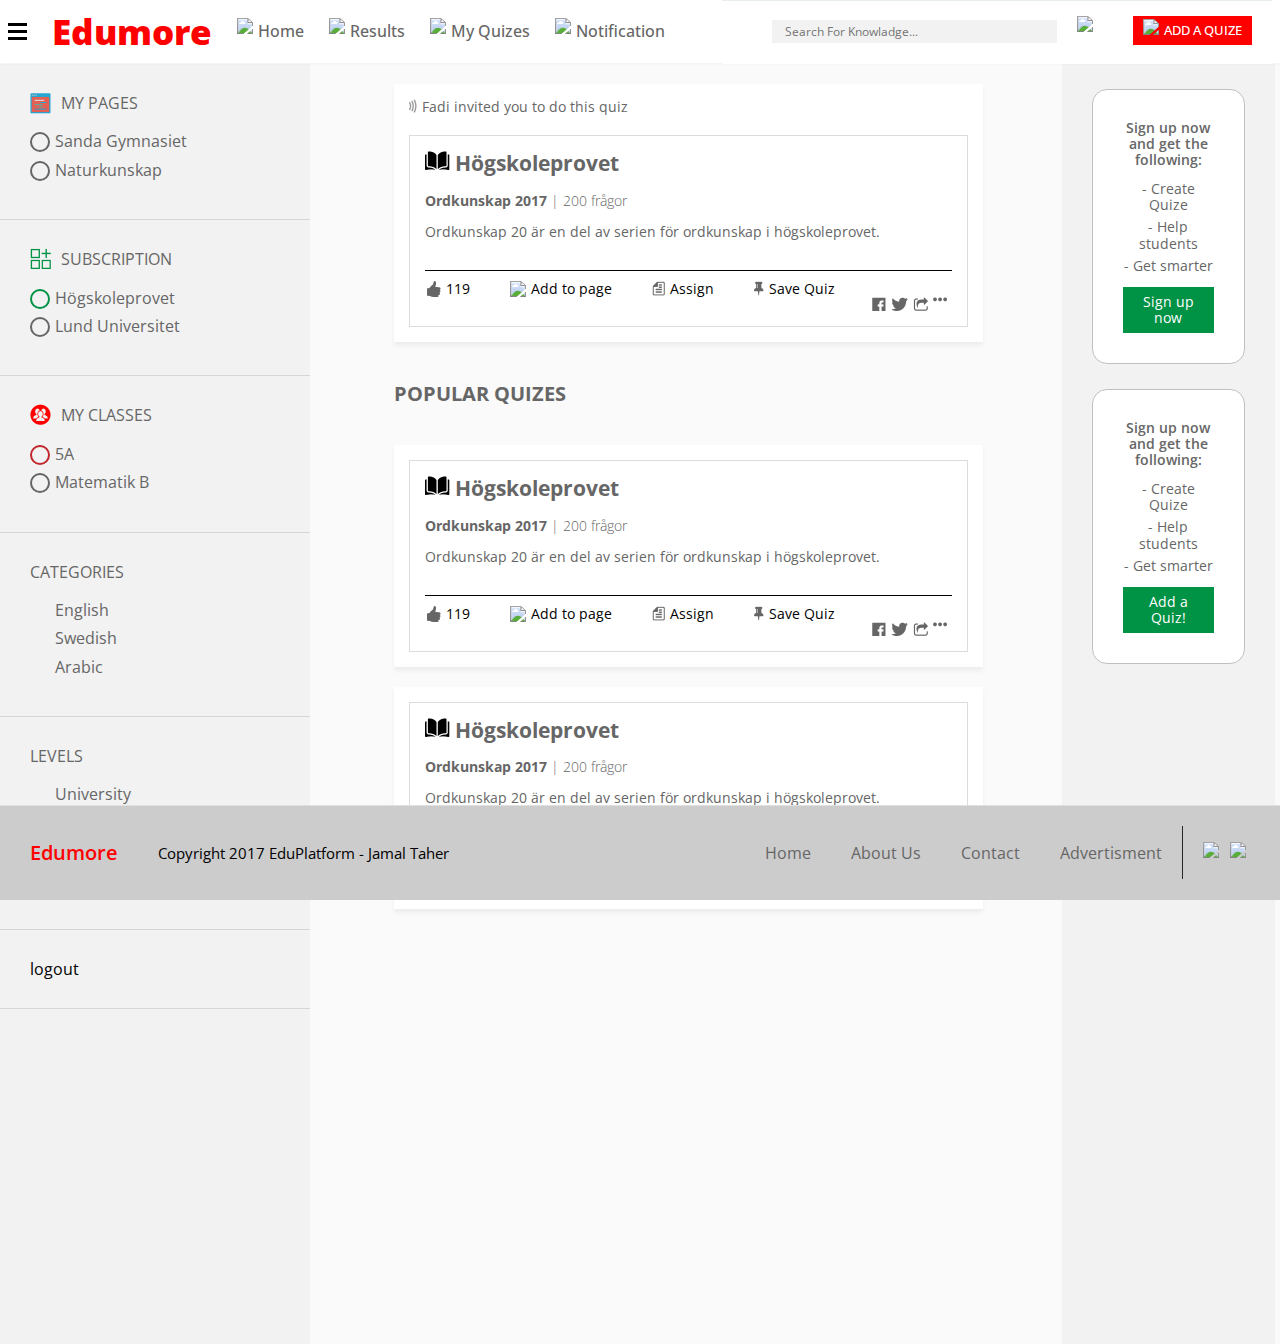
==== Edumore/index.html @ dc08ecba "new updates" ====
<!doctype html>
<html lang="sv">
<head>

  <!-- Basic metadata -->
  <meta charset="utf-8">
  <meta name="viewport" content="width=device-width, initial-scale=1.0">
  <meta name="format-detection" content="telephone=no">

  <!-- Title -->
  <title>Article</title>
  <link href="https://fonts.googleapis.com/css?family=Open+Sans:300,400,700,800" rel="stylesheet">
  <!-- Styles -->
  <link rel="stylesheet" href="css/styles.css">

</head>

<body class="body body--grey-bg">

  
  <!-- ==========================
    HEADER
  =========================== -->
  <header class="header">
    
    <!-- Container -->
    <div class="header__container">
      
      <!-- Title -->
      <a class="header__button"><img src="img/menu-icon.png"></a>

      <!-- Title -->
      <div class="header__title">Edumore</div>

      <!-- Navigation -->
      <nav class="nav" id="nav">
        
        <!-- Container -->
        <ul class="nav__container">
          <li class="nav__item">
            <a class="nav__link" href="#"><img src="img/home.png" />Home</a>
          </li>
          
          <li class="nav__item">
            <a class="nav__link" href="#"><img src="img/result.png" />Results</a>
          </li>
          
          <li class="nav__item">
            <a class="nav__link" href="#"><img src="img/quize.png" />My Quizes</a>
          </li>
          
          <li class="nav__item">
            <a class="nav__link" href="#"><img src="img/notification.png" />Notification</a>
          </li>
        </ul>
      
      </nav>
      <div class="header__right">
            <form>
                <input type="text" placeholder="Search For Knowladge..." />
                <button type="submit"></button>
            </form>
            <a href="#" class="profile"><img src="img/profile.png"></a>
            <a href="#" class="add-button"><img src="img/add.png">ADD A QUIZE</a>
       </div>
    </div>
  </header>
  
  
  <!-- ==========================
    MAIN
  =========================== -->
  <main>
      <div class="row">
        <div class="col-xl-2 col-lg-3 col-md-4 col-sm-12 col-xs-12 side-menu">
          <div class="inner">
              <div>
                  <span><img src="img/mypages.png">My pages</span>
                  <ul>
                    <li>Sanda Gymnasiet</li>
                    <li>Naturkunskap</li>
                  </ul>
              </div>
              <div>
                  <span><img src="img/mysub.png">SUBSCRIPTION</span>
                  <ul>
                    <li class="green">Högskoleprovet</li>
                    <li>Lund Universitet</li>
                  </ul>
              </div>
    
              <div>
                  <span><img src="img/classes.png">My classes</span>
                  <ul>
                    <li class="red">5A</li>
                    <li>Matematik B</li>
                  </ul>
              </div>
    
              <div>
                  <span>CATEGORIES</span>
                  <ul class="no-circle">
                    <li>English</li>
                    <li>Swedish</li>
                    <li>Arabic</li>
                  </ul>
              </div>
    
              <div>
                  <span>LEVELS</span>
                  <ul class="no-circle">
                    <li>University</li>
                    <li>IT Gymnasiet</li>
                    <li>Årkurs 1-6</li>
                    <li>Others</li>
                  </ul>
              </div>
              <div>
                <a href="#" >logout</a>
              </div>
          </div>
          
        </div>
        <div class="col-xl-2 col-lg-7 col-md-6 col-sm-12 col-xs-12 main-content">
          <div class="box">
            <span><img src="img/notification-text.png">Fadi invited you to do this quiz</span>
            <div>
              <h2><img src="img/quize-icon.png"> Högskoleprovet</h2>
              <b>Ordkunskap 2017 <span>| 200 frågor</span></b>
              Ordkunskap 20 är en del av serien för ordkunskap i högskoleprovet.
              <div class="controls">
                <a href="#" class="likes" title="Tooltip text"><img src="img/like.png">119</a>
                <a href="#" class="add" title="Tooltip text"><img src="img/add.png">Add to page</a>
                <a href="#" class="assign" title="Tooltip text"><img src="img/assign.png">Assign</a>
                <a href="#" class="save" title="Tooltip text"><img src="img/save-quiz.png">Save Quiz</a>
                <div class="share">
                    <a href="#" class="facebook" title="Tooltip text"><img src="img/share-fb.png"></a>
                    <a href="#" class="twitter" title="Tooltip text"><img src="img/share-twitter.png"></a>
                    <a href="#" class="share" title="Tooltip text"><img src="img/share-all.png"></a>
                    <a href="#" class="more" title="Tooltip text"><img src="img/share.more.png"></a>
                </div>
              </div>
            </div>
         </div>
         <h1>POPULAR QUIZES</h1>
         <div class="box">
            <div>
              <h2><img src="img/quize-icon.png"> Högskoleprovet</h2>
              <b>Ordkunskap 2017 <span>| 200 frågor</span></b>
              Ordkunskap 20 är en del av serien för ordkunskap i högskoleprovet.
              <div class="controls">
                <a href="#" class="likes" title="Tooltip text"><img src="img/like.png">119</a>
                <a href="#" class="add" title="Tooltip text"><img src="img/add.png">Add to page</a>
                <a href="#" class="assign" title="Tooltip text"><img src="img/assign.png">Assign</a>
                <a href="#" class="save" title="Tooltip text"><img src="img/save-quiz.png">Save Quiz</a>
                <div class="share">
                    <a href="#" class="facebook" title="Tooltip text"><img src="img/share-fb.png"></a>
                    <a href="#" class="twitter" title="Tooltip text"><img src="img/share-twitter.png"></a>
                    <a href="#" class="share" title="Tooltip text"><img src="img/share-all.png"></a>
                    <a href="#" class="more" title="Tooltip text"><img src="img/share.more.png"></a>
                </div>
              </div>
            </div>
         </div>

         <div class="box">
            <div>
              <h2><img src="img/quize-icon.png"> Högskoleprovet</h2>
              <b>Ordkunskap 2017 <span>| 200 frågor</span></b>
              Ordkunskap 20 är en del av serien för ordkunskap i högskoleprovet.
              <div class="controls">
                <a href="#" class="likes" title="Tooltip text"><img src="img/like.png">119</a>
                <a href="#" class="add" title="Tooltip text"><img src="img/add.png">Add to page</a>
                <a href="#" class="assign" title="Tooltip text"><img src="img/assign.png">Assign</a>
                <a href="#" class="save" title="Tooltip text"><img src="img/save-quiz.png">Save Quiz</a>
                <div class="share">
                    <a href="#" class="facebook" title="Tooltip text"><img src="img/share-fb.png"></a>
                    <a href="#" class="twitter" title="Tooltip text"><img src="img/share-twitter.png"></a>
                    <a href="#" class="share" title="Tooltip text"><img src="img/share-all.png"></a>
                    <a href="#" class="more" title="Tooltip text"><img src="img/share.more.png"></a>
                </div>
              </div>
            </div>
         </div>
        </div>
        <div class="col-xl-2 col-lg-2 col-md-2 col-sm-12 col-xs-12 side-content">
          <div class="box">
            <span>Sign up now and get the following:</span>
            <ul>
              <li>- Create Quize</li>
              <li>- Help students</li>
              <li>- Get smarter</li>
            </ul>
            <a href="#">Sign up now</a>
          </div>

          <div class="box">
              <span>Sign up now and get the following:</span>
              <ul>
                <li>- Create Quize</li>
                <li>- Help students</li>
                <li>- Get smarter</li>
              </ul>
              <a href="#">Add a Quiz!</a>
            </div>
        </div>
  </main>

  <footer>
      <div class="title">Edumore</div>
      <div class="text">Copyright 2017 EduPlatform - Jamal Taher</div>
      <div class="footer-right">
        <ul>
            <li><a href="#">Home</a></li>
            <li><a href="#">About Us</a></li>
            <li><a href="#">Contact</a></li>
            <li><a href="#">Advertisment</a></li>
        </ul>
        <div class="social-media">
            <img src="img/facebook.png">
            <img src="img/twitter.png">
        </div>
      </div>
  </footer>
  
  
  
  
  <!-- jQuery 3 -->
  <script src="js/vendor/jquery-3.2.1.min.js"></script>

</body>
</html>
---- Edumore/css/styles.css ----
.wrapper{-webkit-box-sizing:border-box;-moz-box-sizing:border-box;box-sizing:border-box;max-width:1200px;margin:0 auto}.container-fluid{margin-right:auto;margin-left:auto;padding-right:2rem;padding-left:2rem}.row{-webkit-box-sizing:border-box;-moz-box-sizing:border-box;box-sizing:border-box;display:-webkit-box;display:-webkit-flex;display:-moz-flex;display:-ms-flexbox;display:-moz-box;display:flex;-webkit-box-flex:0;-webkit-flex:0 1 auto;-moz-box-flex:0;-moz-flex:0 1 auto;-ms-flex:0 1 auto;flex:0 1 auto;-webkit-box-direction:normal;-webkit-box-orient:horizontal;-webkit-flex-direction:row;-moz-flex-direction:row;-ms-flex-direction:row;flex-direction:row;-webkit-flex-wrap:wrap;-moz-flex-wrap:wrap;-ms-flex-wrap:wrap;flex-wrap:wrap;margin-right:-.5rem;margin-left:-.5rem}.row.reverse{-webkit-box-direction:reverse;-webkit-box-orient:horizontal;-webkit-flex-direction:row-reverse;-moz-flex-direction:row-reverse;-ms-flex-direction:row-reverse;flex-direction:row-reverse}.col.reverse{-webkit-box-direction:reverse;-webkit-box-orient:vertical;-webkit-flex-direction:column-reverse;-moz-flex-direction:column-reverse;-ms-flex-direction:column-reverse;flex-direction:column-reverse}.col-xs{-webkit-box-sizing:border-box;-moz-box-sizing:border-box;box-sizing:border-box;-webkit-box-flex:0;-webkit-flex-grow:0;-moz-flex-grow:0;-ms-flex-positive:0;-moz-box-flex:0;flex-grow:0;-webkit-flex-shrink:0;-moz-flex-shrink:0;-ms-flex-negative:0;flex-shrink:0;padding-right:.5rem;padding-left:.5rem;-webkit-flex-basis:auto;-moz-flex-basis:auto;-ms-flex-preferred-size:auto;flex-basis:auto}.col-xs-1{-webkit-box-sizing:border-box;-moz-box-sizing:border-box;box-sizing:border-box;-webkit-box-flex:0;-webkit-flex-grow:0;-moz-flex-grow:0;-ms-flex-positive:0;-moz-box-flex:0;flex-grow:0;-webkit-flex-shrink:0;-moz-flex-shrink:0;-ms-flex-negative:0;flex-shrink:0;padding-right:.5rem;padding-left:.5rem;-webkit-flex-basis:8.33333%;-moz-flex-basis:8.33333%;-ms-flex-preferred-size:8.33333%;flex-basis:8.33333%;max-width:8.33333%}.col-xs-2{-webkit-box-sizing:border-box;-moz-box-sizing:border-box;box-sizing:border-box;-webkit-box-flex:0;-webkit-flex-grow:0;-moz-flex-grow:0;-ms-flex-positive:0;-moz-box-flex:0;flex-grow:0;-webkit-flex-shrink:0;-moz-flex-shrink:0;-ms-flex-negative:0;flex-shrink:0;padding-right:.5rem;padding-left:.5rem;-webkit-flex-basis:16.66667%;-moz-flex-basis:16.66667%;-ms-flex-preferred-size:16.66667%;flex-basis:16.66667%;max-width:16.66667%}.col-xs-3{-webkit-box-sizing:border-box;-moz-box-sizing:border-box;box-sizing:border-box;-webkit-box-flex:0;-webkit-flex-grow:0;-moz-flex-grow:0;-ms-flex-positive:0;-moz-box-flex:0;flex-grow:0;-webkit-flex-shrink:0;-moz-flex-shrink:0;-ms-flex-negative:0;flex-shrink:0;padding-right:.5rem;padding-left:.5rem;-webkit-flex-basis:25%;-moz-flex-basis:25%;-ms-flex-preferred-size:25%;flex-basis:25%;max-width:25%}.col-xs-4{-webkit-box-sizing:border-box;-moz-box-sizing:border-box;box-sizing:border-box;-webkit-box-flex:0;-webkit-flex-grow:0;-moz-flex-grow:0;-ms-flex-positive:0;-moz-box-flex:0;flex-grow:0;-webkit-flex-shrink:0;-moz-flex-shrink:0;-ms-flex-negative:0;flex-shrink:0;padding-right:.5rem;padding-left:.5rem;-webkit-flex-basis:33.33333%;-moz-flex-basis:33.33333%;-ms-flex-preferred-size:33.33333%;flex-basis:33.33333%;max-width:33.33333%}.col-xs-5{-webkit-box-sizing:border-box;-moz-box-sizing:border-box;box-sizing:border-box;-webkit-box-flex:0;-webkit-flex-grow:0;-moz-flex-grow:0;-ms-flex-positive:0;-moz-box-flex:0;flex-grow:0;-webkit-flex-shrink:0;-moz-flex-shrink:0;-ms-flex-negative:0;flex-shrink:0;padding-right:.5rem;padding-left:.5rem;-webkit-flex-basis:41.66667%;-moz-flex-basis:41.66667%;-ms-flex-preferred-size:41.66667%;flex-basis:41.66667%;max-width:41.66667%}.col-xs-6{-webkit-box-sizing:border-box;-moz-box-sizing:border-box;box-sizing:border-box;-webkit-box-flex:0;-webkit-flex-grow:0;-moz-flex-grow:0;-ms-flex-positive:0;-moz-box-flex:0;flex-grow:0;-webkit-flex-shrink:0;-moz-flex-shrink:0;-ms-flex-negative:0;flex-shrink:0;padding-right:.5rem;padding-left:.5rem;-webkit-flex-basis:50%;-moz-flex-basis:50%;-ms-flex-preferred-size:50%;flex-basis:50%;max-width:50%}.col-xs-7{-webkit-box-sizing:border-box;-moz-box-sizing:border-box;box-sizing:border-box;-webkit-box-flex:0;-webkit-flex-grow:0;-moz-flex-grow:0;-ms-flex-positive:0;-moz-box-flex:0;flex-grow:0;-webkit-flex-shrink:0;-moz-flex-shrink:0;-ms-flex-negative:0;flex-shrink:0;padding-right:.5rem;padding-left:.5rem;-webkit-flex-basis:58.33333%;-moz-flex-basis:58.33333%;-ms-flex-preferred-size:58.33333%;flex-basis:58.33333%;max-width:58.33333%}.col-xs-8{-webkit-box-sizing:border-box;-moz-box-sizing:border-box;box-sizing:border-box;-webkit-box-flex:0;-webkit-flex-grow:0;-moz-flex-grow:0;-ms-flex-positive:0;-moz-box-flex:0;flex-grow:0;-webkit-flex-shrink:0;-moz-flex-shrink:0;-ms-flex-negative:0;flex-shrink:0;padding-right:.5rem;padding-left:.5rem;-webkit-flex-basis:66.66667%;-moz-flex-basis:66.66667%;-ms-flex-preferred-size:66.66667%;flex-basis:66.66667%;max-width:66.66667%}.col-xs-9{-webkit-box-sizing:border-box;-moz-box-sizing:border-box;box-sizing:border-box;-webkit-box-flex:0;-webkit-flex-grow:0;-moz-flex-grow:0;-ms-flex-positive:0;-moz-box-flex:0;flex-grow:0;-webkit-flex-shrink:0;-moz-flex-shrink:0;-ms-flex-negative:0;flex-shrink:0;padding-right:.5rem;padding-left:.5rem;-webkit-flex-basis:75%;-moz-flex-basis:75%;-ms-flex-preferred-size:75%;flex-basis:75%;max-width:75%}.col-xs-10{-webkit-box-sizing:border-box;-moz-box-sizing:border-box;box-sizing:border-box;-webkit-box-flex:0;-webkit-flex-grow:0;-moz-flex-grow:0;-ms-flex-positive:0;-moz-box-flex:0;flex-grow:0;-webkit-flex-shrink:0;-moz-flex-shrink:0;-ms-flex-negative:0;flex-shrink:0;padding-right:.5rem;padding-left:.5rem;-webkit-flex-basis:83.33333%;-moz-flex-basis:83.33333%;-ms-flex-preferred-size:83.33333%;flex-basis:83.33333%;max-width:83.33333%}.col-xs-11{-webkit-box-sizing:border-box;-moz-box-sizing:border-box;box-sizing:border-box;-webkit-box-flex:0;-webkit-flex-grow:0;-moz-flex-grow:0;-ms-flex-positive:0;-moz-box-flex:0;flex-grow:0;-webkit-flex-shrink:0;-moz-flex-shrink:0;-ms-flex-negative:0;flex-shrink:0;padding-right:.5rem;padding-left:.5rem;-webkit-flex-basis:91.66667%;-moz-flex-basis:91.66667%;-ms-flex-preferred-size:91.66667%;flex-basis:91.66667%;max-width:91.66667%}.col-xs-12{-webkit-box-sizing:border-box;-moz-box-sizing:border-box;box-sizing:border-box;-webkit-box-flex:0;-webkit-flex-grow:0;-moz-flex-grow:0;-ms-flex-positive:0;-moz-box-flex:0;flex-grow:0;-webkit-flex-shrink:0;-moz-flex-shrink:0;-ms-flex-negative:0;flex-shrink:0;padding-right:.5rem;padding-left:.5rem;-webkit-flex-basis:100%;-moz-flex-basis:100%;-ms-flex-preferred-size:100%;flex-basis:100%;max-width:100%}.col-xs-offset-0{-webkit-box-sizing:border-box;-moz-box-sizing:border-box;box-sizing:border-box;-webkit-box-flex:0;-webkit-flex-grow:0;-moz-flex-grow:0;-ms-flex-positive:0;-moz-box-flex:0;flex-grow:0;-webkit-flex-shrink:0;-moz-flex-shrink:0;-ms-flex-negative:0;flex-shrink:0;padding-right:.5rem;padding-left:.5rem;margin-left:0}.col-xs-offset-1{-webkit-box-sizing:border-box;-moz-box-sizing:border-box;box-sizing:border-box;-webkit-box-flex:0;-webkit-flex-grow:0;-moz-flex-grow:0;-ms-flex-positive:0;-moz-box-flex:0;flex-grow:0;-webkit-flex-shrink:0;-moz-flex-shrink:0;-ms-flex-negative:0;flex-shrink:0;padding-right:.5rem;padding-left:.5rem;margin-left:8.33333%}.col-xs-offset-2{-webkit-box-sizing:border-box;-moz-box-sizing:border-box;box-sizing:border-box;-webkit-box-flex:0;-webkit-flex-grow:0;-moz-flex-grow:0;-ms-flex-positive:0;-moz-box-flex:0;flex-grow:0;-webkit-flex-shrink:0;-moz-flex-shrink:0;-ms-flex-negative:0;flex-shrink:0;padding-right:.5rem;padding-left:.5rem;margin-left:16.66667%}.col-xs-offset-3{-webkit-box-sizing:border-box;-moz-box-sizing:border-box;box-sizing:border-box;-webkit-box-flex:0;-webkit-flex-grow:0;-moz-flex-grow:0;-ms-flex-positive:0;-moz-box-flex:0;flex-grow:0;-webkit-flex-shrink:0;-moz-flex-shrink:0;-ms-flex-negative:0;flex-shrink:0;padding-right:.5rem;padding-left:.5rem;margin-left:25%}.col-xs-offset-4{-webkit-box-sizing:border-box;-moz-box-sizing:border-box;box-sizing:border-box;-webkit-box-flex:0;-webkit-flex-grow:0;-moz-flex-grow:0;-ms-flex-positive:0;-moz-box-flex:0;flex-grow:0;-webkit-flex-shrink:0;-moz-flex-shrink:0;-ms-flex-negative:0;flex-shrink:0;padding-right:.5rem;padding-left:.5rem;margin-left:33.33333%}.col-xs-offset-5{-webkit-box-sizing:border-box;-moz-box-sizing:border-box;box-sizing:border-box;-webkit-box-flex:0;-webkit-flex-grow:0;-moz-flex-grow:0;-ms-flex-positive:0;-moz-box-flex:0;flex-grow:0;-webkit-flex-shrink:0;-moz-flex-shrink:0;-ms-flex-negative:0;flex-shrink:0;padding-right:.5rem;padding-left:.5rem;margin-left:41.66667%}.col-xs-offset-6{-webkit-box-sizing:border-box;-moz-box-sizing:border-box;box-sizing:border-box;-webkit-box-flex:0;-webkit-flex-grow:0;-moz-flex-grow:0;-ms-flex-positive:0;-moz-box-flex:0;flex-grow:0;-webkit-flex-shrink:0;-moz-flex-shrink:0;-ms-flex-negative:0;flex-shrink:0;padding-right:.5rem;padding-left:.5rem;margin-left:50%}.col-xs-offset-7{-webkit-box-sizing:border-box;-moz-box-sizing:border-box;box-sizing:border-box;-webkit-box-flex:0;-webkit-flex-grow:0;-moz-flex-grow:0;-ms-flex-positive:0;-moz-box-flex:0;flex-grow:0;-webkit-flex-shrink:0;-moz-flex-shrink:0;-ms-flex-negative:0;flex-shrink:0;padding-right:.5rem;padding-left:.5rem;margin-left:58.33333%}.col-xs-offset-8{-webkit-box-sizing:border-box;-moz-box-sizing:border-box;box-sizing:border-box;-webkit-box-flex:0;-webkit-flex-grow:0;-moz-flex-grow:0;-ms-flex-positive:0;-moz-box-flex:0;flex-grow:0;-webkit-flex-shrink:0;-moz-flex-shrink:0;-ms-flex-negative:0;flex-shrink:0;padding-right:.5rem;padding-left:.5rem;margin-left:66.66667%}.col-xs-offset-9{-webkit-box-sizing:border-box;-moz-box-sizing:border-box;box-sizing:border-box;-webkit-box-flex:0;-webkit-flex-grow:0;-moz-flex-grow:0;-ms-flex-positive:0;-moz-box-flex:0;flex-grow:0;-webkit-flex-shrink:0;-moz-flex-shrink:0;-ms-flex-negative:0;flex-shrink:0;padding-right:.5rem;padding-left:.5rem;margin-left:75%}.col-xs-offset-10{-webkit-box-sizing:border-box;-moz-box-sizing:border-box;box-sizing:border-box;-webkit-box-flex:0;-webkit-flex-grow:0;-moz-flex-grow:0;-ms-flex-positive:0;-moz-box-flex:0;flex-grow:0;-webkit-flex-shrink:0;-moz-flex-shrink:0;-ms-flex-negative:0;flex-shrink:0;padding-right:.5rem;padding-left:.5rem;margin-left:83.33333%}.col-xs-offset-11{-webkit-box-sizing:border-box;-moz-box-sizing:border-box;box-sizing:border-box;-webkit-box-flex:0;-webkit-flex-grow:0;-moz-flex-grow:0;-ms-flex-positive:0;-moz-box-flex:0;flex-grow:0;-webkit-flex-shrink:0;-moz-flex-shrink:0;-ms-flex-negative:0;flex-shrink:0;padding-right:.5rem;padding-left:.5rem;margin-left:91.66667%}.col-xs-offset-12{-webkit-box-sizing:border-box;-moz-box-sizing:border-box;box-sizing:border-box;-webkit-box-flex:0;-webkit-flex-grow:0;-moz-flex-grow:0;-ms-flex-positive:0;-moz-box-flex:0;flex-grow:0;-webkit-flex-shrink:0;-moz-flex-shrink:0;-ms-flex-negative:0;flex-shrink:0;padding-right:.5rem;padding-left:.5rem;margin-left:100%}.col-xs{-webkit-box-flex:1;-webkit-flex-grow:1;-moz-flex-grow:1;-ms-flex-positive:1;-moz-box-flex:1;flex-grow:1;-webkit-flex-basis:0;-moz-flex-basis:0;-ms-flex-preferred-size:0;flex-basis:0;max-width:100%}.start-xs{-webkit-box-pack:start;-ms-flex-pack:start;-webkit-justify-content:flex-start;-moz-justify-content:flex-start;-moz-box-pack:start;justify-content:flex-start;text-align:left}.center-xs{-webkit-box-pack:center;-ms-flex-pack:center;-webkit-justify-content:center;-moz-justify-content:center;-moz-box-pack:center;justify-content:center;text-align:center}.end-xs{-webkit-box-pack:end;-ms-flex-pack:end;-webkit-justify-content:flex-end;-moz-justify-content:flex-end;-moz-box-pack:end;justify-content:flex-end;text-align:right}.top-xs{-webkit-box-align:start;-ms-flex-align:start;-webkit-align-items:flex-start;-moz-align-items:flex-start;-moz-box-align:start;align-items:flex-start}.middle-xs{-webkit-box-align:center;-ms-flex-align:center;-webkit-align-items:center;-moz-align-items:center;-moz-box-align:center;align-items:center}.bottom-xs{-webkit-box-align:end;-ms-flex-align:end;-webkit-align-items:flex-end;-moz-align-items:flex-end;-moz-box-align:end;align-items:flex-end}.around-xs{-ms-flex-pack:distribute;-webkit-justify-content:space-around;-moz-justify-content:space-around;justify-content:space-around}.between-xs{-webkit-box-pack:justify;-ms-flex-pack:justify;-webkit-justify-content:space-between;-moz-justify-content:space-between;-moz-box-pack:justify;justify-content:space-between}.first-xs{-webkit-box-ordinal-group:0;-webkit-order:-1;-moz-box-ordinal-group:0;-ms-flex-order:-1;order:-1}.last-xs{-webkit-box-ordinal-group:2;-webkit-order:1;-moz-box-ordinal-group:2;-ms-flex-order:1;order:1}@media only screen and (min-width:48em){.container{width:46rem}.col-sm{-webkit-box-sizing:border-box;-moz-box-sizing:border-box;box-sizing:border-box;-webkit-box-flex:0;-webkit-flex-grow:0;-moz-flex-grow:0;-ms-flex-positive:0;-moz-box-flex:0;flex-grow:0;-webkit-flex-shrink:0;-moz-flex-shrink:0;-ms-flex-negative:0;flex-shrink:0;padding-right:.5rem;padding-left:.5rem;-webkit-flex-basis:auto;-moz-flex-basis:auto;-ms-flex-preferred-size:auto;flex-basis:auto}.col-sm-1{-webkit-box-sizing:border-box;-moz-box-sizing:border-box;box-sizing:border-box;-webkit-box-flex:0;-webkit-flex-grow:0;-moz-flex-grow:0;-ms-flex-positive:0;-moz-box-flex:0;flex-grow:0;-webkit-flex-shrink:0;-moz-flex-shrink:0;-ms-flex-negative:0;flex-shrink:0;padding-right:.5rem;padding-left:.5rem;-webkit-flex-basis:8.33333%;-moz-flex-basis:8.33333%;-ms-flex-preferred-size:8.33333%;flex-basis:8.33333%;max-width:8.33333%}.col-sm-2{-webkit-box-sizing:border-box;-moz-box-sizing:border-box;box-sizing:border-box;-webkit-box-flex:0;-webkit-flex-grow:0;-moz-flex-grow:0;-ms-flex-positive:0;-moz-box-flex:0;flex-grow:0;-webkit-flex-shrink:0;-moz-flex-shrink:0;-ms-flex-negative:0;flex-shrink:0;padding-right:.5rem;padding-left:.5rem;-webkit-flex-basis:16.66667%;-moz-flex-basis:16.66667%;-ms-flex-preferred-size:16.66667%;flex-basis:16.66667%;max-width:16.66667%}.col-sm-3{-webkit-box-sizing:border-box;-moz-box-sizing:border-box;box-sizing:border-box;-webkit-box-flex:0;-webkit-flex-grow:0;-moz-flex-grow:0;-ms-flex-positive:0;-moz-box-flex:0;flex-grow:0;-webkit-flex-shrink:0;-moz-flex-shrink:0;-ms-flex-negative:0;flex-shrink:0;padding-right:.5rem;padding-left:.5rem;-webkit-flex-basis:25%;-moz-flex-basis:25%;-ms-flex-preferred-size:25%;flex-basis:25%;max-width:25%}.col-sm-4{-webkit-box-sizing:border-box;-moz-box-sizing:border-box;box-sizing:border-box;-webkit-box-flex:0;-webkit-flex-grow:0;-moz-flex-grow:0;-ms-flex-positive:0;-moz-box-flex:0;flex-grow:0;-webkit-flex-shrink:0;-moz-flex-shrink:0;-ms-flex-negative:0;flex-shrink:0;padding-right:.5rem;padding-left:.5rem;-webkit-flex-basis:33.33333%;-moz-flex-basis:33.33333%;-ms-flex-preferred-size:33.33333%;flex-basis:33.33333%;max-width:33.33333%}.col-sm-5{-webkit-box-sizing:border-box;-moz-box-sizing:border-box;box-sizing:border-box;-webkit-box-flex:0;-webkit-flex-grow:0;-moz-flex-grow:0;-ms-flex-positive:0;-moz-box-flex:0;flex-grow:0;-webkit-flex-shrink:0;-moz-flex-shrink:0;-ms-flex-negative:0;flex-shrink:0;padding-right:.5rem;padding-left:.5rem;-webkit-flex-basis:41.66667%;-moz-flex-basis:41.66667%;-ms-flex-preferred-size:41.66667%;flex-basis:41.66667%;max-width:41.66667%}.col-sm-6{-webkit-box-sizing:border-box;-moz-box-sizing:border-box;box-sizing:border-box;-webkit-box-flex:0;-webkit-flex-grow:0;-moz-flex-grow:0;-ms-flex-positive:0;-moz-box-flex:0;flex-grow:0;-webkit-flex-shrink:0;-moz-flex-shrink:0;-ms-flex-negative:0;flex-shrink:0;padding-right:.5rem;padding-left:.5rem;-webkit-flex-basis:50%;-moz-flex-basis:50%;-ms-flex-preferred-size:50%;flex-basis:50%;max-width:50%}.col-sm-7{-webkit-box-sizing:border-box;-moz-box-sizing:border-box;box-sizing:border-box;-webkit-box-flex:0;-webkit-flex-grow:0;-moz-flex-grow:0;-ms-flex-positive:0;-moz-box-flex:0;flex-grow:0;-webkit-flex-shrink:0;-moz-flex-shrink:0;-ms-flex-negative:0;flex-shrink:0;padding-right:.5rem;padding-left:.5rem;-webkit-flex-basis:58.33333%;-moz-flex-basis:58.33333%;-ms-flex-preferred-size:58.33333%;flex-basis:58.33333%;max-width:58.33333%}.col-sm-8{-webkit-box-sizing:border-box;-moz-box-sizing:border-box;box-sizing:border-box;-webkit-box-flex:0;-webkit-flex-grow:0;-moz-flex-grow:0;-ms-flex-positive:0;-moz-box-flex:0;flex-grow:0;-webkit-flex-shrink:0;-moz-flex-shrink:0;-ms-flex-negative:0;flex-shrink:0;padding-right:.5rem;padding-left:.5rem;-webkit-flex-basis:66.66667%;-moz-flex-basis:66.66667%;-ms-flex-preferred-size:66.66667%;flex-basis:66.66667%;max-width:66.66667%}.col-sm-9{-webkit-box-sizing:border-box;-moz-box-sizing:border-box;box-sizing:border-box;-webkit-box-flex:0;-webkit-flex-grow:0;-moz-flex-grow:0;-ms-flex-positive:0;-moz-box-flex:0;flex-grow:0;-webkit-flex-shrink:0;-moz-flex-shrink:0;-ms-flex-negative:0;flex-shrink:0;padding-right:.5rem;padding-left:.5rem;-webkit-flex-basis:75%;-moz-flex-basis:75%;-ms-flex-preferred-size:75%;flex-basis:75%;max-width:75%}.col-sm-10{-webkit-box-sizing:border-box;-moz-box-sizing:border-box;box-sizing:border-box;-webkit-box-flex:0;-webkit-flex-grow:0;-moz-flex-grow:0;-ms-flex-positive:0;-moz-box-flex:0;flex-grow:0;-webkit-flex-shrink:0;-moz-flex-shrink:0;-ms-flex-negative:0;flex-shrink:0;padding-right:.5rem;padding-left:.5rem;-webkit-flex-basis:83.33333%;-moz-flex-basis:83.33333%;-ms-flex-preferred-size:83.33333%;flex-basis:83.33333%;max-width:83.33333%}.col-sm-11{-webkit-box-sizing:border-box;-moz-box-sizing:border-box;box-sizing:border-box;-webkit-box-flex:0;-webkit-flex-grow:0;-moz-flex-grow:0;-ms-flex-positive:0;-moz-box-flex:0;flex-grow:0;-webkit-flex-shrink:0;-moz-flex-shrink:0;-ms-flex-negative:0;flex-shrink:0;padding-right:.5rem;padding-left:.5rem;-webkit-flex-basis:91.66667%;-moz-flex-basis:91.66667%;-ms-flex-preferred-size:91.66667%;flex-basis:91.66667%;max-width:91.66667%}.col-sm-12{-webkit-box-sizing:border-box;-moz-box-sizing:border-box;box-sizing:border-box;-webkit-box-flex:0;-webkit-flex-grow:0;-moz-flex-grow:0;-ms-flex-positive:0;-moz-box-flex:0;flex-grow:0;-webkit-flex-shrink:0;-moz-flex-shrink:0;-ms-flex-negative:0;flex-shrink:0;padding-right:.5rem;padding-left:.5rem;-webkit-flex-basis:100%;-moz-flex-basis:100%;-ms-flex-preferred-size:100%;flex-basis:100%;max-width:100%}.col-sm-offset-0{-webkit-box-sizing:border-box;-moz-box-sizing:border-box;box-sizing:border-box;-webkit-box-flex:0;-webkit-flex-grow:0;-moz-flex-grow:0;-ms-flex-positive:0;-moz-box-flex:0;flex-grow:0;-webkit-flex-shrink:0;-moz-flex-shrink:0;-ms-flex-negative:0;flex-shrink:0;padding-right:.5rem;padding-left:.5rem;margin-left:0}.col-sm-offset-1{-webkit-box-sizing:border-box;-moz-box-sizing:border-box;box-sizing:border-box;-webkit-box-flex:0;-webkit-flex-grow:0;-moz-flex-grow:0;-ms-flex-positive:0;-moz-box-flex:0;flex-grow:0;-webkit-flex-shrink:0;-moz-flex-shrink:0;-ms-flex-negative:0;flex-shrink:0;padding-right:.5rem;padding-left:.5rem;margin-left:8.33333%}.col-sm-offset-2{-webkit-box-sizing:border-box;-moz-box-sizing:border-box;box-sizing:border-box;-webkit-box-flex:0;-webkit-flex-grow:0;-moz-flex-grow:0;-ms-flex-positive:0;-moz-box-flex:0;flex-grow:0;-webkit-flex-shrink:0;-moz-flex-shrink:0;-ms-flex-negative:0;flex-shrink:0;padding-right:.5rem;padding-left:.5rem;margin-left:16.66667%}.col-sm-offset-3{-webkit-box-sizing:border-box;-moz-box-sizing:border-box;box-sizing:border-box;-webkit-box-flex:0;-webkit-flex-grow:0;-moz-flex-grow:0;-ms-flex-positive:0;-moz-box-flex:0;flex-grow:0;-webkit-flex-shrink:0;-moz-flex-shrink:0;-ms-flex-negative:0;flex-shrink:0;padding-right:.5rem;padding-left:.5rem;margin-left:25%}.col-sm-offset-4{-webkit-box-sizing:border-box;-moz-box-sizing:border-box;box-sizing:border-box;-webkit-box-flex:0;-webkit-flex-grow:0;-moz-flex-grow:0;-ms-flex-positive:0;-moz-box-flex:0;flex-grow:0;-webkit-flex-shrink:0;-moz-flex-shrink:0;-ms-flex-negative:0;flex-shrink:0;padding-right:.5rem;padding-left:.5rem;margin-left:33.33333%}.col-sm-offset-5{-webkit-box-sizing:border-box;-moz-box-sizing:border-box;box-sizing:border-box;-webkit-box-flex:0;-webkit-flex-grow:0;-moz-flex-grow:0;-ms-flex-positive:0;-moz-box-flex:0;flex-grow:0;-webkit-flex-shrink:0;-moz-flex-shrink:0;-ms-flex-negative:0;flex-shrink:0;padding-right:.5rem;padding-left:.5rem;margin-left:41.66667%}.col-sm-offset-6{-webkit-box-sizing:border-box;-moz-box-sizing:border-box;box-sizing:border-box;-webkit-box-flex:0;-webkit-flex-grow:0;-moz-flex-grow:0;-ms-flex-positive:0;-moz-box-flex:0;flex-grow:0;-webkit-flex-shrink:0;-moz-flex-shrink:0;-ms-flex-negative:0;flex-shrink:0;padding-right:.5rem;padding-left:.5rem;margin-left:50%}.col-sm-offset-7{-webkit-box-sizing:border-box;-moz-box-sizing:border-box;box-sizing:border-box;-webkit-box-flex:0;-webkit-flex-grow:0;-moz-flex-grow:0;-ms-flex-positive:0;-moz-box-flex:0;flex-grow:0;-webkit-flex-shrink:0;-moz-flex-shrink:0;-ms-flex-negative:0;flex-shrink:0;padding-right:.5rem;padding-left:.5rem;margin-left:58.33333%}.col-sm-offset-8{-webkit-box-sizing:border-box;-moz-box-sizing:border-box;box-sizing:border-box;-webkit-box-flex:0;-webkit-flex-grow:0;-moz-flex-grow:0;-ms-flex-positive:0;-moz-box-flex:0;flex-grow:0;-webkit-flex-shrink:0;-moz-flex-shrink:0;-ms-flex-negative:0;flex-shrink:0;padding-right:.5rem;padding-left:.5rem;margin-left:66.66667%}.col-sm-offset-9{-webkit-box-sizing:border-box;-moz-box-sizing:border-box;box-sizing:border-box;-webkit-box-flex:0;-webkit-flex-grow:0;-moz-flex-grow:0;-ms-flex-positive:0;-moz-box-flex:0;flex-grow:0;-webkit-flex-shrink:0;-moz-flex-shrink:0;-ms-flex-negative:0;flex-shrink:0;padding-right:.5rem;padding-left:.5rem;margin-left:75%}.col-sm-offset-10{-webkit-box-sizing:border-box;-moz-box-sizing:border-box;box-sizing:border-box;-webkit-box-flex:0;-webkit-flex-grow:0;-moz-flex-grow:0;-ms-flex-positive:0;-moz-box-flex:0;flex-grow:0;-webkit-flex-shrink:0;-moz-flex-shrink:0;-ms-flex-negative:0;flex-shrink:0;padding-right:.5rem;padding-left:.5rem;margin-left:83.33333%}.col-sm-offset-11{-webkit-box-sizing:border-box;-moz-box-sizing:border-box;box-sizing:border-box;-webkit-box-flex:0;-webkit-flex-grow:0;-moz-flex-grow:0;-ms-flex-positive:0;-moz-box-flex:0;flex-grow:0;-webkit-flex-shrink:0;-moz-flex-shrink:0;-ms-flex-negative:0;flex-shrink:0;padding-right:.5rem;padding-left:.5rem;margin-left:91.66667%}.col-sm-offset-12{-webkit-box-sizing:border-box;-moz-box-sizing:border-box;box-sizing:border-box;-webkit-box-flex:0;-webkit-flex-grow:0;-moz-flex-grow:0;-ms-flex-positive:0;-moz-box-flex:0;flex-grow:0;-webkit-flex-shrink:0;-moz-flex-shrink:0;-ms-flex-negative:0;flex-shrink:0;padding-right:.5rem;padding-left:.5rem;margin-left:100%}.col-sm{-webkit-box-flex:1;-webkit-flex-grow:1;-moz-flex-grow:1;-ms-flex-positive:1;-moz-box-flex:1;flex-grow:1;-webkit-flex-basis:0;-moz-flex-basis:0;-ms-flex-preferred-size:0;flex-basis:0;max-width:100%}.start-sm{-webkit-box-pack:start;-ms-flex-pack:start;-webkit-justify-content:flex-start;-moz-justify-content:flex-start;-moz-box-pack:start;justify-content:flex-start;text-align:left}.center-sm{-webkit-box-pack:center;-ms-flex-pack:center;-webkit-justify-content:center;-moz-justify-content:center;-moz-box-pack:center;justify-content:center;text-align:center}.end-sm{-webkit-box-pack:end;-ms-flex-pack:end;-webkit-justify-content:flex-end;-moz-justify-content:flex-end;-moz-box-pack:end;justify-content:flex-end;text-align:right}.top-sm{-webkit-box-align:start;-ms-flex-align:start;-webkit-align-items:flex-start;-moz-align-items:flex-start;-moz-box-align:start;align-items:flex-start}.middle-sm{-webkit-box-align:center;-ms-flex-align:center;-webkit-align-items:center;-moz-align-items:center;-moz-box-align:center;align-items:center}.bottom-sm{-webkit-box-align:end;-ms-flex-align:end;-webkit-align-items:flex-end;-moz-align-items:flex-end;-moz-box-align:end;align-items:flex-end}.around-sm{-ms-flex-pack:distribute;-webkit-justify-content:space-around;-moz-justify-content:space-around;justify-content:space-around}.between-sm{-webkit-box-pack:justify;-ms-flex-pack:justify;-webkit-justify-content:space-between;-moz-justify-content:space-between;-moz-box-pack:justify;justify-content:space-between}.first-sm{-webkit-box-ordinal-group:0;-webkit-order:-1;-moz-box-ordinal-group:0;-ms-flex-order:-1;order:-1}.last-sm{-webkit-box-ordinal-group:2;-webkit-order:1;-moz-box-ordinal-group:2;-ms-flex-order:1;order:1}}@media only screen and (min-width:62em){.container{width:61rem}.col-md{-webkit-box-sizing:border-box;-moz-box-sizing:border-box;box-sizing:border-box;-webkit-box-flex:0;-webkit-flex-grow:0;-moz-flex-grow:0;-ms-flex-positive:0;-moz-box-flex:0;flex-grow:0;-webkit-flex-shrink:0;-moz-flex-shrink:0;-ms-flex-negative:0;flex-shrink:0;padding-right:.5rem;padding-left:.5rem;-webkit-flex-basis:auto;-moz-flex-basis:auto;-ms-flex-preferred-size:auto;flex-basis:auto}.col-md-1{-webkit-box-sizing:border-box;-moz-box-sizing:border-box;box-sizing:border-box;-webkit-box-flex:0;-webkit-flex-grow:0;-moz-flex-grow:0;-ms-flex-positive:0;-moz-box-flex:0;flex-grow:0;-webkit-flex-shrink:0;-moz-flex-shrink:0;-ms-flex-negative:0;flex-shrink:0;padding-right:.5rem;padding-left:.5rem;-webkit-flex-basis:8.33333%;-moz-flex-basis:8.33333%;-ms-flex-preferred-size:8.33333%;flex-basis:8.33333%;max-width:8.33333%}.col-md-2{-webkit-box-sizing:border-box;-moz-box-sizing:border-box;box-sizing:border-box;-webkit-box-flex:0;-webkit-flex-grow:0;-moz-flex-grow:0;-ms-flex-positive:0;-moz-box-flex:0;flex-grow:0;-webkit-flex-shrink:0;-moz-flex-shrink:0;-ms-flex-negative:0;flex-shrink:0;padding-right:.5rem;padding-left:.5rem;-webkit-flex-basis:16.66667%;-moz-flex-basis:16.66667%;-ms-flex-preferred-size:16.66667%;flex-basis:16.66667%;max-width:16.66667%}.col-md-3{-webkit-box-sizing:border-box;-moz-box-sizing:border-box;box-sizing:border-box;-webkit-box-flex:0;-webkit-flex-grow:0;-moz-flex-grow:0;-ms-flex-positive:0;-moz-box-flex:0;flex-grow:0;-webkit-flex-shrink:0;-moz-flex-shrink:0;-ms-flex-negative:0;flex-shrink:0;padding-right:.5rem;padding-left:.5rem;-webkit-flex-basis:25%;-moz-flex-basis:25%;-ms-flex-preferred-size:25%;flex-basis:25%;max-width:25%}.col-md-4{-webkit-box-sizing:border-box;-moz-box-sizing:border-box;box-sizing:border-box;-webkit-box-flex:0;-webkit-flex-grow:0;-moz-flex-grow:0;-ms-flex-positive:0;-moz-box-flex:0;flex-grow:0;-webkit-flex-shrink:0;-moz-flex-shrink:0;-ms-flex-negative:0;flex-shrink:0;padding-right:.5rem;padding-left:.5rem;-webkit-flex-basis:33.33333%;-moz-flex-basis:33.33333%;-ms-flex-preferred-size:33.33333%;flex-basis:33.33333%;max-width:33.33333%}.col-md-5{-webkit-box-sizing:border-box;-moz-box-sizing:border-box;box-sizing:border-box;-webkit-box-flex:0;-webkit-flex-grow:0;-moz-flex-grow:0;-ms-flex-positive:0;-moz-box-flex:0;flex-grow:0;-webkit-flex-shrink:0;-moz-flex-shrink:0;-ms-flex-negative:0;flex-shrink:0;padding-right:.5rem;padding-left:.5rem;-webkit-flex-basis:41.66667%;-moz-flex-basis:41.66667%;-ms-flex-preferred-size:41.66667%;flex-basis:41.66667%;max-width:41.66667%}.col-md-6{-webkit-box-sizing:border-box;-moz-box-sizing:border-box;box-sizing:border-box;-webkit-box-flex:0;-webkit-flex-grow:0;-moz-flex-grow:0;-ms-flex-positive:0;-moz-box-flex:0;flex-grow:0;-webkit-flex-shrink:0;-moz-flex-shrink:0;-ms-flex-negative:0;flex-shrink:0;padding-right:.5rem;padding-left:.5rem;-webkit-flex-basis:50%;-moz-flex-basis:50%;-ms-flex-preferred-size:50%;flex-basis:50%;max-width:50%}.col-md-7{-webkit-box-sizing:border-box;-moz-box-sizing:border-box;box-sizing:border-box;-webkit-box-flex:0;-webkit-flex-grow:0;-moz-flex-grow:0;-ms-flex-positive:0;-moz-box-flex:0;flex-grow:0;-webkit-flex-shrink:0;-moz-flex-shrink:0;-ms-flex-negative:0;flex-shrink:0;padding-right:.5rem;padding-left:.5rem;-webkit-flex-basis:58.33333%;-moz-flex-basis:58.33333%;-ms-flex-preferred-size:58.33333%;flex-basis:58.33333%;max-width:58.33333%}.col-md-8{-webkit-box-sizing:border-box;-moz-box-sizing:border-box;box-sizing:border-box;-webkit-box-flex:0;-webkit-flex-grow:0;-moz-flex-grow:0;-ms-flex-positive:0;-moz-box-flex:0;flex-grow:0;-webkit-flex-shrink:0;-moz-flex-shrink:0;-ms-flex-negative:0;flex-shrink:0;padding-right:.5rem;padding-left:.5rem;-webkit-flex-basis:66.66667%;-moz-flex-basis:66.66667%;-ms-flex-preferred-size:66.66667%;flex-basis:66.66667%;max-width:66.66667%}.col-md-9{-webkit-box-sizing:border-box;-moz-box-sizing:border-box;box-sizing:border-box;-webkit-box-flex:0;-webkit-flex-grow:0;-moz-flex-grow:0;-ms-flex-positive:0;-moz-box-flex:0;flex-grow:0;-webkit-flex-shrink:0;-moz-flex-shrink:0;-ms-flex-negative:0;flex-shrink:0;padding-right:.5rem;padding-left:.5rem;-webkit-flex-basis:75%;-moz-flex-basis:75%;-ms-flex-preferred-size:75%;flex-basis:75%;max-width:75%}.col-md-10{-webkit-box-sizing:border-box;-moz-box-sizing:border-box;box-sizing:border-box;-webkit-box-flex:0;-webkit-flex-grow:0;-moz-flex-grow:0;-ms-flex-positive:0;-moz-box-flex:0;flex-grow:0;-webkit-flex-shrink:0;-moz-flex-shrink:0;-ms-flex-negative:0;flex-shrink:0;padding-right:.5rem;padding-left:.5rem;-webkit-flex-basis:83.33333%;-moz-flex-basis:83.33333%;-ms-flex-preferred-size:83.33333%;flex-basis:83.33333%;max-width:83.33333%}.col-md-11{-webkit-box-sizing:border-box;-moz-box-sizing:border-box;box-sizing:border-box;-webkit-box-flex:0;-webkit-flex-grow:0;-moz-flex-grow:0;-ms-flex-positive:0;-moz-box-flex:0;flex-grow:0;-webkit-flex-shrink:0;-moz-flex-shrink:0;-ms-flex-negative:0;flex-shrink:0;padding-right:.5rem;padding-left:.5rem;-webkit-flex-basis:91.66667%;-moz-flex-basis:91.66667%;-ms-flex-preferred-size:91.66667%;flex-basis:91.66667%;max-width:91.66667%}.col-md-12{-webkit-box-sizing:border-box;-moz-box-sizing:border-box;box-sizing:border-box;-webkit-box-flex:0;-webkit-flex-grow:0;-moz-flex-grow:0;-ms-flex-positive:0;-moz-box-flex:0;flex-grow:0;-webkit-flex-shrink:0;-moz-flex-shrink:0;-ms-flex-negative:0;flex-shrink:0;padding-right:.5rem;padding-left:.5rem;-webkit-flex-basis:100%;-moz-flex-basis:100%;-ms-flex-preferred-size:100%;flex-basis:100%;max-width:100%}.col-md-offset-0{-webkit-box-sizing:border-box;-moz-box-sizing:border-box;box-sizing:border-box;-webkit-box-flex:0;-webkit-flex-grow:0;-moz-flex-grow:0;-ms-flex-positive:0;-moz-box-flex:0;flex-grow:0;-webkit-flex-shrink:0;-moz-flex-shrink:0;-ms-flex-negative:0;flex-shrink:0;padding-right:.5rem;padding-left:.5rem;margin-left:0}.col-md-offset-1{-webkit-box-sizing:border-box;-moz-box-sizing:border-box;box-sizing:border-box;-webkit-box-flex:0;-webkit-flex-grow:0;-moz-flex-grow:0;-ms-flex-positive:0;-moz-box-flex:0;flex-grow:0;-webkit-flex-shrink:0;-moz-flex-shrink:0;-ms-flex-negative:0;flex-shrink:0;padding-right:.5rem;padding-left:.5rem;margin-left:8.33333%}.col-md-offset-2{-webkit-box-sizing:border-box;-moz-box-sizing:border-box;box-sizing:border-box;-webkit-box-flex:0;-webkit-flex-grow:0;-moz-flex-grow:0;-ms-flex-positive:0;-moz-box-flex:0;flex-grow:0;-webkit-flex-shrink:0;-moz-flex-shrink:0;-ms-flex-negative:0;flex-shrink:0;padding-right:.5rem;padding-left:.5rem;margin-left:16.66667%}.col-md-offset-3{-webkit-box-sizing:border-box;-moz-box-sizing:border-box;box-sizing:border-box;-webkit-box-flex:0;-webkit-flex-grow:0;-moz-flex-grow:0;-ms-flex-positive:0;-moz-box-flex:0;flex-grow:0;-webkit-flex-shrink:0;-moz-flex-shrink:0;-ms-flex-negative:0;flex-shrink:0;padding-right:.5rem;padding-left:.5rem;margin-left:25%}.col-md-offset-4{-webkit-box-sizing:border-box;-moz-box-sizing:border-box;box-sizing:border-box;-webkit-box-flex:0;-webkit-flex-grow:0;-moz-flex-grow:0;-ms-flex-positive:0;-moz-box-flex:0;flex-grow:0;-webkit-flex-shrink:0;-moz-flex-shrink:0;-ms-flex-negative:0;flex-shrink:0;padding-right:.5rem;padding-left:.5rem;margin-left:33.33333%}.col-md-offset-5{-webkit-box-sizing:border-box;-moz-box-sizing:border-box;box-sizing:border-box;-webkit-box-flex:0;-webkit-flex-grow:0;-moz-flex-grow:0;-ms-flex-positive:0;-moz-box-flex:0;flex-grow:0;-webkit-flex-shrink:0;-moz-flex-shrink:0;-ms-flex-negative:0;flex-shrink:0;padding-right:.5rem;padding-left:.5rem;margin-left:41.66667%}.col-md-offset-6{-webkit-box-sizing:border-box;-moz-box-sizing:border-box;box-sizing:border-box;-webkit-box-flex:0;-webkit-flex-grow:0;-moz-flex-grow:0;-ms-flex-positive:0;-moz-box-flex:0;flex-grow:0;-webkit-flex-shrink:0;-moz-flex-shrink:0;-ms-flex-negative:0;flex-shrink:0;padding-right:.5rem;padding-left:.5rem;margin-left:50%}.col-md-offset-7{-webkit-box-sizing:border-box;-moz-box-sizing:border-box;box-sizing:border-box;-webkit-box-flex:0;-webkit-flex-grow:0;-moz-flex-grow:0;-ms-flex-positive:0;-moz-box-flex:0;flex-grow:0;-webkit-flex-shrink:0;-moz-flex-shrink:0;-ms-flex-negative:0;flex-shrink:0;padding-right:.5rem;padding-left:.5rem;margin-left:58.33333%}.col-md-offset-8{-webkit-box-sizing:border-box;-moz-box-sizing:border-box;box-sizing:border-box;-webkit-box-flex:0;-webkit-flex-grow:0;-moz-flex-grow:0;-ms-flex-positive:0;-moz-box-flex:0;flex-grow:0;-webkit-flex-shrink:0;-moz-flex-shrink:0;-ms-flex-negative:0;flex-shrink:0;padding-right:.5rem;padding-left:.5rem;margin-left:66.66667%}.col-md-offset-9{-webkit-box-sizing:border-box;-moz-box-sizing:border-box;box-sizing:border-box;-webkit-box-flex:0;-webkit-flex-grow:0;-moz-flex-grow:0;-ms-flex-positive:0;-moz-box-flex:0;flex-grow:0;-webkit-flex-shrink:0;-moz-flex-shrink:0;-ms-flex-negative:0;flex-shrink:0;padding-right:.5rem;padding-left:.5rem;margin-left:75%}.col-md-offset-10{-webkit-box-sizing:border-box;-moz-box-sizing:border-box;box-sizing:border-box;-webkit-box-flex:0;-webkit-flex-grow:0;-moz-flex-grow:0;-ms-flex-positive:0;-moz-box-flex:0;flex-grow:0;-webkit-flex-shrink:0;-moz-flex-shrink:0;-ms-flex-negative:0;flex-shrink:0;padding-right:.5rem;padding-left:.5rem;margin-left:83.33333%}.col-md-offset-11{-webkit-box-sizing:border-box;-moz-box-sizing:border-box;box-sizing:border-box;-webkit-box-flex:0;-webkit-flex-grow:0;-moz-flex-grow:0;-ms-flex-positive:0;-moz-box-flex:0;flex-grow:0;-webkit-flex-shrink:0;-moz-flex-shrink:0;-ms-flex-negative:0;flex-shrink:0;padding-right:.5rem;padding-left:.5rem;margin-left:91.66667%}.col-md-offset-12{-webkit-box-sizing:border-box;-moz-box-sizing:border-box;box-sizing:border-box;-webkit-box-flex:0;-webkit-flex-grow:0;-moz-flex-grow:0;-ms-flex-positive:0;-moz-box-flex:0;flex-grow:0;-webkit-flex-shrink:0;-moz-flex-shrink:0;-ms-flex-negative:0;flex-shrink:0;padding-right:.5rem;padding-left:.5rem;margin-left:100%}.col-md{-webkit-box-flex:1;-webkit-flex-grow:1;-moz-flex-grow:1;-ms-flex-positive:1;-moz-box-flex:1;flex-grow:1;-webkit-flex-basis:0;-moz-flex-basis:0;-ms-flex-preferred-size:0;flex-basis:0;max-width:100%}.start-md{-webkit-box-pack:start;-ms-flex-pack:start;-webkit-justify-content:flex-start;-moz-justify-content:flex-start;-moz-box-pack:start;justify-content:flex-start;text-align:left}.center-md{-webkit-box-pack:center;-ms-flex-pack:center;-webkit-justify-content:center;-moz-justify-content:center;-moz-box-pack:center;justify-content:center;text-align:center}.end-md{-webkit-box-pack:end;-ms-flex-pack:end;-webkit-justify-content:flex-end;-moz-justify-content:flex-end;-moz-box-pack:end;justify-content:flex-end;text-align:right}.top-md{-webkit-box-align:start;-ms-flex-align:start;-webkit-align-items:flex-start;-moz-align-items:flex-start;-moz-box-align:start;align-items:flex-start}.middle-md{-webkit-box-align:center;-ms-flex-align:center;-webkit-align-items:center;-moz-align-items:center;-moz-box-align:center;align-items:center}.bottom-md{-webkit-box-align:end;-ms-flex-align:end;-webkit-align-items:flex-end;-moz-align-items:flex-end;-moz-box-align:end;align-items:flex-end}.around-md{-ms-flex-pack:distribute;-webkit-justify-content:space-around;-moz-justify-content:space-around;justify-content:space-around}.between-md{-webkit-box-pack:justify;-ms-flex-pack:justify;-webkit-justify-content:space-between;-moz-justify-content:space-between;-moz-box-pack:justify;justify-content:space-between}.first-md{-webkit-box-ordinal-group:0;-webkit-order:-1;-moz-box-ordinal-group:0;-ms-flex-order:-1;order:-1}.last-md{-webkit-box-ordinal-group:2;-webkit-order:1;-moz-box-ordinal-group:2;-ms-flex-order:1;order:1}}@media only screen and (min-width:75em){.container{width:71rem}.col-lg{-webkit-box-sizing:border-box;-moz-box-sizing:border-box;box-sizing:border-box;-webkit-box-flex:0;-webkit-flex-grow:0;-moz-flex-grow:0;-ms-flex-positive:0;-moz-box-flex:0;flex-grow:0;-webkit-flex-shrink:0;-moz-flex-shrink:0;-ms-flex-negative:0;flex-shrink:0;padding-right:.5rem;padding-left:.5rem;-webkit-flex-basis:auto;-moz-flex-basis:auto;-ms-flex-preferred-size:auto;flex-basis:auto}.col-lg-1{-webkit-box-sizing:border-box;-moz-box-sizing:border-box;box-sizing:border-box;-webkit-box-flex:0;-webkit-flex-grow:0;-moz-flex-grow:0;-ms-flex-positive:0;-moz-box-flex:0;flex-grow:0;-webkit-flex-shrink:0;-moz-flex-shrink:0;-ms-flex-negative:0;flex-shrink:0;padding-right:.5rem;padding-left:.5rem;-webkit-flex-basis:8.33333%;-moz-flex-basis:8.33333%;-ms-flex-preferred-size:8.33333%;flex-basis:8.33333%;max-width:8.33333%}.col-lg-2{-webkit-box-sizing:border-box;-moz-box-sizing:border-box;box-sizing:border-box;-webkit-box-flex:0;-webkit-flex-grow:0;-moz-flex-grow:0;-ms-flex-positive:0;-moz-box-flex:0;flex-grow:0;-webkit-flex-shrink:0;-moz-flex-shrink:0;-ms-flex-negative:0;flex-shrink:0;padding-right:.5rem;padding-left:.5rem;-webkit-flex-basis:16.66667%;-moz-flex-basis:16.66667%;-ms-flex-preferred-size:16.66667%;flex-basis:16.66667%;max-width:16.66667%}.col-lg-3{-webkit-box-sizing:border-box;-moz-box-sizing:border-box;box-sizing:border-box;-webkit-box-flex:0;-webkit-flex-grow:0;-moz-flex-grow:0;-ms-flex-positive:0;-moz-box-flex:0;flex-grow:0;-webkit-flex-shrink:0;-moz-flex-shrink:0;-ms-flex-negative:0;flex-shrink:0;padding-right:.5rem;padding-left:.5rem;-webkit-flex-basis:25%;-moz-flex-basis:25%;-ms-flex-preferred-size:25%;flex-basis:25%;max-width:25%}.col-lg-4{-webkit-box-sizing:border-box;-moz-box-sizing:border-box;box-sizing:border-box;-webkit-box-flex:0;-webkit-flex-grow:0;-moz-flex-grow:0;-ms-flex-positive:0;-moz-box-flex:0;flex-grow:0;-webkit-flex-shrink:0;-moz-flex-shrink:0;-ms-flex-negative:0;flex-shrink:0;padding-right:.5rem;padding-left:.5rem;-webkit-flex-basis:33.33333%;-moz-flex-basis:33.33333%;-ms-flex-preferred-size:33.33333%;flex-basis:33.33333%;max-width:33.33333%}.col-lg-5{-webkit-box-sizing:border-box;-moz-box-sizing:border-box;box-sizing:border-box;-webkit-box-flex:0;-webkit-flex-grow:0;-moz-flex-grow:0;-ms-flex-positive:0;-moz-box-flex:0;flex-grow:0;-webkit-flex-shrink:0;-moz-flex-shrink:0;-ms-flex-negative:0;flex-shrink:0;padding-right:.5rem;padding-left:.5rem;-webkit-flex-basis:41.66667%;-moz-flex-basis:41.66667%;-ms-flex-preferred-size:41.66667%;flex-basis:41.66667%;max-width:41.66667%}.col-lg-6{-webkit-box-sizing:border-box;-moz-box-sizing:border-box;box-sizing:border-box;-webkit-box-flex:0;-webkit-flex-grow:0;-moz-flex-grow:0;-ms-flex-positive:0;-moz-box-flex:0;flex-grow:0;-webkit-flex-shrink:0;-moz-flex-shrink:0;-ms-flex-negative:0;flex-shrink:0;padding-right:.5rem;padding-left:.5rem;-webkit-flex-basis:50%;-moz-flex-basis:50%;-ms-flex-preferred-size:50%;flex-basis:50%;max-width:50%}.col-lg-7{-webkit-box-sizing:border-box;-moz-box-sizing:border-box;box-sizing:border-box;-webkit-box-flex:0;-webkit-flex-grow:0;-moz-flex-grow:0;-ms-flex-positive:0;-moz-box-flex:0;flex-grow:0;-webkit-flex-shrink:0;-moz-flex-shrink:0;-ms-flex-negative:0;flex-shrink:0;padding-right:.5rem;padding-left:.5rem;-webkit-flex-basis:58.33333%;-moz-flex-basis:58.33333%;-ms-flex-preferred-size:58.33333%;flex-basis:58.33333%;max-width:58.33333%}.col-lg-8{-webkit-box-sizing:border-box;-moz-box-sizing:border-box;box-sizing:border-box;-webkit-box-flex:0;-webkit-flex-grow:0;-moz-flex-grow:0;-ms-flex-positive:0;-moz-box-flex:0;flex-grow:0;-webkit-flex-shrink:0;-moz-flex-shrink:0;-ms-flex-negative:0;flex-shrink:0;padding-right:.5rem;padding-left:.5rem;-webkit-flex-basis:66.66667%;-moz-flex-basis:66.66667%;-ms-flex-preferred-size:66.66667%;flex-basis:66.66667%;max-width:66.66667%}.col-lg-9{-webkit-box-sizing:border-box;-moz-box-sizing:border-box;box-sizing:border-box;-webkit-box-flex:0;-webkit-flex-grow:0;-moz-flex-grow:0;-ms-flex-positive:0;-moz-box-flex:0;flex-grow:0;-webkit-flex-shrink:0;-moz-flex-shrink:0;-ms-flex-negative:0;flex-shrink:0;padding-right:.5rem;padding-left:.5rem;-webkit-flex-basis:75%;-moz-flex-basis:75%;-ms-flex-preferred-size:75%;flex-basis:75%;max-width:75%}.col-lg-10{-webkit-box-sizing:border-box;-moz-box-sizing:border-box;box-sizing:border-box;-webkit-box-flex:0;-webkit-flex-grow:0;-moz-flex-grow:0;-ms-flex-positive:0;-moz-box-flex:0;flex-grow:0;-webkit-flex-shrink:0;-moz-flex-shrink:0;-ms-flex-negative:0;flex-shrink:0;padding-right:.5rem;padding-left:.5rem;-webkit-flex-basis:83.33333%;-moz-flex-basis:83.33333%;-ms-flex-preferred-size:83.33333%;flex-basis:83.33333%;max-width:83.33333%}.col-lg-11{-webkit-box-sizing:border-box;-moz-box-sizing:border-box;box-sizing:border-box;-webkit-box-flex:0;-webkit-flex-grow:0;-moz-flex-grow:0;-ms-flex-positive:0;-moz-box-flex:0;flex-grow:0;-webkit-flex-shrink:0;-moz-flex-shrink:0;-ms-flex-negative:0;flex-shrink:0;padding-right:.5rem;padding-left:.5rem;-webkit-flex-basis:91.66667%;-moz-flex-basis:91.66667%;-ms-flex-preferred-size:91.66667%;flex-basis:91.66667%;max-width:91.66667%}.col-lg-12{-webkit-box-sizing:border-box;-moz-box-sizing:border-box;box-sizing:border-box;-webkit-box-flex:0;-webkit-flex-grow:0;-moz-flex-grow:0;-ms-flex-positive:0;-moz-box-flex:0;flex-grow:0;-webkit-flex-shrink:0;-moz-flex-shrink:0;-ms-flex-negative:0;flex-shrink:0;padding-right:.5rem;padding-left:.5rem;-webkit-flex-basis:100%;-moz-flex-basis:100%;-ms-flex-preferred-size:100%;flex-basis:100%;max-width:100%}.col-lg-offset-0{-webkit-box-sizing:border-box;-moz-box-sizing:border-box;box-sizing:border-box;-webkit-box-flex:0;-webkit-flex-grow:0;-moz-flex-grow:0;-ms-flex-positive:0;-moz-box-flex:0;flex-grow:0;-webkit-flex-shrink:0;-moz-flex-shrink:0;-ms-flex-negative:0;flex-shrink:0;padding-right:.5rem;padding-left:.5rem;margin-left:0}.col-lg-offset-1{-webkit-box-sizing:border-box;-moz-box-sizing:border-box;box-sizing:border-box;-webkit-box-flex:0;-webkit-flex-grow:0;-moz-flex-grow:0;-ms-flex-positive:0;-moz-box-flex:0;flex-grow:0;-webkit-flex-shrink:0;-moz-flex-shrink:0;-ms-flex-negative:0;flex-shrink:0;padding-right:.5rem;padding-left:.5rem;margin-left:8.33333%}.col-lg-offset-2{-webkit-box-sizing:border-box;-moz-box-sizing:border-box;box-sizing:border-box;-webkit-box-flex:0;-webkit-flex-grow:0;-moz-flex-grow:0;-ms-flex-positive:0;-moz-box-flex:0;flex-grow:0;-webkit-flex-shrink:0;-moz-flex-shrink:0;-ms-flex-negative:0;flex-shrink:0;padding-right:.5rem;padding-left:.5rem;margin-left:16.66667%}.col-lg-offset-3{-webkit-box-sizing:border-box;-moz-box-sizing:border-box;box-sizing:border-box;-webkit-box-flex:0;-webkit-flex-grow:0;-moz-flex-grow:0;-ms-flex-positive:0;-moz-box-flex:0;flex-grow:0;-webkit-flex-shrink:0;-moz-flex-shrink:0;-ms-flex-negative:0;flex-shrink:0;padding-right:.5rem;padding-left:.5rem;margin-left:25%}.col-lg-offset-4{-webkit-box-sizing:border-box;-moz-box-sizing:border-box;box-sizing:border-box;-webkit-box-flex:0;-webkit-flex-grow:0;-moz-flex-grow:0;-ms-flex-positive:0;-moz-box-flex:0;flex-grow:0;-webkit-flex-shrink:0;-moz-flex-shrink:0;-ms-flex-negative:0;flex-shrink:0;padding-right:.5rem;padding-left:.5rem;margin-left:33.33333%}.col-lg-offset-5{-webkit-box-sizing:border-box;-moz-box-sizing:border-box;box-sizing:border-box;-webkit-box-flex:0;-webkit-flex-grow:0;-moz-flex-grow:0;-ms-flex-positive:0;-moz-box-flex:0;flex-grow:0;-webkit-flex-shrink:0;-moz-flex-shrink:0;-ms-flex-negative:0;flex-shrink:0;padding-right:.5rem;padding-left:.5rem;margin-left:41.66667%}.col-lg-offset-6{-webkit-box-sizing:border-box;-moz-box-sizing:border-box;box-sizing:border-box;-webkit-box-flex:0;-webkit-flex-grow:0;-moz-flex-grow:0;-ms-flex-positive:0;-moz-box-flex:0;flex-grow:0;-webkit-flex-shrink:0;-moz-flex-shrink:0;-ms-flex-negative:0;flex-shrink:0;padding-right:.5rem;padding-left:.5rem;margin-left:50%}.col-lg-offset-7{-webkit-box-sizing:border-box;-moz-box-sizing:border-box;box-sizing:border-box;-webkit-box-flex:0;-webkit-flex-grow:0;-moz-flex-grow:0;-ms-flex-positive:0;-moz-box-flex:0;flex-grow:0;-webkit-flex-shrink:0;-moz-flex-shrink:0;-ms-flex-negative:0;flex-shrink:0;padding-right:.5rem;padding-left:.5rem;margin-left:58.33333%}.col-lg-offset-8{-webkit-box-sizing:border-box;-moz-box-sizing:border-box;box-sizing:border-box;-webkit-box-flex:0;-webkit-flex-grow:0;-moz-flex-grow:0;-ms-flex-positive:0;-moz-box-flex:0;flex-grow:0;-webkit-flex-shrink:0;-moz-flex-shrink:0;-ms-flex-negative:0;flex-shrink:0;padding-right:.5rem;padding-left:.5rem;margin-left:66.66667%}.col-lg-offset-9{-webkit-box-sizing:border-box;-moz-box-sizing:border-box;box-sizing:border-box;-webkit-box-flex:0;-webkit-flex-grow:0;-moz-flex-grow:0;-ms-flex-positive:0;-moz-box-flex:0;flex-grow:0;-webkit-flex-shrink:0;-moz-flex-shrink:0;-ms-flex-negative:0;flex-shrink:0;padding-right:.5rem;padding-left:.5rem;margin-left:75%}.col-lg-offset-10{-webkit-box-sizing:border-box;-moz-box-sizing:border-box;box-sizing:border-box;-webkit-box-flex:0;-webkit-flex-grow:0;-moz-flex-grow:0;-ms-flex-positive:0;-moz-box-flex:0;flex-grow:0;-webkit-flex-shrink:0;-moz-flex-shrink:0;-ms-flex-negative:0;flex-shrink:0;padding-right:.5rem;padding-left:.5rem;margin-left:83.33333%}.col-lg-offset-11{-webkit-box-sizing:border-box;-moz-box-sizing:border-box;box-sizing:border-box;-webkit-box-flex:0;-webkit-flex-grow:0;-moz-flex-grow:0;-ms-flex-positive:0;-moz-box-flex:0;flex-grow:0;-webkit-flex-shrink:0;-moz-flex-shrink:0;-ms-flex-negative:0;flex-shrink:0;padding-right:.5rem;padding-left:.5rem;margin-left:91.66667%}.col-lg-offset-12{-webkit-box-sizing:border-box;-moz-box-sizing:border-box;box-sizing:border-box;-webkit-box-flex:0;-webkit-flex-grow:0;-moz-flex-grow:0;-ms-flex-positive:0;-moz-box-flex:0;flex-grow:0;-webkit-flex-shrink:0;-moz-flex-shrink:0;-ms-flex-negative:0;flex-shrink:0;padding-right:.5rem;padding-left:.5rem;margin-left:100%}.col-lg{-webkit-box-flex:1;-webkit-flex-grow:1;-moz-flex-grow:1;-ms-flex-positive:1;-moz-box-flex:1;flex-grow:1;-webkit-flex-basis:0;-moz-flex-basis:0;-ms-flex-preferred-size:0;flex-basis:0;max-width:100%}.start-lg{-webkit-box-pack:start;-ms-flex-pack:start;-webkit-justify-content:flex-start;-moz-justify-content:flex-start;-moz-box-pack:start;justify-content:flex-start;text-align:left}.center-lg{-webkit-box-pack:center;-ms-flex-pack:center;-webkit-justify-content:center;-moz-justify-content:center;-moz-box-pack:center;justify-content:center;text-align:center}.end-lg{-webkit-box-pack:end;-ms-flex-pack:end;-webkit-justify-content:flex-end;-moz-justify-content:flex-end;-moz-box-pack:end;justify-content:flex-end;text-align:right}.top-lg{-webkit-box-align:start;-ms-flex-align:start;-webkit-align-items:flex-start;-moz-align-items:flex-start;-moz-box-align:start;align-items:flex-start}.middle-lg{-webkit-box-align:center;-ms-flex-align:center;-webkit-align-items:center;-moz-align-items:center;-moz-box-align:center;align-items:center}.bottom-lg{-webkit-box-align:end;-ms-flex-align:end;-webkit-align-items:flex-end;-moz-align-items:flex-end;-moz-box-align:end;align-items:flex-end}.around-lg{-ms-flex-pack:distribute;-webkit-justify-content:space-around;-moz-justify-content:space-around;justify-content:space-around}.between-lg{-webkit-box-pack:justify;-ms-flex-pack:justify;-webkit-justify-content:space-between;-moz-justify-content:space-between;-moz-box-pack:justify;justify-content:space-between}.first-lg{-webkit-box-ordinal-group:0;-webkit-order:-1;-moz-box-ordinal-group:0;-ms-flex-order:-1;order:-1}.last-lg{-webkit-box-ordinal-group:2;-webkit-order:1;-moz-box-ordinal-group:2;-ms-flex-order:1;order:1}}/*! normalize.css v8.0.0 | MIT License | github.com/necolas/normalize.css */html{line-height:1.15;-webkit-text-size-adjust:100%}body{margin:0}h1{font-size:2em;margin:.67em 0}hr{-webkit-box-sizing:content-box;-moz-box-sizing:content-box;box-sizing:content-box;height:0;overflow:visible}pre{font-family:monospace,monospace;font-size:1em}a{background-color:transparent}abbr[title]{border-bottom:none;text-decoration:underline;-webkit-text-decoration:underline dotted;-moz-text-decoration:underline dotted;text-decoration:underline dotted}b,strong{font-weight:bolder}code,kbd,samp{font-family:monospace,monospace;font-size:1em}small{font-size:80%}sub,sup{font-size:75%;line-height:0;position:relative;vertical-align:baseline}sub{bottom:-.25em}sup{top:-.5em}img{border-style:none}button,input,optgroup,select,textarea{font-family:inherit;font-size:100%;line-height:1.15;margin:0}button,input{overflow:visible}button,select{text-transform:none}[type=button],[type=reset],[type=submit],button{-webkit-appearance:button}[type=button]::-moz-focus-inner,[type=reset]::-moz-focus-inner,[type=submit]::-moz-focus-inner,button::-moz-focus-inner{border-style:none;padding:0}[type=button]:-moz-focusring,[type=reset]:-moz-focusring,[type=submit]:-moz-focusring,button:-moz-focusring{outline:1px dotted ButtonText}fieldset{padding:.35em .75em .625em}legend{-webkit-box-sizing:border-box;-moz-box-sizing:border-box;box-sizing:border-box;color:inherit;display:table;max-width:100%;padding:0;white-space:normal}progress{vertical-align:baseline}textarea{overflow:auto}[type=checkbox],[type=radio]{-webkit-box-sizing:border-box;-moz-box-sizing:border-box;box-sizing:border-box;padding:0}[type=number]::-webkit-inner-spin-button,[type=number]::-webkit-outer-spin-button{height:auto}[type=search]{-webkit-appearance:textfield;outline-offset:-2px}[type=search]::-webkit-search-decoration{-webkit-appearance:none}::-webkit-file-upload-button{-webkit-appearance:button;font:inherit}details{display:block}summary{display:list-item}template{display:none}[hidden]{display:none}html{-webkit-box-sizing:border-box;-moz-box-sizing:border-box;box-sizing:border-box;font-size:62.5%}*,:after,:before{-webkit-box-sizing:inherit;-moz-box-sizing:inherit;box-sizing:inherit}body{-webkit-font-smoothing:antialiased;-moz-osx-font-smoothing:grayscale;position:relative;color:#666;font-family:"Open Sans",sans-serif}body.body.body--grey-bg{background-color:#fff}main{display:block;height:100vw}.row{width:100%;height:100%}@media (min-width:64em){body.body.body--grey-bg{background-color:#fafafa}}.header{position:relative;z-index:10;background-color:#fff;-webkit-box-shadow:0 .1rem .3rem rgba(0,0,0,.04);box-shadow:0 .1rem .3rem rgba(0,0,0,.04);display:block;height:63px;padding:0 8px}.header__container{clear:both}.header__button{float:left;margin-top:23px;margin-right:25px}.header__title{color:red;font-size:35px;line-height:63px;font-weight:800}.header__right{overflow:hidden;border-top:.1rem solid #e7ecef;background:#fff;display:none}.header__right.js-opened{display:block}.header__right form{position:relative;float:left;line-height:63px}.header__right form input{width:285px;background:#f2f2f2;font-size:12px;outline:0;border:none;height:23px;padding:0 13px}.header__right form button{outline:0;border:none;background:url(../img/search.png);width:26px;height:26px;position:absolute;top:16px;right:-10px}.header__right .profile{float:left;display:block;text-decoration:none;margin:15px 20px}.header__right .add-button{float:left;display:block;text-decoration:none;margin:15px 20px;font-size:13px;font-weight:500;height:29px;line-height:29px;background:red;color:#fff;padding:0 10px}.header__right .add-button img{margin-right:5px}.nav{top:4.2rem;left:0;right:0;z-index:1000;display:block;background-color:#fff;-webkit-box-shadow:0 .4rem .4rem rgba(0,0,0,.05);box-shadow:0 .4rem .4rem rgba(0,0,0,.05);display:none}.nav.js-opened{display:block}.nav__container{margin-top:0;margin-bottom:0;padding-left:0;list-style-type:none}.nav__item{border-top:.1rem solid #e7ecef}.nav__link{display:block;color:#3e75b2;font-size:16px;font-weight:500;line-height:63px;text-decoration:none;color:#666;padding-left:25px}.nav__link img{display:block;float:left;margin-top:18px;margin-right:5px}footer{background:#ccc;border-top:1px solid #e0e0e0;display:block;clear:both;overflow:hidden;width:100%;padding:0 30px}footer .title{color:red;font-size:20px;font-weight:600;line-height:30px}footer .text{font-size:15px;line-height:30px;color:#000;position:absolute;bottom:0}footer .footer-right ul{margin:0;padding:0;list-style:none}footer .footer-right ul li a{line-height:30px;font-size:16px;text-decoration:none;color:#666}footer .footer-right .social-media{float:right;border-left:1px solid #262626;padding-left:16px;height:53px;margin-top:20px}footer .footer-right .social-media img{margin:16px 4px 0 4px}.side-menu .inner{background:#f2f2f2;height:100%}.side-menu .inner>div{padding:30px;font-size:16px;border-bottom:1px solid #d6d6d6}.side-menu .inner>div>a{text-decoration:none;color:#000}.side-menu .inner>div>span{text-transform:uppercase;margin-bottom:20px;display:block}.side-menu .inner>div>span img{margin:-2px 10px 0 0;float:left}.side-menu .inner>div ul{list-style:none;padding:0;margin:0}.side-menu .inner>div ul>li{margin:10px 0}.side-menu .inner>div ul>li:before{content:'';width:20px;height:20px;border-radius:60%;border:2px solid #666;display:block;float:left;margin:0 5px 0 0}.side-menu .inner>div ul>li.green:before{border-color:#009245}.side-menu .inner>div ul>li.red:before{border-color:#c1272d}.side-menu .inner>div ul.no-circle>li{padding-left:25px}.side-menu .inner>div ul.no-circle>li:before{content:none}.main-content{background:#fafafa}.main-content h1{margin:40px 10%;display:block}.main-content .box{margin:20px 10%;background:#fff;-webkit-box-shadow:0 .4rem .4rem rgba(0,0,0,.05);box-shadow:0 .4rem .4rem rgba(0,0,0,.05);padding:15px;font-size:14px}.main-content .box img{float:left;margin-right:5px}.main-content .box>span{margin-bottom:20px;display:block}.main-content .box>div{border:1px solid #dcdcdc;padding:15px}.main-content .box>div h2{margin-top:0}.main-content .box>div b{display:block;font-weight:700;margin-bottom:15px}.main-content .box>div b>span{font-weight:300}.main-content .box>div .controls{display:block;clear:both;overflow:hidden;margin-top:30px;border-top:1px solid #000;padding-top:10px}.main-content .box>div .controls>a{float:left;text-decoration:none;color:#000;margin-right:40px}.main-content .box>div .controls>.share{float:right}.side-content{background:#f2f2f2}.side-content .box{font-size:14px;background:#fff;border:1px solid silver;margin:25px;padding:30px;border-radius:15px;text-align:center}.side-content .box>span{display:block;font-weight:600;margin-bottom:10px}.side-content .box>ul{list-style:none;margin:0;padding:0}.side-content .box>ul>li{padding:3px 0}.side-content .box a{text-decoration:none;background:#009245;color:#fff;padding:7px 12px;display:inline-block;margin-top:10px}@media (min-width:64em){.header__title{float:left}.header__right{display:block;float:right;border-top:.1rem solid #e7ecef;background:#fff}.header__right form{margin-left:50px;width:auto}.nav{display:none}footer{position:fixed;bottom:0}footer ul,footer>div{float:left}footer .title{line-height:94px}footer .text{margin-left:40px;line-height:94px;position:relative}footer .footer-right{float:right}footer .footer-right ul{margin:0;padding:0;list-style:none}footer .footer-right ul li{padding:0 20px;float:left}footer .footer-right ul li a{line-height:94px}}@media (min-width:80em){.nav{float:left;display:block;-webkit-box-shadow:none;box-shadow:none}.nav__container{clear:both;overflow:hidden}.nav__item{float:left;border:none}}
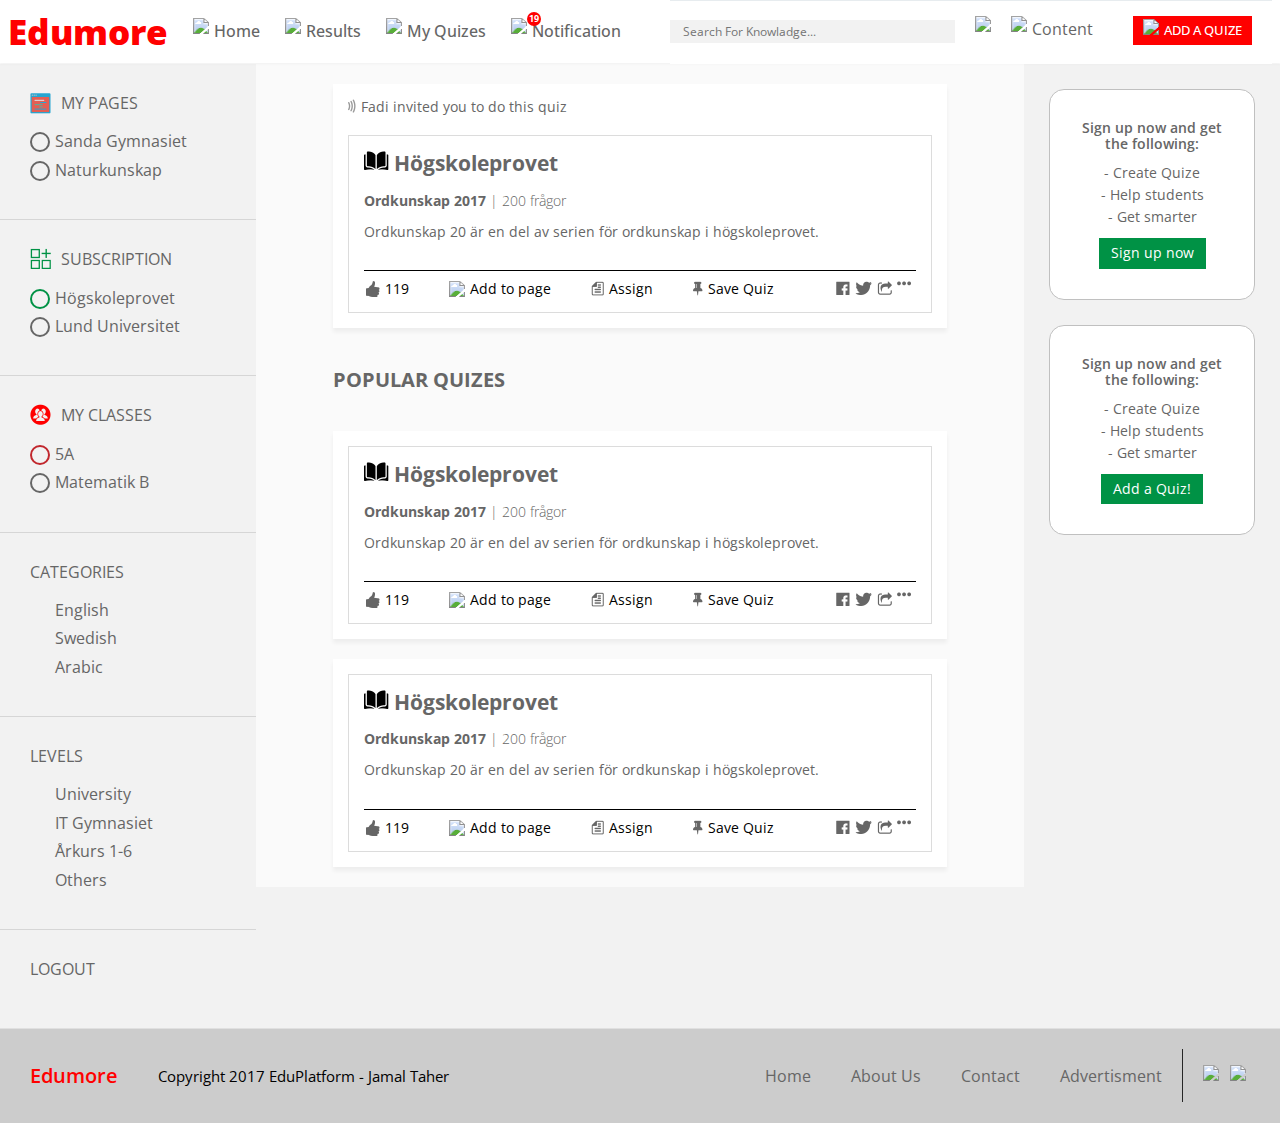
==== commit b57a07c5: "new updates" ====
--- a/Edumore/index.html
+++ b/Edumore/index.html
@@ -8,7 +8,7 @@
   <meta name="format-detection" content="telephone=no">
 
   <!-- Title -->
-  <title>Article</title>
+  <title>Edumore</title>
   <link href="https://fonts.googleapis.com/css?family=Open+Sans:300,400,700,800" rel="stylesheet">
   <!-- Styles -->
   <link rel="stylesheet" href="css/styles.css">
@@ -25,45 +25,46 @@
     
     <!-- Container -->
     <div class="header__container">
-      
-      <!-- Title -->
-      <a class="header__button"><img src="img/menu-icon.png"></a>
-
+  
       <!-- Title -->
       <div class="header__title">Edumore</div>
 
-      <!-- Navigation -->
-      <nav class="nav" id="nav">
-        
-        <!-- Container -->
-        <ul class="nav__container">
-          <li class="nav__item">
-            <a class="nav__link" href="#"><img src="img/home.png" />Home</a>
-          </li>
-          
-          <li class="nav__item">
-            <a class="nav__link" href="#"><img src="img/result.png" />Results</a>
-          </li>
-          
-          <li class="nav__item">
-            <a class="nav__link" href="#"><img src="img/quize.png" />My Quizes</a>
-          </li>
-          
-          <li class="nav__item">
-            <a class="nav__link" href="#"><img src="img/notification.png" />Notification</a>
-          </li>
-        </ul>
+      <!-- Title -->
+      <a class="header__button" id="hamburger-btn"><img src="img/menu-icon.png"></a>
       
-      </nav>
       <div class="header__right">
-            <form>
-                <input type="text" placeholder="Search For Knowladge..." />
-                <button type="submit"></button>
-            </form>
-            <a href="#" class="profile"><img src="img/profile.png"></a>
-            <a href="#" class="add-button"><img src="img/add.png">ADD A QUIZE</a>
+          <form>
+              <input type="text" placeholder="Search For Knowladge..." />
+              <button type="submit"></button>
+          </form>
+          <a href="#" class="profile"><img src="img/profile.png"></a>
+          <a href="#" class="content"><img src="img/content.png"><span>Content</span></a>
+          <a href="#" class="add-button"><img src="img/add.png"><span>ADD A QUIZE</span></a>
        </div>
     </div>
+    <!-- Navigation -->
+    <nav class="nav" id="nav">
+        
+      <!-- Container -->
+      <ul class="nav__container">
+        <li class="nav__item">
+          <a class="nav__link" href="#"><img src="img/home.png" />Home</a>
+        </li>
+        
+        <li class="nav__item">
+          <a class="nav__link" href="#"><img src="img/result.png" />Results</a>
+        </li>
+        
+        <li class="nav__item">
+          <a class="nav__link" href="#"><img src="img/quize.png" />My Quizes</a>
+        </li>
+        
+        <li class="nav__item">
+          <a class="nav__link" href="#"><span>19</span><img src="img/notification.png" />Notification</a>
+        </li>
+      </ul>
+    
+    </nav>
   </header>
   
   
@@ -71,8 +72,8 @@
     MAIN
   =========================== -->
   <main>
-      <div class="row">
-        <div class="col-xl-2 col-lg-3 col-md-4 col-sm-12 col-xs-12 side-menu">
+      <div class="row table-row">
+        <div class="side-menu">
           <div class="inner">
               <div>
                   <span><img src="img/mypages.png">My pages</span>
@@ -115,13 +116,13 @@
                     <li>Others</li>
                   </ul>
               </div>
-              <div>
+              <div class="no-border">
                 <a href="#" >logout</a>
               </div>
           </div>
           
         </div>
-        <div class="col-xl-2 col-lg-7 col-md-6 col-sm-12 col-xs-12 main-content">
+        <div class="main-content">
           <div class="box">
             <span><img src="img/notification-text.png">Fadi invited you to do this quiz</span>
             <div>
@@ -183,7 +184,7 @@
             </div>
          </div>
         </div>
-        <div class="col-xl-2 col-lg-2 col-md-2 col-sm-12 col-xs-12 side-content">
+        <div class="side-content">
           <div class="box">
             <span>Sign up now and get the following:</span>
             <ul>
@@ -204,6 +205,8 @@
               <a href="#">Add a Quiz!</a>
             </div>
         </div>
+
+        <a class="side-menu-btn" id="side-menu-btn"><img src="img/menu-icon.png"></a>
   </main>
 
   <footer>
@@ -222,12 +225,8 @@
         </div>
       </div>
   </footer>
-  
-  
-  
-  
   <!-- jQuery 3 -->
   <script src="js/vendor/jquery-3.2.1.min.js"></script>
-
+  <script src="js/script.js"></script>
 </body>
 </html>--- a/Edumore/css/styles.css
+++ b/Edumore/css/styles.css
@@ -1 +1 @@
-.wrapper{-webkit-box-sizing:border-box;-moz-box-sizing:border-box;box-sizing:border-box;max-width:1200px;margin:0 auto}.container-fluid{margin-right:auto;margin-left:auto;padding-right:2rem;padding-left:2rem}.row{-webkit-box-sizing:border-box;-moz-box-sizing:border-box;box-sizing:border-box;display:-webkit-box;display:-webkit-flex;display:-moz-flex;display:-ms-flexbox;display:-moz-box;display:flex;-webkit-box-flex:0;-webkit-flex:0 1 auto;-moz-box-flex:0;-moz-flex:0 1 auto;-ms-flex:0 1 auto;flex:0 1 auto;-webkit-box-direction:normal;-webkit-box-orient:horizontal;-webkit-flex-direction:row;-moz-flex-direction:row;-ms-flex-direction:row;flex-direction:row;-webkit-flex-wrap:wrap;-moz-flex-wrap:wrap;-ms-flex-wrap:wrap;flex-wrap:wrap;margin-right:-.5rem;margin-left:-.5rem}.row.reverse{-webkit-box-direction:reverse;-webkit-box-orient:horizontal;-webkit-flex-direction:row-reverse;-moz-flex-direction:row-reverse;-ms-flex-direction:row-reverse;flex-direction:row-reverse}.col.reverse{-webkit-box-direction:reverse;-webkit-box-orient:vertical;-webkit-flex-direction:column-reverse;-moz-flex-direction:column-reverse;-ms-flex-direction:column-reverse;flex-direction:column-reverse}.col-xs{-webkit-box-sizing:border-box;-moz-box-sizing:border-box;box-sizing:border-box;-webkit-box-flex:0;-webkit-flex-grow:0;-moz-flex-grow:0;-ms-flex-positive:0;-moz-box-flex:0;flex-grow:0;-webkit-flex-shrink:0;-moz-flex-shrink:0;-ms-flex-negative:0;flex-shrink:0;padding-right:.5rem;padding-left:.5rem;-webkit-flex-basis:auto;-moz-flex-basis:auto;-ms-flex-preferred-size:auto;flex-basis:auto}.col-xs-1{-webkit-box-sizing:border-box;-moz-box-sizing:border-box;box-sizing:border-box;-webkit-box-flex:0;-webkit-flex-grow:0;-moz-flex-grow:0;-ms-flex-positive:0;-moz-box-flex:0;flex-grow:0;-webkit-flex-shrink:0;-moz-flex-shrink:0;-ms-flex-negative:0;flex-shrink:0;padding-right:.5rem;padding-left:.5rem;-webkit-flex-basis:8.33333%;-moz-flex-basis:8.33333%;-ms-flex-preferred-size:8.33333%;flex-basis:8.33333%;max-width:8.33333%}.col-xs-2{-webkit-box-sizing:border-box;-moz-box-sizing:border-box;box-sizing:border-box;-webkit-box-flex:0;-webkit-flex-grow:0;-moz-flex-grow:0;-ms-flex-positive:0;-moz-box-flex:0;flex-grow:0;-webkit-flex-shrink:0;-moz-flex-shrink:0;-ms-flex-negative:0;flex-shrink:0;padding-right:.5rem;padding-left:.5rem;-webkit-flex-basis:16.66667%;-moz-flex-basis:16.66667%;-ms-flex-preferred-size:16.66667%;flex-basis:16.66667%;max-width:16.66667%}.col-xs-3{-webkit-box-sizing:border-box;-moz-box-sizing:border-box;box-sizing:border-box;-webkit-box-flex:0;-webkit-flex-grow:0;-moz-flex-grow:0;-ms-flex-positive:0;-moz-box-flex:0;flex-grow:0;-webkit-flex-shrink:0;-moz-flex-shrink:0;-ms-flex-negative:0;flex-shrink:0;padding-right:.5rem;padding-left:.5rem;-webkit-flex-basis:25%;-moz-flex-basis:25%;-ms-flex-preferred-size:25%;flex-basis:25%;max-width:25%}.col-xs-4{-webkit-box-sizing:border-box;-moz-box-sizing:border-box;box-sizing:border-box;-webkit-box-flex:0;-webkit-flex-grow:0;-moz-flex-grow:0;-ms-flex-positive:0;-moz-box-flex:0;flex-grow:0;-webkit-flex-shrink:0;-moz-flex-shrink:0;-ms-flex-negative:0;flex-shrink:0;padding-right:.5rem;padding-left:.5rem;-webkit-flex-basis:33.33333%;-moz-flex-basis:33.33333%;-ms-flex-preferred-size:33.33333%;flex-basis:33.33333%;max-width:33.33333%}.col-xs-5{-webkit-box-sizing:border-box;-moz-box-sizing:border-box;box-sizing:border-box;-webkit-box-flex:0;-webkit-flex-grow:0;-moz-flex-grow:0;-ms-flex-positive:0;-moz-box-flex:0;flex-grow:0;-webkit-flex-shrink:0;-moz-flex-shrink:0;-ms-flex-negative:0;flex-shrink:0;padding-right:.5rem;padding-left:.5rem;-webkit-flex-basis:41.66667%;-moz-flex-basis:41.66667%;-ms-flex-preferred-size:41.66667%;flex-basis:41.66667%;max-width:41.66667%}.col-xs-6{-webkit-box-sizing:border-box;-moz-box-sizing:border-box;box-sizing:border-box;-webkit-box-flex:0;-webkit-flex-grow:0;-moz-flex-grow:0;-ms-flex-positive:0;-moz-box-flex:0;flex-grow:0;-webkit-flex-shrink:0;-moz-flex-shrink:0;-ms-flex-negative:0;flex-shrink:0;padding-right:.5rem;padding-left:.5rem;-webkit-flex-basis:50%;-moz-flex-basis:50%;-ms-flex-preferred-size:50%;flex-basis:50%;max-width:50%}.col-xs-7{-webkit-box-sizing:border-box;-moz-box-sizing:border-box;box-sizing:border-box;-webkit-box-flex:0;-webkit-flex-grow:0;-moz-flex-grow:0;-ms-flex-positive:0;-moz-box-flex:0;flex-grow:0;-webkit-flex-shrink:0;-moz-flex-shrink:0;-ms-flex-negative:0;flex-shrink:0;padding-right:.5rem;padding-left:.5rem;-webkit-flex-basis:58.33333%;-moz-flex-basis:58.33333%;-ms-flex-preferred-size:58.33333%;flex-basis:58.33333%;max-width:58.33333%}.col-xs-8{-webkit-box-sizing:border-box;-moz-box-sizing:border-box;box-sizing:border-box;-webkit-box-flex:0;-webkit-flex-grow:0;-moz-flex-grow:0;-ms-flex-positive:0;-moz-box-flex:0;flex-grow:0;-webkit-flex-shrink:0;-moz-flex-shrink:0;-ms-flex-negative:0;flex-shrink:0;padding-right:.5rem;padding-left:.5rem;-webkit-flex-basis:66.66667%;-moz-flex-basis:66.66667%;-ms-flex-preferred-size:66.66667%;flex-basis:66.66667%;max-width:66.66667%}.col-xs-9{-webkit-box-sizing:border-box;-moz-box-sizing:border-box;box-sizing:border-box;-webkit-box-flex:0;-webkit-flex-grow:0;-moz-flex-grow:0;-ms-flex-positive:0;-moz-box-flex:0;flex-grow:0;-webkit-flex-shrink:0;-moz-flex-shrink:0;-ms-flex-negative:0;flex-shrink:0;padding-right:.5rem;padding-left:.5rem;-webkit-flex-basis:75%;-moz-flex-basis:75%;-ms-flex-preferred-size:75%;flex-basis:75%;max-width:75%}.col-xs-10{-webkit-box-sizing:border-box;-moz-box-sizing:border-box;box-sizing:border-box;-webkit-box-flex:0;-webkit-flex-grow:0;-moz-flex-grow:0;-ms-flex-positive:0;-moz-box-flex:0;flex-grow:0;-webkit-flex-shrink:0;-moz-flex-shrink:0;-ms-flex-negative:0;flex-shrink:0;padding-right:.5rem;padding-left:.5rem;-webkit-flex-basis:83.33333%;-moz-flex-basis:83.33333%;-ms-flex-preferred-size:83.33333%;flex-basis:83.33333%;max-width:83.33333%}.col-xs-11{-webkit-box-sizing:border-box;-moz-box-sizing:border-box;box-sizing:border-box;-webkit-box-flex:0;-webkit-flex-grow:0;-moz-flex-grow:0;-ms-flex-positive:0;-moz-box-flex:0;flex-grow:0;-webkit-flex-shrink:0;-moz-flex-shrink:0;-ms-flex-negative:0;flex-shrink:0;padding-right:.5rem;padding-left:.5rem;-webkit-flex-basis:91.66667%;-moz-flex-basis:91.66667%;-ms-flex-preferred-size:91.66667%;flex-basis:91.66667%;max-width:91.66667%}.col-xs-12{-webkit-box-sizing:border-box;-moz-box-sizing:border-box;box-sizing:border-box;-webkit-box-flex:0;-webkit-flex-grow:0;-moz-flex-grow:0;-ms-flex-positive:0;-moz-box-flex:0;flex-grow:0;-webkit-flex-shrink:0;-moz-flex-shrink:0;-ms-flex-negative:0;flex-shrink:0;padding-right:.5rem;padding-left:.5rem;-webkit-flex-basis:100%;-moz-flex-basis:100%;-ms-flex-preferred-size:100%;flex-basis:100%;max-width:100%}.col-xs-offset-0{-webkit-box-sizing:border-box;-moz-box-sizing:border-box;box-sizing:border-box;-webkit-box-flex:0;-webkit-flex-grow:0;-moz-flex-grow:0;-ms-flex-positive:0;-moz-box-flex:0;flex-grow:0;-webkit-flex-shrink:0;-moz-flex-shrink:0;-ms-flex-negative:0;flex-shrink:0;padding-right:.5rem;padding-left:.5rem;margin-left:0}.col-xs-offset-1{-webkit-box-sizing:border-box;-moz-box-sizing:border-box;box-sizing:border-box;-webkit-box-flex:0;-webkit-flex-grow:0;-moz-flex-grow:0;-ms-flex-positive:0;-moz-box-flex:0;flex-grow:0;-webkit-flex-shrink:0;-moz-flex-shrink:0;-ms-flex-negative:0;flex-shrink:0;padding-right:.5rem;padding-left:.5rem;margin-left:8.33333%}.col-xs-offset-2{-webkit-box-sizing:border-box;-moz-box-sizing:border-box;box-sizing:border-box;-webkit-box-flex:0;-webkit-flex-grow:0;-moz-flex-grow:0;-ms-flex-positive:0;-moz-box-flex:0;flex-grow:0;-webkit-flex-shrink:0;-moz-flex-shrink:0;-ms-flex-negative:0;flex-shrink:0;padding-right:.5rem;padding-left:.5rem;margin-left:16.66667%}.col-xs-offset-3{-webkit-box-sizing:border-box;-moz-box-sizing:border-box;box-sizing:border-box;-webkit-box-flex:0;-webkit-flex-grow:0;-moz-flex-grow:0;-ms-flex-positive:0;-moz-box-flex:0;flex-grow:0;-webkit-flex-shrink:0;-moz-flex-shrink:0;-ms-flex-negative:0;flex-shrink:0;padding-right:.5rem;padding-left:.5rem;margin-left:25%}.col-xs-offset-4{-webkit-box-sizing:border-box;-moz-box-sizing:border-box;box-sizing:border-box;-webkit-box-flex:0;-webkit-flex-grow:0;-moz-flex-grow:0;-ms-flex-positive:0;-moz-box-flex:0;flex-grow:0;-webkit-flex-shrink:0;-moz-flex-shrink:0;-ms-flex-negative:0;flex-shrink:0;padding-right:.5rem;padding-left:.5rem;margin-left:33.33333%}.col-xs-offset-5{-webkit-box-sizing:border-box;-moz-box-sizing:border-box;box-sizing:border-box;-webkit-box-flex:0;-webkit-flex-grow:0;-moz-flex-grow:0;-ms-flex-positive:0;-moz-box-flex:0;flex-grow:0;-webkit-flex-shrink:0;-moz-flex-shrink:0;-ms-flex-negative:0;flex-shrink:0;padding-right:.5rem;padding-left:.5rem;margin-left:41.66667%}.col-xs-offset-6{-webkit-box-sizing:border-box;-moz-box-sizing:border-box;box-sizing:border-box;-webkit-box-flex:0;-webkit-flex-grow:0;-moz-flex-grow:0;-ms-flex-positive:0;-moz-box-flex:0;flex-grow:0;-webkit-flex-shrink:0;-moz-flex-shrink:0;-ms-flex-negative:0;flex-shrink:0;padding-right:.5rem;padding-left:.5rem;margin-left:50%}.col-xs-offset-7{-webkit-box-sizing:border-box;-moz-box-sizing:border-box;box-sizing:border-box;-webkit-box-flex:0;-webkit-flex-grow:0;-moz-flex-grow:0;-ms-flex-positive:0;-moz-box-flex:0;flex-grow:0;-webkit-flex-shrink:0;-moz-flex-shrink:0;-ms-flex-negative:0;flex-shrink:0;padding-right:.5rem;padding-left:.5rem;margin-left:58.33333%}.col-xs-offset-8{-webkit-box-sizing:border-box;-moz-box-sizing:border-box;box-sizing:border-box;-webkit-box-flex:0;-webkit-flex-grow:0;-moz-flex-grow:0;-ms-flex-positive:0;-moz-box-flex:0;flex-grow:0;-webkit-flex-shrink:0;-moz-flex-shrink:0;-ms-flex-negative:0;flex-shrink:0;padding-right:.5rem;padding-left:.5rem;margin-left:66.66667%}.col-xs-offset-9{-webkit-box-sizing:border-box;-moz-box-sizing:border-box;box-sizing:border-box;-webkit-box-flex:0;-webkit-flex-grow:0;-moz-flex-grow:0;-ms-flex-positive:0;-moz-box-flex:0;flex-grow:0;-webkit-flex-shrink:0;-moz-flex-shrink:0;-ms-flex-negative:0;flex-shrink:0;padding-right:.5rem;padding-left:.5rem;margin-left:75%}.col-xs-offset-10{-webkit-box-sizing:border-box;-moz-box-sizing:border-box;box-sizing:border-box;-webkit-box-flex:0;-webkit-flex-grow:0;-moz-flex-grow:0;-ms-flex-positive:0;-moz-box-flex:0;flex-grow:0;-webkit-flex-shrink:0;-moz-flex-shrink:0;-ms-flex-negative:0;flex-shrink:0;padding-right:.5rem;padding-left:.5rem;margin-left:83.33333%}.col-xs-offset-11{-webkit-box-sizing:border-box;-moz-box-sizing:border-box;box-sizing:border-box;-webkit-box-flex:0;-webkit-flex-grow:0;-moz-flex-grow:0;-ms-flex-positive:0;-moz-box-flex:0;flex-grow:0;-webkit-flex-shrink:0;-moz-flex-shrink:0;-ms-flex-negative:0;flex-shrink:0;padding-right:.5rem;padding-left:.5rem;margin-left:91.66667%}.col-xs-offset-12{-webkit-box-sizing:border-box;-moz-box-sizing:border-box;box-sizing:border-box;-webkit-box-flex:0;-webkit-flex-grow:0;-moz-flex-grow:0;-ms-flex-positive:0;-moz-box-flex:0;flex-grow:0;-webkit-flex-shrink:0;-moz-flex-shrink:0;-ms-flex-negative:0;flex-shrink:0;padding-right:.5rem;padding-left:.5rem;margin-left:100%}.col-xs{-webkit-box-flex:1;-webkit-flex-grow:1;-moz-flex-grow:1;-ms-flex-positive:1;-moz-box-flex:1;flex-grow:1;-webkit-flex-basis:0;-moz-flex-basis:0;-ms-flex-preferred-size:0;flex-basis:0;max-width:100%}.start-xs{-webkit-box-pack:start;-ms-flex-pack:start;-webkit-justify-content:flex-start;-moz-justify-content:flex-start;-moz-box-pack:start;justify-content:flex-start;text-align:left}.center-xs{-webkit-box-pack:center;-ms-flex-pack:center;-webkit-justify-content:center;-moz-justify-content:center;-moz-box-pack:center;justify-content:center;text-align:center}.end-xs{-webkit-box-pack:end;-ms-flex-pack:end;-webkit-justify-content:flex-end;-moz-justify-content:flex-end;-moz-box-pack:end;justify-content:flex-end;text-align:right}.top-xs{-webkit-box-align:start;-ms-flex-align:start;-webkit-align-items:flex-start;-moz-align-items:flex-start;-moz-box-align:start;align-items:flex-start}.middle-xs{-webkit-box-align:center;-ms-flex-align:center;-webkit-align-items:center;-moz-align-items:center;-moz-box-align:center;align-items:center}.bottom-xs{-webkit-box-align:end;-ms-flex-align:end;-webkit-align-items:flex-end;-moz-align-items:flex-end;-moz-box-align:end;align-items:flex-end}.around-xs{-ms-flex-pack:distribute;-webkit-justify-content:space-around;-moz-justify-content:space-around;justify-content:space-around}.between-xs{-webkit-box-pack:justify;-ms-flex-pack:justify;-webkit-justify-content:space-between;-moz-justify-content:space-between;-moz-box-pack:justify;justify-content:space-between}.first-xs{-webkit-box-ordinal-group:0;-webkit-order:-1;-moz-box-ordinal-group:0;-ms-flex-order:-1;order:-1}.last-xs{-webkit-box-ordinal-group:2;-webkit-order:1;-moz-box-ordinal-group:2;-ms-flex-order:1;order:1}@media only screen and (min-width:48em){.container{width:46rem}.col-sm{-webkit-box-sizing:border-box;-moz-box-sizing:border-box;box-sizing:border-box;-webkit-box-flex:0;-webkit-flex-grow:0;-moz-flex-grow:0;-ms-flex-positive:0;-moz-box-flex:0;flex-grow:0;-webkit-flex-shrink:0;-moz-flex-shrink:0;-ms-flex-negative:0;flex-shrink:0;padding-right:.5rem;padding-left:.5rem;-webkit-flex-basis:auto;-moz-flex-basis:auto;-ms-flex-preferred-size:auto;flex-basis:auto}.col-sm-1{-webkit-box-sizing:border-box;-moz-box-sizing:border-box;box-sizing:border-box;-webkit-box-flex:0;-webkit-flex-grow:0;-moz-flex-grow:0;-ms-flex-positive:0;-moz-box-flex:0;flex-grow:0;-webkit-flex-shrink:0;-moz-flex-shrink:0;-ms-flex-negative:0;flex-shrink:0;padding-right:.5rem;padding-left:.5rem;-webkit-flex-basis:8.33333%;-moz-flex-basis:8.33333%;-ms-flex-preferred-size:8.33333%;flex-basis:8.33333%;max-width:8.33333%}.col-sm-2{-webkit-box-sizing:border-box;-moz-box-sizing:border-box;box-sizing:border-box;-webkit-box-flex:0;-webkit-flex-grow:0;-moz-flex-grow:0;-ms-flex-positive:0;-moz-box-flex:0;flex-grow:0;-webkit-flex-shrink:0;-moz-flex-shrink:0;-ms-flex-negative:0;flex-shrink:0;padding-right:.5rem;padding-left:.5rem;-webkit-flex-basis:16.66667%;-moz-flex-basis:16.66667%;-ms-flex-preferred-size:16.66667%;flex-basis:16.66667%;max-width:16.66667%}.col-sm-3{-webkit-box-sizing:border-box;-moz-box-sizing:border-box;box-sizing:border-box;-webkit-box-flex:0;-webkit-flex-grow:0;-moz-flex-grow:0;-ms-flex-positive:0;-moz-box-flex:0;flex-grow:0;-webkit-flex-shrink:0;-moz-flex-shrink:0;-ms-flex-negative:0;flex-shrink:0;padding-right:.5rem;padding-left:.5rem;-webkit-flex-basis:25%;-moz-flex-basis:25%;-ms-flex-preferred-size:25%;flex-basis:25%;max-width:25%}.col-sm-4{-webkit-box-sizing:border-box;-moz-box-sizing:border-box;box-sizing:border-box;-webkit-box-flex:0;-webkit-flex-grow:0;-moz-flex-grow:0;-ms-flex-positive:0;-moz-box-flex:0;flex-grow:0;-webkit-flex-shrink:0;-moz-flex-shrink:0;-ms-flex-negative:0;flex-shrink:0;padding-right:.5rem;padding-left:.5rem;-webkit-flex-basis:33.33333%;-moz-flex-basis:33.33333%;-ms-flex-preferred-size:33.33333%;flex-basis:33.33333%;max-width:33.33333%}.col-sm-5{-webkit-box-sizing:border-box;-moz-box-sizing:border-box;box-sizing:border-box;-webkit-box-flex:0;-webkit-flex-grow:0;-moz-flex-grow:0;-ms-flex-positive:0;-moz-box-flex:0;flex-grow:0;-webkit-flex-shrink:0;-moz-flex-shrink:0;-ms-flex-negative:0;flex-shrink:0;padding-right:.5rem;padding-left:.5rem;-webkit-flex-basis:41.66667%;-moz-flex-basis:41.66667%;-ms-flex-preferred-size:41.66667%;flex-basis:41.66667%;max-width:41.66667%}.col-sm-6{-webkit-box-sizing:border-box;-moz-box-sizing:border-box;box-sizing:border-box;-webkit-box-flex:0;-webkit-flex-grow:0;-moz-flex-grow:0;-ms-flex-positive:0;-moz-box-flex:0;flex-grow:0;-webkit-flex-shrink:0;-moz-flex-shrink:0;-ms-flex-negative:0;flex-shrink:0;padding-right:.5rem;padding-left:.5rem;-webkit-flex-basis:50%;-moz-flex-basis:50%;-ms-flex-preferred-size:50%;flex-basis:50%;max-width:50%}.col-sm-7{-webkit-box-sizing:border-box;-moz-box-sizing:border-box;box-sizing:border-box;-webkit-box-flex:0;-webkit-flex-grow:0;-moz-flex-grow:0;-ms-flex-positive:0;-moz-box-flex:0;flex-grow:0;-webkit-flex-shrink:0;-moz-flex-shrink:0;-ms-flex-negative:0;flex-shrink:0;padding-right:.5rem;padding-left:.5rem;-webkit-flex-basis:58.33333%;-moz-flex-basis:58.33333%;-ms-flex-preferred-size:58.33333%;flex-basis:58.33333%;max-width:58.33333%}.col-sm-8{-webkit-box-sizing:border-box;-moz-box-sizing:border-box;box-sizing:border-box;-webkit-box-flex:0;-webkit-flex-grow:0;-moz-flex-grow:0;-ms-flex-positive:0;-moz-box-flex:0;flex-grow:0;-webkit-flex-shrink:0;-moz-flex-shrink:0;-ms-flex-negative:0;flex-shrink:0;padding-right:.5rem;padding-left:.5rem;-webkit-flex-basis:66.66667%;-moz-flex-basis:66.66667%;-ms-flex-preferred-size:66.66667%;flex-basis:66.66667%;max-width:66.66667%}.col-sm-9{-webkit-box-sizing:border-box;-moz-box-sizing:border-box;box-sizing:border-box;-webkit-box-flex:0;-webkit-flex-grow:0;-moz-flex-grow:0;-ms-flex-positive:0;-moz-box-flex:0;flex-grow:0;-webkit-flex-shrink:0;-moz-flex-shrink:0;-ms-flex-negative:0;flex-shrink:0;padding-right:.5rem;padding-left:.5rem;-webkit-flex-basis:75%;-moz-flex-basis:75%;-ms-flex-preferred-size:75%;flex-basis:75%;max-width:75%}.col-sm-10{-webkit-box-sizing:border-box;-moz-box-sizing:border-box;box-sizing:border-box;-webkit-box-flex:0;-webkit-flex-grow:0;-moz-flex-grow:0;-ms-flex-positive:0;-moz-box-flex:0;flex-grow:0;-webkit-flex-shrink:0;-moz-flex-shrink:0;-ms-flex-negative:0;flex-shrink:0;padding-right:.5rem;padding-left:.5rem;-webkit-flex-basis:83.33333%;-moz-flex-basis:83.33333%;-ms-flex-preferred-size:83.33333%;flex-basis:83.33333%;max-width:83.33333%}.col-sm-11{-webkit-box-sizing:border-box;-moz-box-sizing:border-box;box-sizing:border-box;-webkit-box-flex:0;-webkit-flex-grow:0;-moz-flex-grow:0;-ms-flex-positive:0;-moz-box-flex:0;flex-grow:0;-webkit-flex-shrink:0;-moz-flex-shrink:0;-ms-flex-negative:0;flex-shrink:0;padding-right:.5rem;padding-left:.5rem;-webkit-flex-basis:91.66667%;-moz-flex-basis:91.66667%;-ms-flex-preferred-size:91.66667%;flex-basis:91.66667%;max-width:91.66667%}.col-sm-12{-webkit-box-sizing:border-box;-moz-box-sizing:border-box;box-sizing:border-box;-webkit-box-flex:0;-webkit-flex-grow:0;-moz-flex-grow:0;-ms-flex-positive:0;-moz-box-flex:0;flex-grow:0;-webkit-flex-shrink:0;-moz-flex-shrink:0;-ms-flex-negative:0;flex-shrink:0;padding-right:.5rem;padding-left:.5rem;-webkit-flex-basis:100%;-moz-flex-basis:100%;-ms-flex-preferred-size:100%;flex-basis:100%;max-width:100%}.col-sm-offset-0{-webkit-box-sizing:border-box;-moz-box-sizing:border-box;box-sizing:border-box;-webkit-box-flex:0;-webkit-flex-grow:0;-moz-flex-grow:0;-ms-flex-positive:0;-moz-box-flex:0;flex-grow:0;-webkit-flex-shrink:0;-moz-flex-shrink:0;-ms-flex-negative:0;flex-shrink:0;padding-right:.5rem;padding-left:.5rem;margin-left:0}.col-sm-offset-1{-webkit-box-sizing:border-box;-moz-box-sizing:border-box;box-sizing:border-box;-webkit-box-flex:0;-webkit-flex-grow:0;-moz-flex-grow:0;-ms-flex-positive:0;-moz-box-flex:0;flex-grow:0;-webkit-flex-shrink:0;-moz-flex-shrink:0;-ms-flex-negative:0;flex-shrink:0;padding-right:.5rem;padding-left:.5rem;margin-left:8.33333%}.col-sm-offset-2{-webkit-box-sizing:border-box;-moz-box-sizing:border-box;box-sizing:border-box;-webkit-box-flex:0;-webkit-flex-grow:0;-moz-flex-grow:0;-ms-flex-positive:0;-moz-box-flex:0;flex-grow:0;-webkit-flex-shrink:0;-moz-flex-shrink:0;-ms-flex-negative:0;flex-shrink:0;padding-right:.5rem;padding-left:.5rem;margin-left:16.66667%}.col-sm-offset-3{-webkit-box-sizing:border-box;-moz-box-sizing:border-box;box-sizing:border-box;-webkit-box-flex:0;-webkit-flex-grow:0;-moz-flex-grow:0;-ms-flex-positive:0;-moz-box-flex:0;flex-grow:0;-webkit-flex-shrink:0;-moz-flex-shrink:0;-ms-flex-negative:0;flex-shrink:0;padding-right:.5rem;padding-left:.5rem;margin-left:25%}.col-sm-offset-4{-webkit-box-sizing:border-box;-moz-box-sizing:border-box;box-sizing:border-box;-webkit-box-flex:0;-webkit-flex-grow:0;-moz-flex-grow:0;-ms-flex-positive:0;-moz-box-flex:0;flex-grow:0;-webkit-flex-shrink:0;-moz-flex-shrink:0;-ms-flex-negative:0;flex-shrink:0;padding-right:.5rem;padding-left:.5rem;margin-left:33.33333%}.col-sm-offset-5{-webkit-box-sizing:border-box;-moz-box-sizing:border-box;box-sizing:border-box;-webkit-box-flex:0;-webkit-flex-grow:0;-moz-flex-grow:0;-ms-flex-positive:0;-moz-box-flex:0;flex-grow:0;-webkit-flex-shrink:0;-moz-flex-shrink:0;-ms-flex-negative:0;flex-shrink:0;padding-right:.5rem;padding-left:.5rem;margin-left:41.66667%}.col-sm-offset-6{-webkit-box-sizing:border-box;-moz-box-sizing:border-box;box-sizing:border-box;-webkit-box-flex:0;-webkit-flex-grow:0;-moz-flex-grow:0;-ms-flex-positive:0;-moz-box-flex:0;flex-grow:0;-webkit-flex-shrink:0;-moz-flex-shrink:0;-ms-flex-negative:0;flex-shrink:0;padding-right:.5rem;padding-left:.5rem;margin-left:50%}.col-sm-offset-7{-webkit-box-sizing:border-box;-moz-box-sizing:border-box;box-sizing:border-box;-webkit-box-flex:0;-webkit-flex-grow:0;-moz-flex-grow:0;-ms-flex-positive:0;-moz-box-flex:0;flex-grow:0;-webkit-flex-shrink:0;-moz-flex-shrink:0;-ms-flex-negative:0;flex-shrink:0;padding-right:.5rem;padding-left:.5rem;margin-left:58.33333%}.col-sm-offset-8{-webkit-box-sizing:border-box;-moz-box-sizing:border-box;box-sizing:border-box;-webkit-box-flex:0;-webkit-flex-grow:0;-moz-flex-grow:0;-ms-flex-positive:0;-moz-box-flex:0;flex-grow:0;-webkit-flex-shrink:0;-moz-flex-shrink:0;-ms-flex-negative:0;flex-shrink:0;padding-right:.5rem;padding-left:.5rem;margin-left:66.66667%}.col-sm-offset-9{-webkit-box-sizing:border-box;-moz-box-sizing:border-box;box-sizing:border-box;-webkit-box-flex:0;-webkit-flex-grow:0;-moz-flex-grow:0;-ms-flex-positive:0;-moz-box-flex:0;flex-grow:0;-webkit-flex-shrink:0;-moz-flex-shrink:0;-ms-flex-negative:0;flex-shrink:0;padding-right:.5rem;padding-left:.5rem;margin-left:75%}.col-sm-offset-10{-webkit-box-sizing:border-box;-moz-box-sizing:border-box;box-sizing:border-box;-webkit-box-flex:0;-webkit-flex-grow:0;-moz-flex-grow:0;-ms-flex-positive:0;-moz-box-flex:0;flex-grow:0;-webkit-flex-shrink:0;-moz-flex-shrink:0;-ms-flex-negative:0;flex-shrink:0;padding-right:.5rem;padding-left:.5rem;margin-left:83.33333%}.col-sm-offset-11{-webkit-box-sizing:border-box;-moz-box-sizing:border-box;box-sizing:border-box;-webkit-box-flex:0;-webkit-flex-grow:0;-moz-flex-grow:0;-ms-flex-positive:0;-moz-box-flex:0;flex-grow:0;-webkit-flex-shrink:0;-moz-flex-shrink:0;-ms-flex-negative:0;flex-shrink:0;padding-right:.5rem;padding-left:.5rem;margin-left:91.66667%}.col-sm-offset-12{-webkit-box-sizing:border-box;-moz-box-sizing:border-box;box-sizing:border-box;-webkit-box-flex:0;-webkit-flex-grow:0;-moz-flex-grow:0;-ms-flex-positive:0;-moz-box-flex:0;flex-grow:0;-webkit-flex-shrink:0;-moz-flex-shrink:0;-ms-flex-negative:0;flex-shrink:0;padding-right:.5rem;padding-left:.5rem;margin-left:100%}.col-sm{-webkit-box-flex:1;-webkit-flex-grow:1;-moz-flex-grow:1;-ms-flex-positive:1;-moz-box-flex:1;flex-grow:1;-webkit-flex-basis:0;-moz-flex-basis:0;-ms-flex-preferred-size:0;flex-basis:0;max-width:100%}.start-sm{-webkit-box-pack:start;-ms-flex-pack:start;-webkit-justify-content:flex-start;-moz-justify-content:flex-start;-moz-box-pack:start;justify-content:flex-start;text-align:left}.center-sm{-webkit-box-pack:center;-ms-flex-pack:center;-webkit-justify-content:center;-moz-justify-content:center;-moz-box-pack:center;justify-content:center;text-align:center}.end-sm{-webkit-box-pack:end;-ms-flex-pack:end;-webkit-justify-content:flex-end;-moz-justify-content:flex-end;-moz-box-pack:end;justify-content:flex-end;text-align:right}.top-sm{-webkit-box-align:start;-ms-flex-align:start;-webkit-align-items:flex-start;-moz-align-items:flex-start;-moz-box-align:start;align-items:flex-start}.middle-sm{-webkit-box-align:center;-ms-flex-align:center;-webkit-align-items:center;-moz-align-items:center;-moz-box-align:center;align-items:center}.bottom-sm{-webkit-box-align:end;-ms-flex-align:end;-webkit-align-items:flex-end;-moz-align-items:flex-end;-moz-box-align:end;align-items:flex-end}.around-sm{-ms-flex-pack:distribute;-webkit-justify-content:space-around;-moz-justify-content:space-around;justify-content:space-around}.between-sm{-webkit-box-pack:justify;-ms-flex-pack:justify;-webkit-justify-content:space-between;-moz-justify-content:space-between;-moz-box-pack:justify;justify-content:space-between}.first-sm{-webkit-box-ordinal-group:0;-webkit-order:-1;-moz-box-ordinal-group:0;-ms-flex-order:-1;order:-1}.last-sm{-webkit-box-ordinal-group:2;-webkit-order:1;-moz-box-ordinal-group:2;-ms-flex-order:1;order:1}}@media only screen and (min-width:62em){.container{width:61rem}.col-md{-webkit-box-sizing:border-box;-moz-box-sizing:border-box;box-sizing:border-box;-webkit-box-flex:0;-webkit-flex-grow:0;-moz-flex-grow:0;-ms-flex-positive:0;-moz-box-flex:0;flex-grow:0;-webkit-flex-shrink:0;-moz-flex-shrink:0;-ms-flex-negative:0;flex-shrink:0;padding-right:.5rem;padding-left:.5rem;-webkit-flex-basis:auto;-moz-flex-basis:auto;-ms-flex-preferred-size:auto;flex-basis:auto}.col-md-1{-webkit-box-sizing:border-box;-moz-box-sizing:border-box;box-sizing:border-box;-webkit-box-flex:0;-webkit-flex-grow:0;-moz-flex-grow:0;-ms-flex-positive:0;-moz-box-flex:0;flex-grow:0;-webkit-flex-shrink:0;-moz-flex-shrink:0;-ms-flex-negative:0;flex-shrink:0;padding-right:.5rem;padding-left:.5rem;-webkit-flex-basis:8.33333%;-moz-flex-basis:8.33333%;-ms-flex-preferred-size:8.33333%;flex-basis:8.33333%;max-width:8.33333%}.col-md-2{-webkit-box-sizing:border-box;-moz-box-sizing:border-box;box-sizing:border-box;-webkit-box-flex:0;-webkit-flex-grow:0;-moz-flex-grow:0;-ms-flex-positive:0;-moz-box-flex:0;flex-grow:0;-webkit-flex-shrink:0;-moz-flex-shrink:0;-ms-flex-negative:0;flex-shrink:0;padding-right:.5rem;padding-left:.5rem;-webkit-flex-basis:16.66667%;-moz-flex-basis:16.66667%;-ms-flex-preferred-size:16.66667%;flex-basis:16.66667%;max-width:16.66667%}.col-md-3{-webkit-box-sizing:border-box;-moz-box-sizing:border-box;box-sizing:border-box;-webkit-box-flex:0;-webkit-flex-grow:0;-moz-flex-grow:0;-ms-flex-positive:0;-moz-box-flex:0;flex-grow:0;-webkit-flex-shrink:0;-moz-flex-shrink:0;-ms-flex-negative:0;flex-shrink:0;padding-right:.5rem;padding-left:.5rem;-webkit-flex-basis:25%;-moz-flex-basis:25%;-ms-flex-preferred-size:25%;flex-basis:25%;max-width:25%}.col-md-4{-webkit-box-sizing:border-box;-moz-box-sizing:border-box;box-sizing:border-box;-webkit-box-flex:0;-webkit-flex-grow:0;-moz-flex-grow:0;-ms-flex-positive:0;-moz-box-flex:0;flex-grow:0;-webkit-flex-shrink:0;-moz-flex-shrink:0;-ms-flex-negative:0;flex-shrink:0;padding-right:.5rem;padding-left:.5rem;-webkit-flex-basis:33.33333%;-moz-flex-basis:33.33333%;-ms-flex-preferred-size:33.33333%;flex-basis:33.33333%;max-width:33.33333%}.col-md-5{-webkit-box-sizing:border-box;-moz-box-sizing:border-box;box-sizing:border-box;-webkit-box-flex:0;-webkit-flex-grow:0;-moz-flex-grow:0;-ms-flex-positive:0;-moz-box-flex:0;flex-grow:0;-webkit-flex-shrink:0;-moz-flex-shrink:0;-ms-flex-negative:0;flex-shrink:0;padding-right:.5rem;padding-left:.5rem;-webkit-flex-basis:41.66667%;-moz-flex-basis:41.66667%;-ms-flex-preferred-size:41.66667%;flex-basis:41.66667%;max-width:41.66667%}.col-md-6{-webkit-box-sizing:border-box;-moz-box-sizing:border-box;box-sizing:border-box;-webkit-box-flex:0;-webkit-flex-grow:0;-moz-flex-grow:0;-ms-flex-positive:0;-moz-box-flex:0;flex-grow:0;-webkit-flex-shrink:0;-moz-flex-shrink:0;-ms-flex-negative:0;flex-shrink:0;padding-right:.5rem;padding-left:.5rem;-webkit-flex-basis:50%;-moz-flex-basis:50%;-ms-flex-preferred-size:50%;flex-basis:50%;max-width:50%}.col-md-7{-webkit-box-sizing:border-box;-moz-box-sizing:border-box;box-sizing:border-box;-webkit-box-flex:0;-webkit-flex-grow:0;-moz-flex-grow:0;-ms-flex-positive:0;-moz-box-flex:0;flex-grow:0;-webkit-flex-shrink:0;-moz-flex-shrink:0;-ms-flex-negative:0;flex-shrink:0;padding-right:.5rem;padding-left:.5rem;-webkit-flex-basis:58.33333%;-moz-flex-basis:58.33333%;-ms-flex-preferred-size:58.33333%;flex-basis:58.33333%;max-width:58.33333%}.col-md-8{-webkit-box-sizing:border-box;-moz-box-sizing:border-box;box-sizing:border-box;-webkit-box-flex:0;-webkit-flex-grow:0;-moz-flex-grow:0;-ms-flex-positive:0;-moz-box-flex:0;flex-grow:0;-webkit-flex-shrink:0;-moz-flex-shrink:0;-ms-flex-negative:0;flex-shrink:0;padding-right:.5rem;padding-left:.5rem;-webkit-flex-basis:66.66667%;-moz-flex-basis:66.66667%;-ms-flex-preferred-size:66.66667%;flex-basis:66.66667%;max-width:66.66667%}.col-md-9{-webkit-box-sizing:border-box;-moz-box-sizing:border-box;box-sizing:border-box;-webkit-box-flex:0;-webkit-flex-grow:0;-moz-flex-grow:0;-ms-flex-positive:0;-moz-box-flex:0;flex-grow:0;-webkit-flex-shrink:0;-moz-flex-shrink:0;-ms-flex-negative:0;flex-shrink:0;padding-right:.5rem;padding-left:.5rem;-webkit-flex-basis:75%;-moz-flex-basis:75%;-ms-flex-preferred-size:75%;flex-basis:75%;max-width:75%}.col-md-10{-webkit-box-sizing:border-box;-moz-box-sizing:border-box;box-sizing:border-box;-webkit-box-flex:0;-webkit-flex-grow:0;-moz-flex-grow:0;-ms-flex-positive:0;-moz-box-flex:0;flex-grow:0;-webkit-flex-shrink:0;-moz-flex-shrink:0;-ms-flex-negative:0;flex-shrink:0;padding-right:.5rem;padding-left:.5rem;-webkit-flex-basis:83.33333%;-moz-flex-basis:83.33333%;-ms-flex-preferred-size:83.33333%;flex-basis:83.33333%;max-width:83.33333%}.col-md-11{-webkit-box-sizing:border-box;-moz-box-sizing:border-box;box-sizing:border-box;-webkit-box-flex:0;-webkit-flex-grow:0;-moz-flex-grow:0;-ms-flex-positive:0;-moz-box-flex:0;flex-grow:0;-webkit-flex-shrink:0;-moz-flex-shrink:0;-ms-flex-negative:0;flex-shrink:0;padding-right:.5rem;padding-left:.5rem;-webkit-flex-basis:91.66667%;-moz-flex-basis:91.66667%;-ms-flex-preferred-size:91.66667%;flex-basis:91.66667%;max-width:91.66667%}.col-md-12{-webkit-box-sizing:border-box;-moz-box-sizing:border-box;box-sizing:border-box;-webkit-box-flex:0;-webkit-flex-grow:0;-moz-flex-grow:0;-ms-flex-positive:0;-moz-box-flex:0;flex-grow:0;-webkit-flex-shrink:0;-moz-flex-shrink:0;-ms-flex-negative:0;flex-shrink:0;padding-right:.5rem;padding-left:.5rem;-webkit-flex-basis:100%;-moz-flex-basis:100%;-ms-flex-preferred-size:100%;flex-basis:100%;max-width:100%}.col-md-offset-0{-webkit-box-sizing:border-box;-moz-box-sizing:border-box;box-sizing:border-box;-webkit-box-flex:0;-webkit-flex-grow:0;-moz-flex-grow:0;-ms-flex-positive:0;-moz-box-flex:0;flex-grow:0;-webkit-flex-shrink:0;-moz-flex-shrink:0;-ms-flex-negative:0;flex-shrink:0;padding-right:.5rem;padding-left:.5rem;margin-left:0}.col-md-offset-1{-webkit-box-sizing:border-box;-moz-box-sizing:border-box;box-sizing:border-box;-webkit-box-flex:0;-webkit-flex-grow:0;-moz-flex-grow:0;-ms-flex-positive:0;-moz-box-flex:0;flex-grow:0;-webkit-flex-shrink:0;-moz-flex-shrink:0;-ms-flex-negative:0;flex-shrink:0;padding-right:.5rem;padding-left:.5rem;margin-left:8.33333%}.col-md-offset-2{-webkit-box-sizing:border-box;-moz-box-sizing:border-box;box-sizing:border-box;-webkit-box-flex:0;-webkit-flex-grow:0;-moz-flex-grow:0;-ms-flex-positive:0;-moz-box-flex:0;flex-grow:0;-webkit-flex-shrink:0;-moz-flex-shrink:0;-ms-flex-negative:0;flex-shrink:0;padding-right:.5rem;padding-left:.5rem;margin-left:16.66667%}.col-md-offset-3{-webkit-box-sizing:border-box;-moz-box-sizing:border-box;box-sizing:border-box;-webkit-box-flex:0;-webkit-flex-grow:0;-moz-flex-grow:0;-ms-flex-positive:0;-moz-box-flex:0;flex-grow:0;-webkit-flex-shrink:0;-moz-flex-shrink:0;-ms-flex-negative:0;flex-shrink:0;padding-right:.5rem;padding-left:.5rem;margin-left:25%}.col-md-offset-4{-webkit-box-sizing:border-box;-moz-box-sizing:border-box;box-sizing:border-box;-webkit-box-flex:0;-webkit-flex-grow:0;-moz-flex-grow:0;-ms-flex-positive:0;-moz-box-flex:0;flex-grow:0;-webkit-flex-shrink:0;-moz-flex-shrink:0;-ms-flex-negative:0;flex-shrink:0;padding-right:.5rem;padding-left:.5rem;margin-left:33.33333%}.col-md-offset-5{-webkit-box-sizing:border-box;-moz-box-sizing:border-box;box-sizing:border-box;-webkit-box-flex:0;-webkit-flex-grow:0;-moz-flex-grow:0;-ms-flex-positive:0;-moz-box-flex:0;flex-grow:0;-webkit-flex-shrink:0;-moz-flex-shrink:0;-ms-flex-negative:0;flex-shrink:0;padding-right:.5rem;padding-left:.5rem;margin-left:41.66667%}.col-md-offset-6{-webkit-box-sizing:border-box;-moz-box-sizing:border-box;box-sizing:border-box;-webkit-box-flex:0;-webkit-flex-grow:0;-moz-flex-grow:0;-ms-flex-positive:0;-moz-box-flex:0;flex-grow:0;-webkit-flex-shrink:0;-moz-flex-shrink:0;-ms-flex-negative:0;flex-shrink:0;padding-right:.5rem;padding-left:.5rem;margin-left:50%}.col-md-offset-7{-webkit-box-sizing:border-box;-moz-box-sizing:border-box;box-sizing:border-box;-webkit-box-flex:0;-webkit-flex-grow:0;-moz-flex-grow:0;-ms-flex-positive:0;-moz-box-flex:0;flex-grow:0;-webkit-flex-shrink:0;-moz-flex-shrink:0;-ms-flex-negative:0;flex-shrink:0;padding-right:.5rem;padding-left:.5rem;margin-left:58.33333%}.col-md-offset-8{-webkit-box-sizing:border-box;-moz-box-sizing:border-box;box-sizing:border-box;-webkit-box-flex:0;-webkit-flex-grow:0;-moz-flex-grow:0;-ms-flex-positive:0;-moz-box-flex:0;flex-grow:0;-webkit-flex-shrink:0;-moz-flex-shrink:0;-ms-flex-negative:0;flex-shrink:0;padding-right:.5rem;padding-left:.5rem;margin-left:66.66667%}.col-md-offset-9{-webkit-box-sizing:border-box;-moz-box-sizing:border-box;box-sizing:border-box;-webkit-box-flex:0;-webkit-flex-grow:0;-moz-flex-grow:0;-ms-flex-positive:0;-moz-box-flex:0;flex-grow:0;-webkit-flex-shrink:0;-moz-flex-shrink:0;-ms-flex-negative:0;flex-shrink:0;padding-right:.5rem;padding-left:.5rem;margin-left:75%}.col-md-offset-10{-webkit-box-sizing:border-box;-moz-box-sizing:border-box;box-sizing:border-box;-webkit-box-flex:0;-webkit-flex-grow:0;-moz-flex-grow:0;-ms-flex-positive:0;-moz-box-flex:0;flex-grow:0;-webkit-flex-shrink:0;-moz-flex-shrink:0;-ms-flex-negative:0;flex-shrink:0;padding-right:.5rem;padding-left:.5rem;margin-left:83.33333%}.col-md-offset-11{-webkit-box-sizing:border-box;-moz-box-sizing:border-box;box-sizing:border-box;-webkit-box-flex:0;-webkit-flex-grow:0;-moz-flex-grow:0;-ms-flex-positive:0;-moz-box-flex:0;flex-grow:0;-webkit-flex-shrink:0;-moz-flex-shrink:0;-ms-flex-negative:0;flex-shrink:0;padding-right:.5rem;padding-left:.5rem;margin-left:91.66667%}.col-md-offset-12{-webkit-box-sizing:border-box;-moz-box-sizing:border-box;box-sizing:border-box;-webkit-box-flex:0;-webkit-flex-grow:0;-moz-flex-grow:0;-ms-flex-positive:0;-moz-box-flex:0;flex-grow:0;-webkit-flex-shrink:0;-moz-flex-shrink:0;-ms-flex-negative:0;flex-shrink:0;padding-right:.5rem;padding-left:.5rem;margin-left:100%}.col-md{-webkit-box-flex:1;-webkit-flex-grow:1;-moz-flex-grow:1;-ms-flex-positive:1;-moz-box-flex:1;flex-grow:1;-webkit-flex-basis:0;-moz-flex-basis:0;-ms-flex-preferred-size:0;flex-basis:0;max-width:100%}.start-md{-webkit-box-pack:start;-ms-flex-pack:start;-webkit-justify-content:flex-start;-moz-justify-content:flex-start;-moz-box-pack:start;justify-content:flex-start;text-align:left}.center-md{-webkit-box-pack:center;-ms-flex-pack:center;-webkit-justify-content:center;-moz-justify-content:center;-moz-box-pack:center;justify-content:center;text-align:center}.end-md{-webkit-box-pack:end;-ms-flex-pack:end;-webkit-justify-content:flex-end;-moz-justify-content:flex-end;-moz-box-pack:end;justify-content:flex-end;text-align:right}.top-md{-webkit-box-align:start;-ms-flex-align:start;-webkit-align-items:flex-start;-moz-align-items:flex-start;-moz-box-align:start;align-items:flex-start}.middle-md{-webkit-box-align:center;-ms-flex-align:center;-webkit-align-items:center;-moz-align-items:center;-moz-box-align:center;align-items:center}.bottom-md{-webkit-box-align:end;-ms-flex-align:end;-webkit-align-items:flex-end;-moz-align-items:flex-end;-moz-box-align:end;align-items:flex-end}.around-md{-ms-flex-pack:distribute;-webkit-justify-content:space-around;-moz-justify-content:space-around;justify-content:space-around}.between-md{-webkit-box-pack:justify;-ms-flex-pack:justify;-webkit-justify-content:space-between;-moz-justify-content:space-between;-moz-box-pack:justify;justify-content:space-between}.first-md{-webkit-box-ordinal-group:0;-webkit-order:-1;-moz-box-ordinal-group:0;-ms-flex-order:-1;order:-1}.last-md{-webkit-box-ordinal-group:2;-webkit-order:1;-moz-box-ordinal-group:2;-ms-flex-order:1;order:1}}@media only screen and (min-width:75em){.container{width:71rem}.col-lg{-webkit-box-sizing:border-box;-moz-box-sizing:border-box;box-sizing:border-box;-webkit-box-flex:0;-webkit-flex-grow:0;-moz-flex-grow:0;-ms-flex-positive:0;-moz-box-flex:0;flex-grow:0;-webkit-flex-shrink:0;-moz-flex-shrink:0;-ms-flex-negative:0;flex-shrink:0;padding-right:.5rem;padding-left:.5rem;-webkit-flex-basis:auto;-moz-flex-basis:auto;-ms-flex-preferred-size:auto;flex-basis:auto}.col-lg-1{-webkit-box-sizing:border-box;-moz-box-sizing:border-box;box-sizing:border-box;-webkit-box-flex:0;-webkit-flex-grow:0;-moz-flex-grow:0;-ms-flex-positive:0;-moz-box-flex:0;flex-grow:0;-webkit-flex-shrink:0;-moz-flex-shrink:0;-ms-flex-negative:0;flex-shrink:0;padding-right:.5rem;padding-left:.5rem;-webkit-flex-basis:8.33333%;-moz-flex-basis:8.33333%;-ms-flex-preferred-size:8.33333%;flex-basis:8.33333%;max-width:8.33333%}.col-lg-2{-webkit-box-sizing:border-box;-moz-box-sizing:border-box;box-sizing:border-box;-webkit-box-flex:0;-webkit-flex-grow:0;-moz-flex-grow:0;-ms-flex-positive:0;-moz-box-flex:0;flex-grow:0;-webkit-flex-shrink:0;-moz-flex-shrink:0;-ms-flex-negative:0;flex-shrink:0;padding-right:.5rem;padding-left:.5rem;-webkit-flex-basis:16.66667%;-moz-flex-basis:16.66667%;-ms-flex-preferred-size:16.66667%;flex-basis:16.66667%;max-width:16.66667%}.col-lg-3{-webkit-box-sizing:border-box;-moz-box-sizing:border-box;box-sizing:border-box;-webkit-box-flex:0;-webkit-flex-grow:0;-moz-flex-grow:0;-ms-flex-positive:0;-moz-box-flex:0;flex-grow:0;-webkit-flex-shrink:0;-moz-flex-shrink:0;-ms-flex-negative:0;flex-shrink:0;padding-right:.5rem;padding-left:.5rem;-webkit-flex-basis:25%;-moz-flex-basis:25%;-ms-flex-preferred-size:25%;flex-basis:25%;max-width:25%}.col-lg-4{-webkit-box-sizing:border-box;-moz-box-sizing:border-box;box-sizing:border-box;-webkit-box-flex:0;-webkit-flex-grow:0;-moz-flex-grow:0;-ms-flex-positive:0;-moz-box-flex:0;flex-grow:0;-webkit-flex-shrink:0;-moz-flex-shrink:0;-ms-flex-negative:0;flex-shrink:0;padding-right:.5rem;padding-left:.5rem;-webkit-flex-basis:33.33333%;-moz-flex-basis:33.33333%;-ms-flex-preferred-size:33.33333%;flex-basis:33.33333%;max-width:33.33333%}.col-lg-5{-webkit-box-sizing:border-box;-moz-box-sizing:border-box;box-sizing:border-box;-webkit-box-flex:0;-webkit-flex-grow:0;-moz-flex-grow:0;-ms-flex-positive:0;-moz-box-flex:0;flex-grow:0;-webkit-flex-shrink:0;-moz-flex-shrink:0;-ms-flex-negative:0;flex-shrink:0;padding-right:.5rem;padding-left:.5rem;-webkit-flex-basis:41.66667%;-moz-flex-basis:41.66667%;-ms-flex-preferred-size:41.66667%;flex-basis:41.66667%;max-width:41.66667%}.col-lg-6{-webkit-box-sizing:border-box;-moz-box-sizing:border-box;box-sizing:border-box;-webkit-box-flex:0;-webkit-flex-grow:0;-moz-flex-grow:0;-ms-flex-positive:0;-moz-box-flex:0;flex-grow:0;-webkit-flex-shrink:0;-moz-flex-shrink:0;-ms-flex-negative:0;flex-shrink:0;padding-right:.5rem;padding-left:.5rem;-webkit-flex-basis:50%;-moz-flex-basis:50%;-ms-flex-preferred-size:50%;flex-basis:50%;max-width:50%}.col-lg-7{-webkit-box-sizing:border-box;-moz-box-sizing:border-box;box-sizing:border-box;-webkit-box-flex:0;-webkit-flex-grow:0;-moz-flex-grow:0;-ms-flex-positive:0;-moz-box-flex:0;flex-grow:0;-webkit-flex-shrink:0;-moz-flex-shrink:0;-ms-flex-negative:0;flex-shrink:0;padding-right:.5rem;padding-left:.5rem;-webkit-flex-basis:58.33333%;-moz-flex-basis:58.33333%;-ms-flex-preferred-size:58.33333%;flex-basis:58.33333%;max-width:58.33333%}.col-lg-8{-webkit-box-sizing:border-box;-moz-box-sizing:border-box;box-sizing:border-box;-webkit-box-flex:0;-webkit-flex-grow:0;-moz-flex-grow:0;-ms-flex-positive:0;-moz-box-flex:0;flex-grow:0;-webkit-flex-shrink:0;-moz-flex-shrink:0;-ms-flex-negative:0;flex-shrink:0;padding-right:.5rem;padding-left:.5rem;-webkit-flex-basis:66.66667%;-moz-flex-basis:66.66667%;-ms-flex-preferred-size:66.66667%;flex-basis:66.66667%;max-width:66.66667%}.col-lg-9{-webkit-box-sizing:border-box;-moz-box-sizing:border-box;box-sizing:border-box;-webkit-box-flex:0;-webkit-flex-grow:0;-moz-flex-grow:0;-ms-flex-positive:0;-moz-box-flex:0;flex-grow:0;-webkit-flex-shrink:0;-moz-flex-shrink:0;-ms-flex-negative:0;flex-shrink:0;padding-right:.5rem;padding-left:.5rem;-webkit-flex-basis:75%;-moz-flex-basis:75%;-ms-flex-preferred-size:75%;flex-basis:75%;max-width:75%}.col-lg-10{-webkit-box-sizing:border-box;-moz-box-sizing:border-box;box-sizing:border-box;-webkit-box-flex:0;-webkit-flex-grow:0;-moz-flex-grow:0;-ms-flex-positive:0;-moz-box-flex:0;flex-grow:0;-webkit-flex-shrink:0;-moz-flex-shrink:0;-ms-flex-negative:0;flex-shrink:0;padding-right:.5rem;padding-left:.5rem;-webkit-flex-basis:83.33333%;-moz-flex-basis:83.33333%;-ms-flex-preferred-size:83.33333%;flex-basis:83.33333%;max-width:83.33333%}.col-lg-11{-webkit-box-sizing:border-box;-moz-box-sizing:border-box;box-sizing:border-box;-webkit-box-flex:0;-webkit-flex-grow:0;-moz-flex-grow:0;-ms-flex-positive:0;-moz-box-flex:0;flex-grow:0;-webkit-flex-shrink:0;-moz-flex-shrink:0;-ms-flex-negative:0;flex-shrink:0;padding-right:.5rem;padding-left:.5rem;-webkit-flex-basis:91.66667%;-moz-flex-basis:91.66667%;-ms-flex-preferred-size:91.66667%;flex-basis:91.66667%;max-width:91.66667%}.col-lg-12{-webkit-box-sizing:border-box;-moz-box-sizing:border-box;box-sizing:border-box;-webkit-box-flex:0;-webkit-flex-grow:0;-moz-flex-grow:0;-ms-flex-positive:0;-moz-box-flex:0;flex-grow:0;-webkit-flex-shrink:0;-moz-flex-shrink:0;-ms-flex-negative:0;flex-shrink:0;padding-right:.5rem;padding-left:.5rem;-webkit-flex-basis:100%;-moz-flex-basis:100%;-ms-flex-preferred-size:100%;flex-basis:100%;max-width:100%}.col-lg-offset-0{-webkit-box-sizing:border-box;-moz-box-sizing:border-box;box-sizing:border-box;-webkit-box-flex:0;-webkit-flex-grow:0;-moz-flex-grow:0;-ms-flex-positive:0;-moz-box-flex:0;flex-grow:0;-webkit-flex-shrink:0;-moz-flex-shrink:0;-ms-flex-negative:0;flex-shrink:0;padding-right:.5rem;padding-left:.5rem;margin-left:0}.col-lg-offset-1{-webkit-box-sizing:border-box;-moz-box-sizing:border-box;box-sizing:border-box;-webkit-box-flex:0;-webkit-flex-grow:0;-moz-flex-grow:0;-ms-flex-positive:0;-moz-box-flex:0;flex-grow:0;-webkit-flex-shrink:0;-moz-flex-shrink:0;-ms-flex-negative:0;flex-shrink:0;padding-right:.5rem;padding-left:.5rem;margin-left:8.33333%}.col-lg-offset-2{-webkit-box-sizing:border-box;-moz-box-sizing:border-box;box-sizing:border-box;-webkit-box-flex:0;-webkit-flex-grow:0;-moz-flex-grow:0;-ms-flex-positive:0;-moz-box-flex:0;flex-grow:0;-webkit-flex-shrink:0;-moz-flex-shrink:0;-ms-flex-negative:0;flex-shrink:0;padding-right:.5rem;padding-left:.5rem;margin-left:16.66667%}.col-lg-offset-3{-webkit-box-sizing:border-box;-moz-box-sizing:border-box;box-sizing:border-box;-webkit-box-flex:0;-webkit-flex-grow:0;-moz-flex-grow:0;-ms-flex-positive:0;-moz-box-flex:0;flex-grow:0;-webkit-flex-shrink:0;-moz-flex-shrink:0;-ms-flex-negative:0;flex-shrink:0;padding-right:.5rem;padding-left:.5rem;margin-left:25%}.col-lg-offset-4{-webkit-box-sizing:border-box;-moz-box-sizing:border-box;box-sizing:border-box;-webkit-box-flex:0;-webkit-flex-grow:0;-moz-flex-grow:0;-ms-flex-positive:0;-moz-box-flex:0;flex-grow:0;-webkit-flex-shrink:0;-moz-flex-shrink:0;-ms-flex-negative:0;flex-shrink:0;padding-right:.5rem;padding-left:.5rem;margin-left:33.33333%}.col-lg-offset-5{-webkit-box-sizing:border-box;-moz-box-sizing:border-box;box-sizing:border-box;-webkit-box-flex:0;-webkit-flex-grow:0;-moz-flex-grow:0;-ms-flex-positive:0;-moz-box-flex:0;flex-grow:0;-webkit-flex-shrink:0;-moz-flex-shrink:0;-ms-flex-negative:0;flex-shrink:0;padding-right:.5rem;padding-left:.5rem;margin-left:41.66667%}.col-lg-offset-6{-webkit-box-sizing:border-box;-moz-box-sizing:border-box;box-sizing:border-box;-webkit-box-flex:0;-webkit-flex-grow:0;-moz-flex-grow:0;-ms-flex-positive:0;-moz-box-flex:0;flex-grow:0;-webkit-flex-shrink:0;-moz-flex-shrink:0;-ms-flex-negative:0;flex-shrink:0;padding-right:.5rem;padding-left:.5rem;margin-left:50%}.col-lg-offset-7{-webkit-box-sizing:border-box;-moz-box-sizing:border-box;box-sizing:border-box;-webkit-box-flex:0;-webkit-flex-grow:0;-moz-flex-grow:0;-ms-flex-positive:0;-moz-box-flex:0;flex-grow:0;-webkit-flex-shrink:0;-moz-flex-shrink:0;-ms-flex-negative:0;flex-shrink:0;padding-right:.5rem;padding-left:.5rem;margin-left:58.33333%}.col-lg-offset-8{-webkit-box-sizing:border-box;-moz-box-sizing:border-box;box-sizing:border-box;-webkit-box-flex:0;-webkit-flex-grow:0;-moz-flex-grow:0;-ms-flex-positive:0;-moz-box-flex:0;flex-grow:0;-webkit-flex-shrink:0;-moz-flex-shrink:0;-ms-flex-negative:0;flex-shrink:0;padding-right:.5rem;padding-left:.5rem;margin-left:66.66667%}.col-lg-offset-9{-webkit-box-sizing:border-box;-moz-box-sizing:border-box;box-sizing:border-box;-webkit-box-flex:0;-webkit-flex-grow:0;-moz-flex-grow:0;-ms-flex-positive:0;-moz-box-flex:0;flex-grow:0;-webkit-flex-shrink:0;-moz-flex-shrink:0;-ms-flex-negative:0;flex-shrink:0;padding-right:.5rem;padding-left:.5rem;margin-left:75%}.col-lg-offset-10{-webkit-box-sizing:border-box;-moz-box-sizing:border-box;box-sizing:border-box;-webkit-box-flex:0;-webkit-flex-grow:0;-moz-flex-grow:0;-ms-flex-positive:0;-moz-box-flex:0;flex-grow:0;-webkit-flex-shrink:0;-moz-flex-shrink:0;-ms-flex-negative:0;flex-shrink:0;padding-right:.5rem;padding-left:.5rem;margin-left:83.33333%}.col-lg-offset-11{-webkit-box-sizing:border-box;-moz-box-sizing:border-box;box-sizing:border-box;-webkit-box-flex:0;-webkit-flex-grow:0;-moz-flex-grow:0;-ms-flex-positive:0;-moz-box-flex:0;flex-grow:0;-webkit-flex-shrink:0;-moz-flex-shrink:0;-ms-flex-negative:0;flex-shrink:0;padding-right:.5rem;padding-left:.5rem;margin-left:91.66667%}.col-lg-offset-12{-webkit-box-sizing:border-box;-moz-box-sizing:border-box;box-sizing:border-box;-webkit-box-flex:0;-webkit-flex-grow:0;-moz-flex-grow:0;-ms-flex-positive:0;-moz-box-flex:0;flex-grow:0;-webkit-flex-shrink:0;-moz-flex-shrink:0;-ms-flex-negative:0;flex-shrink:0;padding-right:.5rem;padding-left:.5rem;margin-left:100%}.col-lg{-webkit-box-flex:1;-webkit-flex-grow:1;-moz-flex-grow:1;-ms-flex-positive:1;-moz-box-flex:1;flex-grow:1;-webkit-flex-basis:0;-moz-flex-basis:0;-ms-flex-preferred-size:0;flex-basis:0;max-width:100%}.start-lg{-webkit-box-pack:start;-ms-flex-pack:start;-webkit-justify-content:flex-start;-moz-justify-content:flex-start;-moz-box-pack:start;justify-content:flex-start;text-align:left}.center-lg{-webkit-box-pack:center;-ms-flex-pack:center;-webkit-justify-content:center;-moz-justify-content:center;-moz-box-pack:center;justify-content:center;text-align:center}.end-lg{-webkit-box-pack:end;-ms-flex-pack:end;-webkit-justify-content:flex-end;-moz-justify-content:flex-end;-moz-box-pack:end;justify-content:flex-end;text-align:right}.top-lg{-webkit-box-align:start;-ms-flex-align:start;-webkit-align-items:flex-start;-moz-align-items:flex-start;-moz-box-align:start;align-items:flex-start}.middle-lg{-webkit-box-align:center;-ms-flex-align:center;-webkit-align-items:center;-moz-align-items:center;-moz-box-align:center;align-items:center}.bottom-lg{-webkit-box-align:end;-ms-flex-align:end;-webkit-align-items:flex-end;-moz-align-items:flex-end;-moz-box-align:end;align-items:flex-end}.around-lg{-ms-flex-pack:distribute;-webkit-justify-content:space-around;-moz-justify-content:space-around;justify-content:space-around}.between-lg{-webkit-box-pack:justify;-ms-flex-pack:justify;-webkit-justify-content:space-between;-moz-justify-content:space-between;-moz-box-pack:justify;justify-content:space-between}.first-lg{-webkit-box-ordinal-group:0;-webkit-order:-1;-moz-box-ordinal-group:0;-ms-flex-order:-1;order:-1}.last-lg{-webkit-box-ordinal-group:2;-webkit-order:1;-moz-box-ordinal-group:2;-ms-flex-order:1;order:1}}/*! normalize.css v8.0.0 | MIT License | github.com/necolas/normalize.css */html{line-height:1.15;-webkit-text-size-adjust:100%}body{margin:0}h1{font-size:2em;margin:.67em 0}hr{-webkit-box-sizing:content-box;-moz-box-sizing:content-box;box-sizing:content-box;height:0;overflow:visible}pre{font-family:monospace,monospace;font-size:1em}a{background-color:transparent}abbr[title]{border-bottom:none;text-decoration:underline;-webkit-text-decoration:underline dotted;-moz-text-decoration:underline dotted;text-decoration:underline dotted}b,strong{font-weight:bolder}code,kbd,samp{font-family:monospace,monospace;font-size:1em}small{font-size:80%}sub,sup{font-size:75%;line-height:0;position:relative;vertical-align:baseline}sub{bottom:-.25em}sup{top:-.5em}img{border-style:none}button,input,optgroup,select,textarea{font-family:inherit;font-size:100%;line-height:1.15;margin:0}button,input{overflow:visible}button,select{text-transform:none}[type=button],[type=reset],[type=submit],button{-webkit-appearance:button}[type=button]::-moz-focus-inner,[type=reset]::-moz-focus-inner,[type=submit]::-moz-focus-inner,button::-moz-focus-inner{border-style:none;padding:0}[type=button]:-moz-focusring,[type=reset]:-moz-focusring,[type=submit]:-moz-focusring,button:-moz-focusring{outline:1px dotted ButtonText}fieldset{padding:.35em .75em .625em}legend{-webkit-box-sizing:border-box;-moz-box-sizing:border-box;box-sizing:border-box;color:inherit;display:table;max-width:100%;padding:0;white-space:normal}progress{vertical-align:baseline}textarea{overflow:auto}[type=checkbox],[type=radio]{-webkit-box-sizing:border-box;-moz-box-sizing:border-box;box-sizing:border-box;padding:0}[type=number]::-webkit-inner-spin-button,[type=number]::-webkit-outer-spin-button{height:auto}[type=search]{-webkit-appearance:textfield;outline-offset:-2px}[type=search]::-webkit-search-decoration{-webkit-appearance:none}::-webkit-file-upload-button{-webkit-appearance:button;font:inherit}details{display:block}summary{display:list-item}template{display:none}[hidden]{display:none}html{-webkit-box-sizing:border-box;-moz-box-sizing:border-box;box-sizing:border-box;font-size:62.5%}*,:after,:before{-webkit-box-sizing:inherit;-moz-box-sizing:inherit;box-sizing:inherit}body{-webkit-font-smoothing:antialiased;-moz-osx-font-smoothing:grayscale;position:relative;color:#666;font-family:"Open Sans",sans-serif}body.body.body--grey-bg{background-color:#fff}main{display:block;height:100vw}.row{width:100%;height:100%}@media (min-width:64em){body.body.body--grey-bg{background-color:#fafafa}}.header{position:relative;z-index:10;background-color:#fff;-webkit-box-shadow:0 .1rem .3rem rgba(0,0,0,.04);box-shadow:0 .1rem .3rem rgba(0,0,0,.04);display:block;height:63px;padding:0 8px}.header__container{clear:both}.header__button{float:left;margin-top:23px;margin-right:25px}.header__title{color:red;font-size:35px;line-height:63px;font-weight:800}.header__right{overflow:hidden;border-top:.1rem solid #e7ecef;background:#fff;display:none}.header__right.js-opened{display:block}.header__right form{position:relative;float:left;line-height:63px}.header__right form input{width:285px;background:#f2f2f2;font-size:12px;outline:0;border:none;height:23px;padding:0 13px}.header__right form button{outline:0;border:none;background:url(../img/search.png);width:26px;height:26px;position:absolute;top:16px;right:-10px}.header__right .profile{float:left;display:block;text-decoration:none;margin:15px 20px}.header__right .add-button{float:left;display:block;text-decoration:none;margin:15px 20px;font-size:13px;font-weight:500;height:29px;line-height:29px;background:red;color:#fff;padding:0 10px}.header__right .add-button img{margin-right:5px}.nav{top:4.2rem;left:0;right:0;z-index:1000;display:block;background-color:#fff;-webkit-box-shadow:0 .4rem .4rem rgba(0,0,0,.05);box-shadow:0 .4rem .4rem rgba(0,0,0,.05);display:none}.nav.js-opened{display:block}.nav__container{margin-top:0;margin-bottom:0;padding-left:0;list-style-type:none}.nav__item{border-top:.1rem solid #e7ecef}.nav__link{display:block;color:#3e75b2;font-size:16px;font-weight:500;line-height:63px;text-decoration:none;color:#666;padding-left:25px}.nav__link img{display:block;float:left;margin-top:18px;margin-right:5px}footer{background:#ccc;border-top:1px solid #e0e0e0;display:block;clear:both;overflow:hidden;width:100%;padding:0 30px}footer .title{color:red;font-size:20px;font-weight:600;line-height:30px}footer .text{font-size:15px;line-height:30px;color:#000;position:absolute;bottom:0}footer .footer-right ul{margin:0;padding:0;list-style:none}footer .footer-right ul li a{line-height:30px;font-size:16px;text-decoration:none;color:#666}footer .footer-right .social-media{float:right;border-left:1px solid #262626;padding-left:16px;height:53px;margin-top:20px}footer .footer-right .social-media img{margin:16px 4px 0 4px}.side-menu .inner{background:#f2f2f2;height:100%}.side-menu .inner>div{padding:30px;font-size:16px;border-bottom:1px solid #d6d6d6}.side-menu .inner>div>a{text-decoration:none;color:#000}.side-menu .inner>div>span{text-transform:uppercase;margin-bottom:20px;display:block}.side-menu .inner>div>span img{margin:-2px 10px 0 0;float:left}.side-menu .inner>div ul{list-style:none;padding:0;margin:0}.side-menu .inner>div ul>li{margin:10px 0}.side-menu .inner>div ul>li:before{content:'';width:20px;height:20px;border-radius:60%;border:2px solid #666;display:block;float:left;margin:0 5px 0 0}.side-menu .inner>div ul>li.green:before{border-color:#009245}.side-menu .inner>div ul>li.red:before{border-color:#c1272d}.side-menu .inner>div ul.no-circle>li{padding-left:25px}.side-menu .inner>div ul.no-circle>li:before{content:none}.main-content{background:#fafafa}.main-content h1{margin:40px 10%;display:block}.main-content .box{margin:20px 10%;background:#fff;-webkit-box-shadow:0 .4rem .4rem rgba(0,0,0,.05);box-shadow:0 .4rem .4rem rgba(0,0,0,.05);padding:15px;font-size:14px}.main-content .box img{float:left;margin-right:5px}.main-content .box>span{margin-bottom:20px;display:block}.main-content .box>div{border:1px solid #dcdcdc;padding:15px}.main-content .box>div h2{margin-top:0}.main-content .box>div b{display:block;font-weight:700;margin-bottom:15px}.main-content .box>div b>span{font-weight:300}.main-content .box>div .controls{display:block;clear:both;overflow:hidden;margin-top:30px;border-top:1px solid #000;padding-top:10px}.main-content .box>div .controls>a{float:left;text-decoration:none;color:#000;margin-right:40px}.main-content .box>div .controls>.share{float:right}.side-content{background:#f2f2f2}.side-content .box{font-size:14px;background:#fff;border:1px solid silver;margin:25px;padding:30px;border-radius:15px;text-align:center}.side-content .box>span{display:block;font-weight:600;margin-bottom:10px}.side-content .box>ul{list-style:none;margin:0;padding:0}.side-content .box>ul>li{padding:3px 0}.side-content .box a{text-decoration:none;background:#009245;color:#fff;padding:7px 12px;display:inline-block;margin-top:10px}@media (min-width:64em){.header__title{float:left}.header__right{display:block;float:right;border-top:.1rem solid #e7ecef;background:#fff}.header__right form{margin-left:50px;width:auto}.nav{display:none}footer{position:fixed;bottom:0}footer ul,footer>div{float:left}footer .title{line-height:94px}footer .text{margin-left:40px;line-height:94px;position:relative}footer .footer-right{float:right}footer .footer-right ul{margin:0;padding:0;list-style:none}footer .footer-right ul li{padding:0 20px;float:left}footer .footer-right ul li a{line-height:94px}}@media (min-width:80em){.nav{float:left;display:block;-webkit-box-shadow:none;box-shadow:none}.nav__container{clear:both;overflow:hidden}.nav__item{float:left;border:none}}+/*! normalize.css v8.0.0 | MIT License | github.com/necolas/normalize.css */html{line-height:1.15;-webkit-text-size-adjust:100%}body{margin:0}h1{font-size:2em;margin:.67em 0}hr{-webkit-box-sizing:content-box;-moz-box-sizing:content-box;box-sizing:content-box;height:0;overflow:visible}pre{font-family:monospace,monospace;font-size:1em}a{background-color:transparent}abbr[title]{border-bottom:none;text-decoration:underline;-webkit-text-decoration:underline dotted;-moz-text-decoration:underline dotted;text-decoration:underline dotted}b,strong{font-weight:bolder}code,kbd,samp{font-family:monospace,monospace;font-size:1em}small{font-size:80%}sub,sup{font-size:75%;line-height:0;position:relative;vertical-align:baseline}sub{bottom:-.25em}sup{top:-.5em}img{border-style:none}button,input,optgroup,select,textarea{font-family:inherit;font-size:100%;line-height:1.15;margin:0}button,input{overflow:visible}button,select{text-transform:none}[type=button],[type=reset],[type=submit],button{-webkit-appearance:button}[type=button]::-moz-focus-inner,[type=reset]::-moz-focus-inner,[type=submit]::-moz-focus-inner,button::-moz-focus-inner{border-style:none;padding:0}[type=button]:-moz-focusring,[type=reset]:-moz-focusring,[type=submit]:-moz-focusring,button:-moz-focusring{outline:1px dotted ButtonText}fieldset{padding:.35em .75em .625em}legend{-webkit-box-sizing:border-box;-moz-box-sizing:border-box;box-sizing:border-box;color:inherit;display:table;max-width:100%;padding:0;white-space:normal}progress{vertical-align:baseline}textarea{overflow:auto}[type=checkbox],[type=radio]{-webkit-box-sizing:border-box;-moz-box-sizing:border-box;box-sizing:border-box;padding:0}[type=number]::-webkit-inner-spin-button,[type=number]::-webkit-outer-spin-button{height:auto}[type=search]{-webkit-appearance:textfield;outline-offset:-2px}[type=search]::-webkit-search-decoration{-webkit-appearance:none}::-webkit-file-upload-button{-webkit-appearance:button;font:inherit}details{display:block}summary{display:list-item}template{display:none}[hidden]{display:none}html{-webkit-box-sizing:border-box;-moz-box-sizing:border-box;box-sizing:border-box;font-size:62.5%}*,:after,:before{-webkit-box-sizing:inherit;-moz-box-sizing:inherit;box-sizing:inherit}body{-webkit-font-smoothing:antialiased;-moz-osx-font-smoothing:grayscale;position:relative;color:#666;font-family:"Open Sans",sans-serif}body.body.body--grey-bg{background-color:#fff}main{display:block;height:100%}.row{clear:both}@media (min-width:64em){body.body.body--grey-bg{background-color:#fafafa}}.header{position:relative;z-index:10;background-color:#fff;-webkit-box-shadow:0 .1rem .3rem rgba(0,0,0,.04);box-shadow:0 .1rem .3rem rgba(0,0,0,.04);display:block;height:63px;padding:0 8px}.header__container{clear:both}.header__button{float:right;margin-top:23px;margin-right:5px;margin-left:20px}.header__title{color:red;font-size:25px;line-height:63px;font-weight:800;float:left}.header__right{float:right;display:block}.header__right form{margin-top:18px;float:left}.header__right form input{display:none}.header__right form button{outline:0;border:none;background:url(../img/search.png);width:26px;height:26px}.header__right .profile{float:left;display:block;text-decoration:none;margin:18px 5px}.header__right .content{float:left;display:block;text-decoration:none;margin:18px 0 15px 0;line-height:26px;font-size:16px;color:#666}.header__right .content>img{float:left;margin-right:5px}.header__right .content>span{display:none}.header__right .add-button{float:left;display:block;text-decoration:none;margin:18px 0;font-size:13px;font-weight:500;height:29px;line-height:29px;background:red;color:#fff;padding:0 10px}.header__right .add-button img{margin-right:0}.header__right .add-button>span{display:none}.nav{position:absolute;top:60px;left:0;right:0;z-index:1000;background-color:#fff;-webkit-box-shadow:0 .4rem .4rem rgba(0,0,0,.05);box-shadow:0 .4rem .4rem rgba(0,0,0,.05);display:none}.nav.js-opened{display:block}.nav__container{margin-top:0;margin-bottom:0;padding-left:0;list-style-type:none}.nav__item{border-top:.1rem solid #e7ecef}.nav__link{display:block;color:#3e75b2;font-size:16px;font-weight:500;line-height:63px;text-decoration:none;color:#666;padding-left:25px;position:relative}.nav__link img{display:block;float:left;margin-top:18px;margin-right:5px}.nav__link span{display:inline-block;position:absolute;width:14px;height:14px;line-height:14px;text-align:center;font-size:9px;border-radius:50%;background:red;top:12px;color:#fff;font-weight:700;left:41px}footer{display:none;background:#ccc;border-top:1px solid #e0e0e0;clear:both;overflow:hidden;width:100%;padding:0 30px}footer .title{color:red;font-size:20px;font-weight:600;line-height:30px}footer .text{font-size:15px;line-height:30px;color:#000;position:absolute;bottom:0}footer .footer-right ul{margin:0;padding:0;list-style:none}footer .footer-right ul li a{line-height:30px;font-size:16px;text-decoration:none;color:#666}footer .footer-right .social-media{float:right;border-left:1px solid #262626;padding-left:16px;height:53px;margin-top:20px}footer .footer-right .social-media img{margin:16px 4px 0 4px}.table-row{display:table;height:100%;width:100%;background:#f2f2f2}.side-menu{width:300px;position:absolute}.side-menu .inner{background:#f2f2f2;height:100%}.side-menu .inner>div{padding:30px;font-size:16px;border-bottom:1px solid #d6d6d6}.side-menu .inner>div.no-border{border-bottom:none}.side-menu .inner>div>a{text-decoration:none;color:#666;text-transform:uppercase;margin-bottom:20px;display:block}.side-menu .inner>div>span{text-transform:uppercase;margin-bottom:20px;display:block}.side-menu .inner>div>span img{margin:-2px 10px 0 0;float:left}.side-menu .inner>div ul{list-style:none;padding:0;margin:0}.side-menu .inner>div ul>li{margin:10px 0}.side-menu .inner>div ul>li:before{content:'';width:20px;height:20px;border-radius:60%;border:2px solid #666;display:block;float:left;margin:0 5px 0 0}.side-menu .inner>div ul>li.green:before{border-color:#009245}.side-menu .inner>div ul>li.red:before{border-color:#c1272d}.side-menu .inner>div ul.no-circle>li{padding-left:25px}.side-menu .inner>div ul.no-circle>li:before{content:none}.main-content{background:#fafafa}.main-content h1{margin:40px 10%;margin:0 10px;margin-bottom:20px;display:block}.main-content .box{margin:20px 10%;margin:0 10px;margin-bottom:20px;background:#fff;-webkit-box-shadow:0 .4rem .4rem rgba(0,0,0,.05);box-shadow:0 .4rem .4rem rgba(0,0,0,.05);padding:15px;font-size:14px}.main-content .box img{float:left;margin-right:5px}.main-content .box>span{margin-bottom:20px;display:block}.main-content .box>div{border:1px solid #dcdcdc;padding:15px}.main-content .box>div h2{margin-top:0}.main-content .box>div b{display:block;font-weight:700;margin-bottom:15px}.main-content .box>div b>span{font-weight:300}.main-content .box>div .controls{display:block;clear:both;overflow:hidden;margin-top:30px;border-top:1px solid #000;padding-top:10px}.main-content .box>div .controls>a{float:left;text-decoration:none;color:#000;margin-right:40px}.main-content .box>div .controls>.share{float:right}.side-content{background:#f2f2f2;display:none}.side-content .box{font-size:14px;background:#fff;border:1px solid silver;margin:25px;padding:30px;border-radius:15px;text-align:center}.side-content .box>span{display:block;font-weight:600;margin-bottom:10px}.side-content .box>ul{list-style:none;margin:0;padding:0}.side-content .box>ul>li{padding:3px 0}.side-content .box a{text-decoration:none;background:#009245;color:#fff;padding:7px 12px;display:inline-block;margin-top:10px}.side-menu-btn{display:block;position:fixed;right:20px;bottom:20px;background:#fff;padding:10px;border-radius:50%;cursor:pointer}@media (min-width:48em){.header__right{display:block;float:right}.header__title{float:left;font-size:35px}.header .nav{position:absolute;top:60px}}@media (min-width:64em){.main-content,.side-content,.side-menu{height:100%;float:left;display:table-column}.side-menu{display:none}.main-content{width:70%;background:#fafafa}.main-content h1{margin:40px 10%}.main-content .box{margin:20px 10%}.side-content{width:30%;display:block}.header__title{float:left;font-size:35px}.header__right{margin:0;overflow:hidden;border-top:.1rem solid #e7ecef;background:#fff;float:right}.header__right.js-opened{display:block}.header__right form{position:relative;float:left;line-height:63px;margin-top:0}.header__right form input{width:285px;background:#f2f2f2;font-size:12px;outline:0;border:none;height:23px;padding:0 13px;display:inline}.header__right form button{position:absolute;top:16px;right:-10px}.header__right .profile{margin:15px 20px}.header__right .content{margin:15px 20px 15px 0}.header__right .content>span{display:inline-block}.header__right .add-button{margin:15px 20px}.header__right .add-button img{margin-right:5px}.header__right .add-button>span{display:inline-block}.header .nav{top:60px}footer{display:block}footer ul,footer>div{float:left}footer .title{line-height:94px}footer .text{margin-left:40px;line-height:94px;position:relative}footer .footer-right{float:right}footer .footer-right ul{margin:0;padding:0;list-style:none}footer .footer-right ul li{padding:0 20px;float:left}footer .footer-right ul li a{line-height:94px}}@media (min-width:80em){.header__button{display:none}.header__right{display:block;float:right;border-top:.1rem solid #e7ecef;background:#fff}.header__right form{width:auto}.header .nav{float:left;display:block;-webkit-box-shadow:none;box-shadow:none;top:0;position:relative}.header .nav__container{clear:both;overflow:hidden}.header .nav__item{float:left;border:none}.main-content,.side-content,.side-menu{height:100%;float:left;display:table-column}.side-content,.side-menu{width:20%}.main-content{width:60%}.side-menu{position:relative;left:0}.side-menu-btn{display:none}}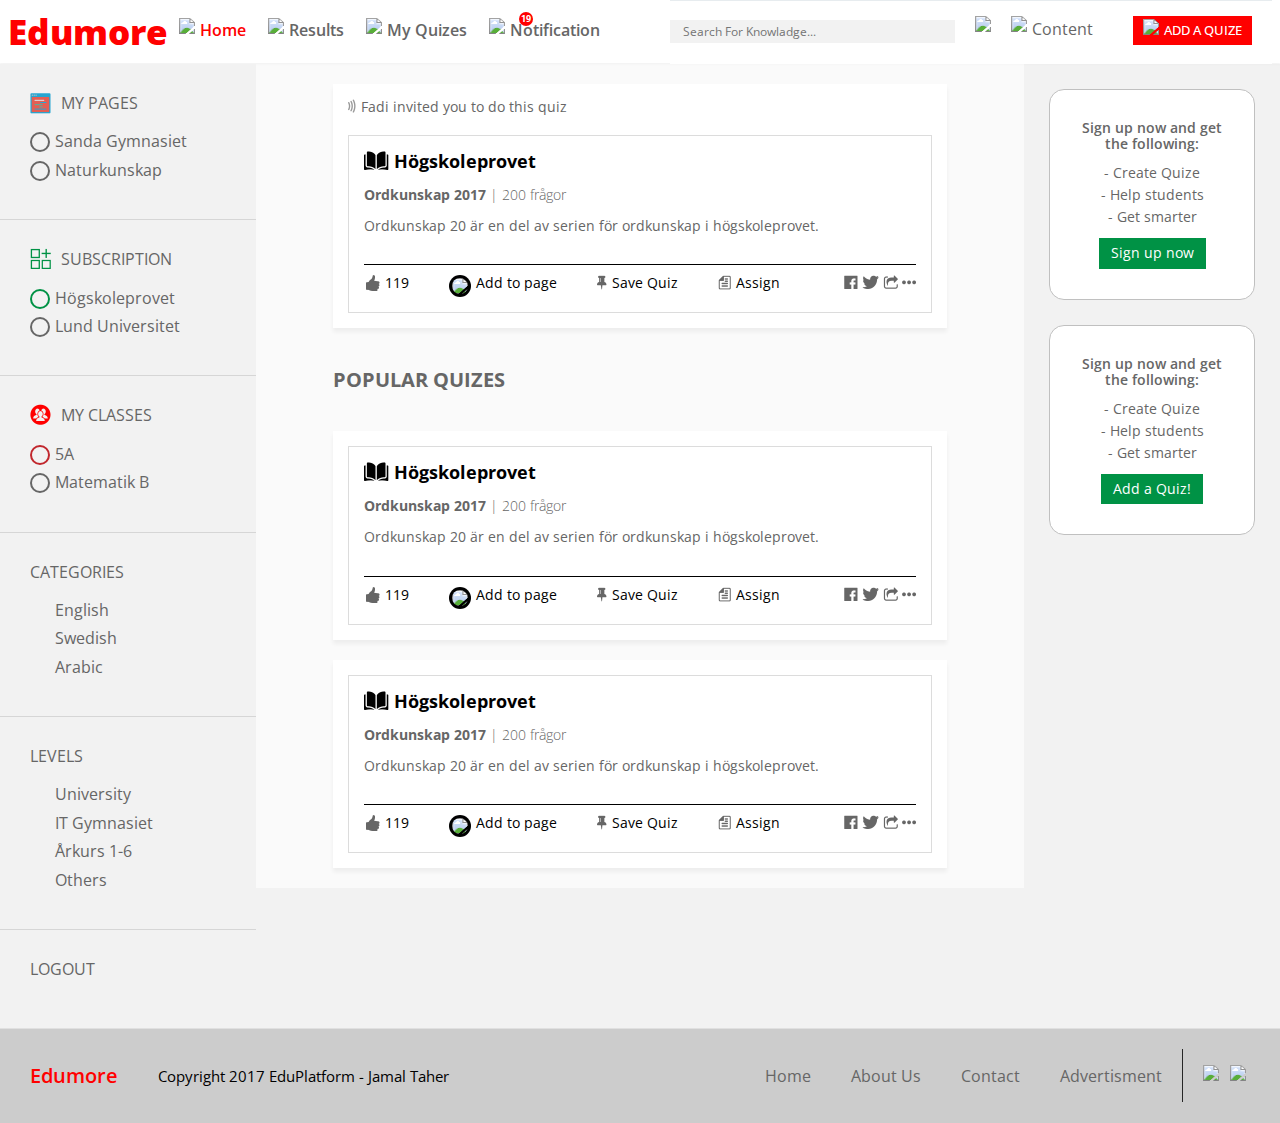
==== commit 425dec44: "fix" ====
--- a/Edumore/index.html
+++ b/Edumore/index.html
@@ -28,9 +28,6 @@
   
       <!-- Title -->
       <div class="header__title">Edumore</div>
-
-      <!-- Title -->
-      <a class="header__button" id="hamburger-btn"><img src="img/menu-icon.png"></a>
       
       <div class="header__right">
           <form>
@@ -48,7 +45,7 @@
       <!-- Container -->
       <ul class="nav__container">
         <li class="nav__item">
-          <a class="nav__link" href="#"><img src="img/home.png" />Home</a>
+          <a class="nav__link home selected" href="#"><img src="img/home.png" />Home</a>
         </li>
         
         <li class="nav__item">
@@ -65,6 +62,13 @@
       </ul>
     
     </nav>
+    <div class="sub-nav-mobile">
+        <a href="#" class="selected">My classes</a>
+        <a href="#">My channels</a>
+        <a href="#">Categories</a>
+        <a href="#">Levels</a>
+        <a href="#">Test</a>
+    </div>
   </header>
   
   
@@ -132,8 +136,8 @@
               <div class="controls">
                 <a href="#" class="likes" title="Tooltip text"><img src="img/like.png">119</a>
                 <a href="#" class="add" title="Tooltip text"><img src="img/add.png">Add to page</a>
+                <a href="#" class="save" title="Tooltip text"><img src="img/save-quiz.png">Save Quiz</a>
                 <a href="#" class="assign" title="Tooltip text"><img src="img/assign.png">Assign</a>
-                <a href="#" class="save" title="Tooltip text"><img src="img/save-quiz.png">Save Quiz</a>
                 <div class="share">
                     <a href="#" class="facebook" title="Tooltip text"><img src="img/share-fb.png"></a>
                     <a href="#" class="twitter" title="Tooltip text"><img src="img/share-twitter.png"></a>
@@ -152,8 +156,9 @@
               <div class="controls">
                 <a href="#" class="likes" title="Tooltip text"><img src="img/like.png">119</a>
                 <a href="#" class="add" title="Tooltip text"><img src="img/add.png">Add to page</a>
+                <a href="#" class="save" title="Tooltip text"><img src="img/save-quiz.png">Save Quiz</a>
                 <a href="#" class="assign" title="Tooltip text"><img src="img/assign.png">Assign</a>
-                <a href="#" class="save" title="Tooltip text"><img src="img/save-quiz.png">Save Quiz</a>
+
                 <div class="share">
                     <a href="#" class="facebook" title="Tooltip text"><img src="img/share-fb.png"></a>
                     <a href="#" class="twitter" title="Tooltip text"><img src="img/share-twitter.png"></a>
@@ -172,8 +177,8 @@
               <div class="controls">
                 <a href="#" class="likes" title="Tooltip text"><img src="img/like.png">119</a>
                 <a href="#" class="add" title="Tooltip text"><img src="img/add.png">Add to page</a>
+                <a href="#" class="save" title="Tooltip text"><img src="img/save-quiz.png">Save Quiz</a>
                 <a href="#" class="assign" title="Tooltip text"><img src="img/assign.png">Assign</a>
-                <a href="#" class="save" title="Tooltip text"><img src="img/save-quiz.png">Save Quiz</a>
                 <div class="share">
                     <a href="#" class="facebook" title="Tooltip text"><img src="img/share-fb.png"></a>
                     <a href="#" class="twitter" title="Tooltip text"><img src="img/share-twitter.png"></a>
--- a/Edumore/css/styles.css
+++ b/Edumore/css/styles.css
@@ -1 +1 @@
-/*! normalize.css v8.0.0 | MIT License | github.com/necolas/normalize.css */html{line-height:1.15;-webkit-text-size-adjust:100%}body{margin:0}h1{font-size:2em;margin:.67em 0}hr{-webkit-box-sizing:content-box;-moz-box-sizing:content-box;box-sizing:content-box;height:0;overflow:visible}pre{font-family:monospace,monospace;font-size:1em}a{background-color:transparent}abbr[title]{border-bottom:none;text-decoration:underline;-webkit-text-decoration:underline dotted;-moz-text-decoration:underline dotted;text-decoration:underline dotted}b,strong{font-weight:bolder}code,kbd,samp{font-family:monospace,monospace;font-size:1em}small{font-size:80%}sub,sup{font-size:75%;line-height:0;position:relative;vertical-align:baseline}sub{bottom:-.25em}sup{top:-.5em}img{border-style:none}button,input,optgroup,select,textarea{font-family:inherit;font-size:100%;line-height:1.15;margin:0}button,input{overflow:visible}button,select{text-transform:none}[type=button],[type=reset],[type=submit],button{-webkit-appearance:button}[type=button]::-moz-focus-inner,[type=reset]::-moz-focus-inner,[type=submit]::-moz-focus-inner,button::-moz-focus-inner{border-style:none;padding:0}[type=button]:-moz-focusring,[type=reset]:-moz-focusring,[type=submit]:-moz-focusring,button:-moz-focusring{outline:1px dotted ButtonText}fieldset{padding:.35em .75em .625em}legend{-webkit-box-sizing:border-box;-moz-box-sizing:border-box;box-sizing:border-box;color:inherit;display:table;max-width:100%;padding:0;white-space:normal}progress{vertical-align:baseline}textarea{overflow:auto}[type=checkbox],[type=radio]{-webkit-box-sizing:border-box;-moz-box-sizing:border-box;box-sizing:border-box;padding:0}[type=number]::-webkit-inner-spin-button,[type=number]::-webkit-outer-spin-button{height:auto}[type=search]{-webkit-appearance:textfield;outline-offset:-2px}[type=search]::-webkit-search-decoration{-webkit-appearance:none}::-webkit-file-upload-button{-webkit-appearance:button;font:inherit}details{display:block}summary{display:list-item}template{display:none}[hidden]{display:none}html{-webkit-box-sizing:border-box;-moz-box-sizing:border-box;box-sizing:border-box;font-size:62.5%}*,:after,:before{-webkit-box-sizing:inherit;-moz-box-sizing:inherit;box-sizing:inherit}body{-webkit-font-smoothing:antialiased;-moz-osx-font-smoothing:grayscale;position:relative;color:#666;font-family:"Open Sans",sans-serif}body.body.body--grey-bg{background-color:#fff}main{display:block;height:100%}.row{clear:both}@media (min-width:64em){body.body.body--grey-bg{background-color:#fafafa}}.header{position:relative;z-index:10;background-color:#fff;-webkit-box-shadow:0 .1rem .3rem rgba(0,0,0,.04);box-shadow:0 .1rem .3rem rgba(0,0,0,.04);display:block;height:63px;padding:0 8px}.header__container{clear:both}.header__button{float:right;margin-top:23px;margin-right:5px;margin-left:20px}.header__title{color:red;font-size:25px;line-height:63px;font-weight:800;float:left}.header__right{float:right;display:block}.header__right form{margin-top:18px;float:left}.header__right form input{display:none}.header__right form button{outline:0;border:none;background:url(../img/search.png);width:26px;height:26px}.header__right .profile{float:left;display:block;text-decoration:none;margin:18px 5px}.header__right .content{float:left;display:block;text-decoration:none;margin:18px 0 15px 0;line-height:26px;font-size:16px;color:#666}.header__right .content>img{float:left;margin-right:5px}.header__right .content>span{display:none}.header__right .add-button{float:left;display:block;text-decoration:none;margin:18px 0;font-size:13px;font-weight:500;height:29px;line-height:29px;background:red;color:#fff;padding:0 10px}.header__right .add-button img{margin-right:0}.header__right .add-button>span{display:none}.nav{position:absolute;top:60px;left:0;right:0;z-index:1000;background-color:#fff;-webkit-box-shadow:0 .4rem .4rem rgba(0,0,0,.05);box-shadow:0 .4rem .4rem rgba(0,0,0,.05);display:none}.nav.js-opened{display:block}.nav__container{margin-top:0;margin-bottom:0;padding-left:0;list-style-type:none}.nav__item{border-top:.1rem solid #e7ecef}.nav__link{display:block;color:#3e75b2;font-size:16px;font-weight:500;line-height:63px;text-decoration:none;color:#666;padding-left:25px;position:relative}.nav__link img{display:block;float:left;margin-top:18px;margin-right:5px}.nav__link span{display:inline-block;position:absolute;width:14px;height:14px;line-height:14px;text-align:center;font-size:9px;border-radius:50%;background:red;top:12px;color:#fff;font-weight:700;left:41px}footer{display:none;background:#ccc;border-top:1px solid #e0e0e0;clear:both;overflow:hidden;width:100%;padding:0 30px}footer .title{color:red;font-size:20px;font-weight:600;line-height:30px}footer .text{font-size:15px;line-height:30px;color:#000;position:absolute;bottom:0}footer .footer-right ul{margin:0;padding:0;list-style:none}footer .footer-right ul li a{line-height:30px;font-size:16px;text-decoration:none;color:#666}footer .footer-right .social-media{float:right;border-left:1px solid #262626;padding-left:16px;height:53px;margin-top:20px}footer .footer-right .social-media img{margin:16px 4px 0 4px}.table-row{display:table;height:100%;width:100%;background:#f2f2f2}.side-menu{width:300px;position:absolute}.side-menu .inner{background:#f2f2f2;height:100%}.side-menu .inner>div{padding:30px;font-size:16px;border-bottom:1px solid #d6d6d6}.side-menu .inner>div.no-border{border-bottom:none}.side-menu .inner>div>a{text-decoration:none;color:#666;text-transform:uppercase;margin-bottom:20px;display:block}.side-menu .inner>div>span{text-transform:uppercase;margin-bottom:20px;display:block}.side-menu .inner>div>span img{margin:-2px 10px 0 0;float:left}.side-menu .inner>div ul{list-style:none;padding:0;margin:0}.side-menu .inner>div ul>li{margin:10px 0}.side-menu .inner>div ul>li:before{content:'';width:20px;height:20px;border-radius:60%;border:2px solid #666;display:block;float:left;margin:0 5px 0 0}.side-menu .inner>div ul>li.green:before{border-color:#009245}.side-menu .inner>div ul>li.red:before{border-color:#c1272d}.side-menu .inner>div ul.no-circle>li{padding-left:25px}.side-menu .inner>div ul.no-circle>li:before{content:none}.main-content{background:#fafafa}.main-content h1{margin:40px 10%;margin:0 10px;margin-bottom:20px;display:block}.main-content .box{margin:20px 10%;margin:0 10px;margin-bottom:20px;background:#fff;-webkit-box-shadow:0 .4rem .4rem rgba(0,0,0,.05);box-shadow:0 .4rem .4rem rgba(0,0,0,.05);padding:15px;font-size:14px}.main-content .box img{float:left;margin-right:5px}.main-content .box>span{margin-bottom:20px;display:block}.main-content .box>div{border:1px solid #dcdcdc;padding:15px}.main-content .box>div h2{margin-top:0}.main-content .box>div b{display:block;font-weight:700;margin-bottom:15px}.main-content .box>div b>span{font-weight:300}.main-content .box>div .controls{display:block;clear:both;overflow:hidden;margin-top:30px;border-top:1px solid #000;padding-top:10px}.main-content .box>div .controls>a{float:left;text-decoration:none;color:#000;margin-right:40px}.main-content .box>div .controls>.share{float:right}.side-content{background:#f2f2f2;display:none}.side-content .box{font-size:14px;background:#fff;border:1px solid silver;margin:25px;padding:30px;border-radius:15px;text-align:center}.side-content .box>span{display:block;font-weight:600;margin-bottom:10px}.side-content .box>ul{list-style:none;margin:0;padding:0}.side-content .box>ul>li{padding:3px 0}.side-content .box a{text-decoration:none;background:#009245;color:#fff;padding:7px 12px;display:inline-block;margin-top:10px}.side-menu-btn{display:block;position:fixed;right:20px;bottom:20px;background:#fff;padding:10px;border-radius:50%;cursor:pointer}@media (min-width:48em){.header__right{display:block;float:right}.header__title{float:left;font-size:35px}.header .nav{position:absolute;top:60px}}@media (min-width:64em){.main-content,.side-content,.side-menu{height:100%;float:left;display:table-column}.side-menu{display:none}.main-content{width:70%;background:#fafafa}.main-content h1{margin:40px 10%}.main-content .box{margin:20px 10%}.side-content{width:30%;display:block}.header__title{float:left;font-size:35px}.header__right{margin:0;overflow:hidden;border-top:.1rem solid #e7ecef;background:#fff;float:right}.header__right.js-opened{display:block}.header__right form{position:relative;float:left;line-height:63px;margin-top:0}.header__right form input{width:285px;background:#f2f2f2;font-size:12px;outline:0;border:none;height:23px;padding:0 13px;display:inline}.header__right form button{position:absolute;top:16px;right:-10px}.header__right .profile{margin:15px 20px}.header__right .content{margin:15px 20px 15px 0}.header__right .content>span{display:inline-block}.header__right .add-button{margin:15px 20px}.header__right .add-button img{margin-right:5px}.header__right .add-button>span{display:inline-block}.header .nav{top:60px}footer{display:block}footer ul,footer>div{float:left}footer .title{line-height:94px}footer .text{margin-left:40px;line-height:94px;position:relative}footer .footer-right{float:right}footer .footer-right ul{margin:0;padding:0;list-style:none}footer .footer-right ul li{padding:0 20px;float:left}footer .footer-right ul li a{line-height:94px}}@media (min-width:80em){.header__button{display:none}.header__right{display:block;float:right;border-top:.1rem solid #e7ecef;background:#fff}.header__right form{width:auto}.header .nav{float:left;display:block;-webkit-box-shadow:none;box-shadow:none;top:0;position:relative}.header .nav__container{clear:both;overflow:hidden}.header .nav__item{float:left;border:none}.main-content,.side-content,.side-menu{height:100%;float:left;display:table-column}.side-content,.side-menu{width:20%}.main-content{width:60%}.side-menu{position:relative;left:0}.side-menu-btn{display:none}}+/*! normalize.css v8.0.0 | MIT License | github.com/necolas/normalize.css */html{line-height:1.15;-webkit-text-size-adjust:100%}body{margin:0}h1{font-size:2em;margin:.67em 0}hr{-webkit-box-sizing:content-box;-moz-box-sizing:content-box;box-sizing:content-box;height:0;overflow:visible}pre{font-family:monospace,monospace;font-size:1em}a{background-color:transparent}abbr[title]{border-bottom:none;text-decoration:underline;-webkit-text-decoration:underline dotted;-moz-text-decoration:underline dotted;text-decoration:underline dotted}b,strong{font-weight:bolder}code,kbd,samp{font-family:monospace,monospace;font-size:1em}small{font-size:80%}sub,sup{font-size:75%;line-height:0;position:relative;vertical-align:baseline}sub{bottom:-.25em}sup{top:-.5em}img{border-style:none}button,input,optgroup,select,textarea{font-family:inherit;font-size:100%;line-height:1.15;margin:0}button,input{overflow:visible}button,select{text-transform:none}[type=button],[type=reset],[type=submit],button{-webkit-appearance:button}[type=button]::-moz-focus-inner,[type=reset]::-moz-focus-inner,[type=submit]::-moz-focus-inner,button::-moz-focus-inner{border-style:none;padding:0}[type=button]:-moz-focusring,[type=reset]:-moz-focusring,[type=submit]:-moz-focusring,button:-moz-focusring{outline:1px dotted ButtonText}fieldset{padding:.35em .75em .625em}legend{-webkit-box-sizing:border-box;-moz-box-sizing:border-box;box-sizing:border-box;color:inherit;display:table;max-width:100%;padding:0;white-space:normal}progress{vertical-align:baseline}textarea{overflow:auto}[type=checkbox],[type=radio]{-webkit-box-sizing:border-box;-moz-box-sizing:border-box;box-sizing:border-box;padding:0}[type=number]::-webkit-inner-spin-button,[type=number]::-webkit-outer-spin-button{height:auto}[type=search]{-webkit-appearance:textfield;outline-offset:-2px}[type=search]::-webkit-search-decoration{-webkit-appearance:none}::-webkit-file-upload-button{-webkit-appearance:button;font:inherit}details{display:block}summary{display:list-item}template{display:none}[hidden]{display:none}html{-webkit-box-sizing:border-box;-moz-box-sizing:border-box;box-sizing:border-box;font-size:62.5%}*,:after,:before{-webkit-box-sizing:inherit;-moz-box-sizing:inherit;box-sizing:inherit}body{-webkit-font-smoothing:antialiased;-moz-osx-font-smoothing:grayscale;position:relative;color:#666;font-family:"Open Sans",sans-serif}body.body.body--grey-bg{background-color:#fff}main{display:block;height:100%}.row{clear:both}@media (min-width:64em){body.body.body--grey-bg{background-color:#fafafa}}.header{position:relative;z-index:10;background-color:#fff;-webkit-box-shadow:0 .1rem .3rem rgba(0,0,0,.04);box-shadow:0 .1rem .3rem rgba(0,0,0,.04);display:block;min-height:63px;padding:0}.header__container{clear:both;overflow:hidden;padding:0 8px}.header__button{float:right;margin-top:23px;margin-right:5px;margin-left:20px}.header__title{color:red;font-size:30px;line-height:63px;font-weight:800;float:left}.header__right{float:right;display:block}.header__right form{margin-top:18px;float:left}.header__right form input{display:none}.header__right form button{outline:0;border:none;background:url(../img/search.png);width:26px;height:26px}.header__right .profile{float:left;display:block;text-decoration:none;margin:18px 5px}.header__right .content{float:left;display:block;text-decoration:none;margin:18px 0 15px 0;line-height:26px;font-size:16px;color:#666}.header__right .content>img{float:left;margin-right:5px}.header__right .content>span{display:none}.header__right .add-button{float:left;display:block;text-decoration:none;margin:18px 0;font-size:13px;font-weight:500;height:29px;line-height:29px;background:red;color:#fff;padding:0 10px}.header__right .add-button img{margin-right:0}.header__right .add-button>span{display:none}.nav{background-color:#e6e6e6;display:block;clear:both;overflow:hidden}.nav__container{clear:both;margin-top:0;margin-bottom:0;padding-left:0;list-style-type:none;display:block;overflow:hidden}.nav__item{float:left;height:60px}.nav__link{display:block;color:#3e75b2;font-size:16px;font-weight:600;line-height:40px;text-decoration:none;color:#666;padding:0 11px;margin:10px 0;position:relative;border-left:1px solid #c9c9c9}.nav__link.home{border-left:none}.nav__link.selected{color:red}.nav__link img{display:none;float:left;margin-top:18px;margin-right:5px}.nav__link span{display:none;position:absolute;width:14px;height:14px;line-height:14px;text-align:center;font-size:9px;border-radius:50%;background:red;top:12px;color:#fff;font-weight:700;left:41px}.sub-nav-mobile{background:#f2f2f2;height:60px;overflow-x:scroll;overflow-y:hidden;white-space:nowrap}.sub-nav-mobile>a{display:inline-block;font-size:16px;font-weight:500;line-height:55px;color:#7d7d7d;text-decoration:none;margin:0 12px}.sub-nav-mobile>a.selected{border-bottom:5px solid #7d7d7d}footer{display:none;background:#ccc;border-top:1px solid #e0e0e0;clear:both;overflow:hidden;width:100%;padding:0 30px}footer .title{color:red;font-size:20px;font-weight:600;line-height:30px}footer .text{font-size:15px;line-height:30px;color:#000;position:absolute;bottom:0}footer .footer-right ul{margin:0;padding:0;list-style:none}footer .footer-right ul li a{line-height:30px;font-size:16px;text-decoration:none;color:#666}footer .footer-right .social-media{float:right;border-left:1px solid #262626;padding-left:16px;height:53px;margin-top:20px}footer .footer-right .social-media img{margin:16px 4px 0 4px}.table-row{display:table;height:100%;width:100%;background:#f2f2f2}.side-menu{width:300px;top:0;z-index:1000;position:fixed;display:none}.side-menu .inner{background:#f2f2f2;height:100%}.side-menu .inner>div{padding:30px;font-size:16px;border-bottom:1px solid #d6d6d6}.side-menu .inner>div.no-border{border-bottom:none}.side-menu .inner>div>a{text-decoration:none;color:#666;text-transform:uppercase;margin-bottom:20px;display:block}.side-menu .inner>div>span{text-transform:uppercase;margin-bottom:20px;display:block}.side-menu .inner>div>span img{margin:-2px 10px 0 0;float:left}.side-menu .inner>div ul{list-style:none;padding:0;margin:0}.side-menu .inner>div ul>li{margin:10px 0}.side-menu .inner>div ul>li:before{content:'';width:20px;height:20px;border-radius:60%;border:2px solid #666;display:block;float:left;margin:0 5px 0 0}.side-menu .inner>div ul>li.green:before{border-color:#009245}.side-menu .inner>div ul>li.red:before{border-color:#c1272d}.side-menu .inner>div ul.no-circle>li{padding-left:25px}.side-menu .inner>div ul.no-circle>li:before{content:none}.main-content{background:#fafafa}.main-content h1{margin:40px 10%;margin:0 10px;margin-bottom:20px;display:block}.main-content .box{margin:20px 10%;margin:0 10px;margin-bottom:20px;background:#fff;-webkit-box-shadow:0 .4rem .4rem rgba(0,0,0,.05);box-shadow:0 .4rem .4rem rgba(0,0,0,.05);padding:15px;font-size:14px}.main-content .box img{float:left;margin-right:5px}.main-content .box>span{margin-bottom:20px;display:block}.main-content .box>div{border:1px solid #dcdcdc;padding:15px}.main-content .box>div h2{margin-top:0;color:#000;font-size:1.3em}.main-content .box>div b{display:block;font-weight:700;margin-bottom:15px}.main-content .box>div b>span{font-weight:300}.main-content .box>div .controls{display:block;clear:both;overflow:hidden;margin-top:30px;border-top:1px solid #000;padding-top:10px}.main-content .box>div .controls>a{float:left;text-decoration:none;color:#000;margin-right:20px}.main-content .box>div .controls>a.add img{background:#000;padding:3px;border-radius:50%}.main-content .box>div .controls>a.assign{margin-top:10px;clear:both}.main-content .box>div .controls>.share{margin-top:10px;float:left}.main-content .box>div .controls>.share>a{display:inline-block}.main-content .box>div .controls>.share>a>img{margin:0}.main-content .box>div .controls>.share>a.more{margin-bottom:4px}.side-content{background:#f2f2f2;display:none}.side-content .box{font-size:14px;background:#fff;border:1px solid silver;margin:25px;padding:30px;border-radius:15px;text-align:center}.side-content .box>span{display:block;font-weight:600;margin-bottom:10px}.side-content .box>ul{list-style:none;margin:0;padding:0}.side-content .box>ul>li{padding:3px 0}.side-content .box a{text-decoration:none;background:#009245;color:#fff;padding:7px 12px;display:inline-block;margin-top:10px}.side-menu-btn{display:block;position:fixed;left:20px;bottom:20px;background:red;padding:10px;border-radius:50%;cursor:pointer;z-index:10000}.side-menu-btn img{width:25px;height:22px}@media (min-width:48em){.header__right{display:block;float:right}.header__title{float:left;font-size:35px}.sub-nav-mobile{overflow:hidden}.main-content .box>div .controls>a{margin-right:40px}.main-content .box>div .controls>a.assign{margin-top:0;float:left;clear:none}.main-content .box>div .controls>.share{margin-top:0;float:right}}@media (min-width:64em){.main-content,.side-content,.side-menu{height:100%;float:left;display:table-column}.side-menu{display:none}.main-content{width:70%;background:#fafafa}.main-content h1{margin:40px 10%}.main-content .box{margin:20px 10%}.side-content{width:30%;display:block}.header__title{float:left;font-size:35px}.header__right{margin:0;overflow:hidden;border-top:.1rem solid #e7ecef;background:#fff;float:right}.header__right.js-opened{display:block}.header__right form{position:relative;float:left;line-height:63px;margin-top:0}.header__right form input{width:285px;background:#f2f2f2;font-size:12px;outline:0;border:none;height:23px;padding:0 13px;display:inline}.header__right form button{position:absolute;top:16px;right:-10px}.header__right .profile{margin:15px 20px}.header__right .content{margin:15px 20px 15px 0}.header__right .content>span{display:inline-block}.header__right .add-button{margin:15px 20px}.header__right .add-button img{margin-right:5px}.header__right .add-button>span{display:inline-block}.sub-nav-mobile{overflow:hidden}footer{display:block}footer ul,footer>div{float:left}footer .title{line-height:94px}footer .text{margin-left:40px;line-height:94px;position:relative}footer .footer-right{float:right}footer .footer-right ul{margin:0;padding:0;list-style:none}footer .footer-right ul li{padding:0 20px;float:left}footer .footer-right ul li a{line-height:94px}}@media (min-width:80em){.header__container{clear:none;overflow:visible}.header__right{display:block;float:right;border-top:.1rem solid #e7ecef;background:#fff}.header__right form{width:auto}.header .nav{background-color:#fff;clear:none;float:left;display:block;-webkit-box-shadow:none;box-shadow:none;top:0;position:relative}.header .nav__container{clear:both;overflow:hidden}.header .nav__item{float:left;border:none}.header .nav__link{border-left:none;line-height:60px;margin:0}.header .nav__link img{display:block}.header .nav__link span{display:block}.header .sub-nav-mobile{display:none}.main-content,.side-content,.side-menu{height:100%;float:left;display:table-column}.side-content,.side-menu{width:20%}.main-content{width:60%}.side-menu{position:relative;left:0}.side-menu-btn{display:none}}